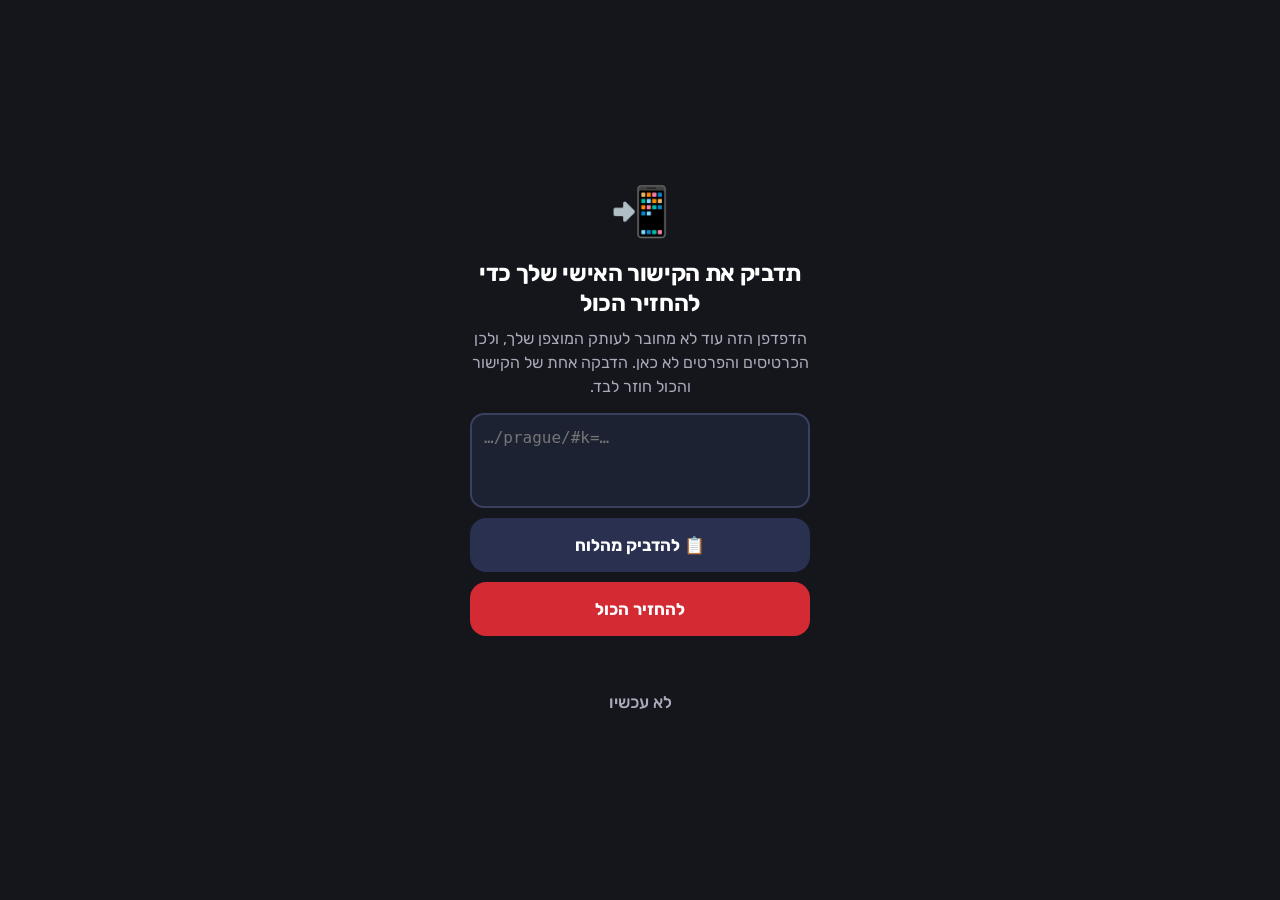
==== index.html @ c8f21d33 "update private vault item Co-Authored-By: Claude Opus 5.5 <noreply@anthropic.com>" ====
<!doctype html>
<html lang="he" dir="rtl">
<head>
<meta charset="utf-8">
<style>
/* מסך טעינה מיידי: בתוך ה-HTML, בלי לחכות לשום קובץ. נעלם כשהממשק מוכן */
html{background:#14161b}
#boot{position:fixed;inset:0;z-index:99990;display:flex;flex-direction:column;align-items:center;justify-content:center;gap:16px;background:radial-gradient(130% 90% at 50% 28%,#3a1519 0,#14161b 62%);color:#fff;font:600 1rem/1.4 -apple-system,system-ui,sans-serif;direction:rtl;transition:opacity .35s}
#boot.out{opacity:0;pointer-events:none}
#boot svg{width:88px;height:88px;border-radius:22px;box-shadow:0 12px 34px rgba(0,0,0,.45)}
#boot b{font-size:1.5rem;letter-spacing:.01em}
#boot i{width:30px;height:30px;border-radius:50%;border:3px solid rgba(255,255,255,.18);border-top-color:#e8a317;animation:bootSp .8s linear infinite}
#boot small{opacity:.6;font-weight:500}
@keyframes bootSp{to{transform:rotate(360deg)}}
@media (prefers-reduced-motion:reduce){#boot i{animation-duration:2.4s}}
</style>
<meta name="viewport" content="width=device-width,initial-scale=1,maximum-scale=1,viewport-fit=cover">
<title>פראג</title>
<meta name="description" content="המסלול שלי בפראג">
<meta name="robots" content="noindex,nofollow">
<meta name="theme-color" content="#d42a33">
<meta name="apple-mobile-web-app-capable" content="yes">
<meta name="mobile-web-app-capable" content="yes">
<meta name="apple-mobile-web-app-title" content="פראג">
<meta name="apple-mobile-web-app-status-bar-style" content="black-translucent">
<script>
/* סוללה: כשהאפליקציה מוסתרת, כל הטיימרים התקופתיים (setInterval) נעצרים באמת, וחוזרים כשחוזרים אליה.
   בלי זה הטלפון מתעורר כמה פעמים בשנייה גם ברקע. לא נוגע בנתונים, רק בתזמון. */
(function () {
  try { var si = window.setInterval.bind(window), ci = window.clearInterval.bind(window), reg = {}, n = 0;
    window.setInterval = function (fn, ms) { var a = [].slice.call(arguments, 2), k = "i" + (++n), o = { fn: fn, ms: ms, a: a, real: null }; if (!document.hidden) o.real = si.apply(window, [fn, ms].concat(a)); reg[k] = o; return k; };
    window.clearInterval = function (k) { var o = reg[k]; if (o) { if (o.real != null) ci(o.real); delete reg[k]; } else ci(k); };
    document.addEventListener("visibilitychange", function () { for (var k in reg) { var o = reg[k]; if (document.hidden) { if (o.real != null) { ci(o.real); o.real = null; } } else if (o.real == null) o.real = si.apply(window, [o.fn, o.ms].concat(o.a)); } });
  } catch (e) {}
})();
</script>
<script>
/* שומר עלייה: אם משהו נכשל בעלייה, במקום מסך לבן מופיע "משהו השתבש · לטעון מחדש".
   הניקוי מוחק רק את קבצי האפליקציה השמורים (מטמון + service worker), אף פעם לא את הנתונים (פרטים, כרטיסים, יומן). */
(function () {
  var errs = [];
  function note(m) { try { m = String(m || "").slice(0, 300); errs.push(m); localStorage.setItem("prg.lastErr", JSON.stringify({ t: Date.now(), m: m, ua: navigator.userAgent.slice(0, 160) })); } catch (e) {} }
  window.__bootErrs = errs;
  window.__scriptErrs = {}; window.addEventListener("error", function (e) { if (!e || !e.message || e.target !== window && e.target && e.target.tagName) return; /* קובץ חיצוני שלא נטען (גופן/תמונה בלי אינטרנט) הוא לא קריסה */ var f = String(e.filename || "").split("/").pop().split("?")[0]; if (f) window.__scriptErrs[f] = String(e.message || "error").slice(0, 160); if (/(cine|intro)\.js/.test(f)) return; if (!window.__ui) note((e.message || "error") + " @ " + String(e.filename || "").split("/").pop() + ":" + (e.lineno || "")); }, true);
  window.addEventListener("unhandledrejection", function (e) { if (!window.__ui) note("promise: " + (e.reason && (e.reason.message || e.reason))); });
  window.__safeReload = function () {
    var b = document.getElementById("bootFailBtn"); if (b) { b.disabled = true; b.textContent = "מנקה ומעלה מחדש…"; }
    var jobs = [];
    try { if (navigator.serviceWorker) jobs.push(navigator.serviceWorker.getRegistrations().then(function (rs) { return Promise.all(rs.map(function (r) { return r.unregister(); })); })); } catch (e) {}
    try { if (window.caches) jobs.push(caches.keys().then(function (ks) { return Promise.all(ks.filter(function (k) { return k.indexOf("prg-v") === 0; }).map(function (k) { return caches.delete(k); })); })); } catch (e) {}
    var go = function () { location.replace(location.pathname + "?r=" + Date.now() + location.hash); };
    Promise.all(jobs).then(go, go); setTimeout(go, 4000);
  };
  function show() {
    if (window.__ui || document.getElementById("bootFail")) return;
    var d = document.createElement("div"); d.id = "bootFail";
    d.setAttribute("style", "position:fixed;inset:0;z-index:99999;background:#14161b;color:#fff;font:16px/1.5 -apple-system,system-ui,sans-serif;direction:rtl;display:flex;flex-direction:column;align-items:center;justify-content:center;text-align:center;padding:24px");
    d.innerHTML = '<div style="font-size:3rem">🧳</div><h1 style="margin:10px 0 6px;font-size:1.5rem">משהו השתבש בעלייה</h1><p style="margin:0 0 18px;opacity:.8;max-width:30ch">הנתונים שלך שמורים ולא נמחקים (פרטים, כרטיסים, יומן). רק טוענים את האפליקציה מחדש.</p><button id="bootFailBtn" style="min-height:54px;min-width:220px;border:0;border-radius:27px;background:#d42a33;color:#fff;font:700 1.1rem -apple-system,system-ui,sans-serif">לטעון מחדש</button><details style="margin-top:22px;opacity:.6;font-size:.8rem;max-width:90vw"><summary>פרטים טכניים</summary><div dir="ltr" style="text-align:left;word-break:break-word;margin-top:6px" id="bootFailMsg"></div></details>';
    (document.body || document.documentElement).appendChild(d);
    document.getElementById("bootFailMsg").textContent = (errs.join(" | ") || "timeout") + " · " + (document.querySelector('script[src*="extras.js"]') || {}).src;
    document.getElementById("bootFailBtn").onclick = window.__safeReload;
  }
  window.__bootFail = show;
  /* אם הממשק עלה בכל זאת, מסך השגיאה יורד לבד */
  setInterval(function () { var d = document.getElementById("bootFail"); if (d && window.__ui) d.remove(); }, 1000);
  /* בדיקה: אחרי 2.5 שנ' עם שגיאה, או אחרי 15 שנ' בלי שהממשק עלה */
  setTimeout(function () { if (!window.__ui && errs.length) show(); }, 2500);
  var waited = 0; (function later() { waited += 5000; setTimeout(function () { if (window.__ui) return; if (document.readyState === "complete" || waited >= 45000) show(); else later(); }, waited === 5000 ? 15000 : 5000); })(); // ברשת איטית מחכים שהקבצים ייטענו
})();
</script>
<link rel="manifest" href="manifest.webmanifest">
<link rel="icon" href="icons/icon.svg" type="image/svg+xml">
<link rel="apple-touch-icon" href="icons/icon-180.png?v=41">
<link rel="preconnect" href="https://fonts.googleapis.com">
<link rel="preconnect" href="https://fonts.gstatic.com" crossorigin>
<link href="https://fonts.googleapis.com/css2?family=Rubik:wght@400;500;600;700;800;900&display=swap" rel="stylesheet" media="print" onload="this.media='all'">
<link rel="stylesheet" href="styles.css?v=65" media="print" onload="this.media='all';window.__css=1;dispatchEvent(new Event('prg-css'))">
<noscript><link rel="stylesheet" href="styles.css?v=65"></noscript>
</head>
<body>
<div id="boot" role="status" aria-live="polite"><svg viewBox="0 0 1024 1024" aria-hidden="true"> <defs> <linearGradient id="bt-sky" x1="0" y1="0" x2="0" y2="1"><stop offset="0" stop-color="#090d2b"/><stop offset=".48" stop-color="#1b1f55"/><stop offset=".7" stop-color="#4a2c66"/><stop offset=".78" stop-color="#7a3a5e"/></linearGradient> <linearGradient id="bt-river" x1="0" y1="0" x2="0" y2="1"><stop offset="0" stop-color="#1a1d4a"/><stop offset="1" stop-color="#05061a"/></linearGradient> <radialGradient id="bt-moonG"><stop offset="0" stop-color="#ffe9b8" stop-opacity=".55"/><stop offset="1" stop-color="#ffe9b8" stop-opacity="0"/></radialGradient> <radialGradient id="bt-lampG"><stop offset="0" stop-color="#ffc56b" stop-opacity=".95"/><stop offset=".25" stop-color="#ffb04a" stop-opacity=".5"/><stop offset="1" stop-color="#ffb04a" stop-opacity="0"/></radialGradient> <linearGradient id="bt-refl" x1="0" y1="0" x2="0" y2="1"><stop offset="0" stop-color="#ffc56b" stop-opacity=".8"/><stop offset="1" stop-color="#ffc56b" stop-opacity="0"/></linearGradient> <radialGradient id="bt-castleGlow" cx=".5" cy=".7"><stop offset="0" stop-color="#ffb46b" stop-opacity=".75"/><stop offset="1" stop-color="#ffb46b" stop-opacity="0"/></radialGradient> <linearGradient id="bt-hill" x1="0" y1="0" x2="0" y2="1"><stop offset="0" stop-color="#363c86"/><stop offset="1" stop-color="#1c2052"/></linearGradient> <linearGradient id="bt-bridge" x1="0" y1="0" x2="0" y2="1"><stop offset="0" stop-color="#121538"/><stop offset="1" stop-color="#080a22"/></linearGradient> <mask id="bt-cres"><rect width="1024" height="1024" fill="#fff"/><circle cx="800" cy="204" r="70" fill="#000"/></mask></defs> <rect width="1024" height="1024" fill="url(#bt-sky)"/><rect y="720" width="1024" height="304" fill="#070820"/> <g transform="translate(512 512) scale(1) translate(-512 -512)"> <circle cx="760" cy="230" r="190" fill="url(#bt-moonG)"/><circle cx="760" cy="230" r="80" fill="#fff4d6" mask="url(#bt-cres)"/> <ellipse cx="440" cy="560" rx="400" ry="210" fill="url(#bt-castleGlow)"/> <g fill="url(#bt-hill)"><path d="M-40 700C140 610 330 590 520 598S860 640 1064 650V760H-40z"/> <path d="M170 612v-60h470v60z"/><path d="M160 554l20-22h450l20 22z"/> <path d="M410 554V360h54v194z"/><path d="M400 368h74v-14h-74z"/><path d="M410 352c0-38 54-38 54 0z"/><path d="M420 320c0-30 34-30 34 0z"/><path d="M432 292l5-70 5 70z"/> <path d="M492 554V400h28v154zM534 554V400h28v154z"/><path d="M492 402l14-140 14 140zM534 402l14-146 14 146z"/><path d="M464 554v-80l28-20v100z"/> <path d="M230 554v-40l16-20 16 20v40zM600 554v-34l14-18 14 18v34z"/></g> <g fill="#ffd38a"><rect x="204" y="566" width="8" height="12" rx="2" opacity="0.66"/><rect x="224" y="566" width="8" height="12" rx="2" opacity="0.71"/><rect x="264" y="566" width="8" height="12" rx="2" opacity="0.61"/><rect x="284" y="566" width="8" height="12" rx="2" opacity="0.78"/><rect x="324" y="566" width="8" height="12" rx="2" opacity="0.75"/><rect x="364" y="566" width="8" height="12" rx="2" opacity="0.84"/><rect x="424" y="566" width="8" height="12" rx="2" opacity="0.72"/><rect x="444" y="566" width="8" height="12" rx="2" opacity="0.86"/><rect x="464" y="566" width="8" height="12" rx="2" opacity="0.57"/><rect x="484" y="566" width="8" height="12" rx="2" opacity="0.56"/><rect x="564" y="566" width="8" height="12" rx="2" opacity="0.55"/><rect x="584" y="566" width="8" height="12" rx="2" opacity="0.92"/><rect x="604" y="566" width="8" height="12" rx="2" opacity="0.59"/><rect x="224" y="588" width="8" height="12" rx="2" opacity="0.60"/><rect x="244" y="588" width="8" height="12" rx="2" opacity="0.75"/><rect x="284" y="588" width="8" height="12" rx="2" opacity="0.62"/><rect x="324" y="588" width="8" height="12" rx="2" opacity="0.71"/><rect x="344" y="588" width="8" height="12" rx="2" opacity="0.84"/><rect x="364" y="588" width="8" height="12" rx="2" opacity="0.73"/><rect x="404" y="588" width="8" height="12" rx="2" opacity="0.51"/><rect x="424" y="588" width="8" height="12" rx="2" opacity="0.58"/><rect x="444" y="588" width="8" height="12" rx="2" opacity="0.47"/><rect x="464" y="588" width="8" height="12" rx="2" opacity="0.67"/><rect x="504" y="588" width="8" height="12" rx="2" opacity="0.80"/><rect x="584" y="588" width="8" height="12" rx="2" opacity="0.50"/><rect x="604" y="588" width="8" height="12" rx="2" opacity="0.70"/> <rect x="428" y="400" width="7" height="16" rx="2" opacity=".8"/><rect x="440" y="440" width="7" height="16" rx="2" opacity=".7"/><rect x="428" y="480" width="7" height="16" rx="2" opacity=".75"/></g> <rect y="720" width="1024" height="304" fill="url(#bt-river)"/> <rect x="111" y="790" width="14" height="230" fill="url(#bt-refl)" opacity=".75"/><rect x="255" y="790" width="14" height="230" fill="url(#bt-refl)" opacity=".75"/><rect x="399" y="790" width="14" height="230" fill="url(#bt-refl)" opacity=".75"/><rect x="543" y="790" width="14" height="230" fill="url(#bt-refl)" opacity=".75"/><rect x="687" y="790" width="14" height="230" fill="url(#bt-refl)" opacity=".75"/><rect x="831" y="790" width="14" height="230" fill="url(#bt-refl)" opacity=".75"/> <g opacity=".35" stroke="#9fb3ff" stroke-width="3" stroke-linecap="round"><path d="M120 880h70"/><path d="M330 930h90"/><path d="M610 870h60"/><path d="M820 950h80"/><path d="M460 990h70"/></g> <circle cx="118" cy="690" r="80" fill="url(#bt-lampG)"/><circle cx="262" cy="690" r="80" fill="url(#bt-lampG)"/><circle cx="406" cy="690" r="80" fill="url(#bt-lampG)"/><circle cx="550" cy="690" r="80" fill="url(#bt-lampG)"/><circle cx="694" cy="690" r="80" fill="url(#bt-lampG)"/><circle cx="838" cy="690" r="80" fill="url(#bt-lampG)"/> <g fill="url(#bt-bridge)"> <path d="M-20 726H1044V770H-20z"/> <path d="M40 770h40v150h-40z"/><path d="M40 920l20 26 20-26z"/><path d="M80 770h140v150c0-96-140-96-140 0z" fill="#070920"/><path d="M220 770h40v150h-40z"/><path d="M220 920l20 26 20-26z"/><path d="M260 770h140v150c0-96-140-96-140 0z" fill="#070920"/><path d="M400 770h40v150h-40z"/><path d="M400 920l20 26 20-26z"/><path d="M440 770h140v150c0-96-140-96-140 0z" fill="#070920"/><path d="M580 770h40v150h-40z"/><path d="M580 920l20 26 20-26z"/><path d="M620 770h140v150c0-96-140-96-140 0z" fill="#070920"/><path d="M760 770h40v150h-40z"/><path d="M760 920l20 26 20-26z"/><path d="M800 770h140v150c0-96-140-96-140 0z" fill="#070920"/><path d="M940 770h40v150h-40z"/><path d="M940 920l20 26 20-26z"/><path d="M980 770h140v150c0-96-140-96-140 0z" fill="#070920"/> <path d="M115 726v-34h6v34z"/><path d="M108 692h20l-4-20h-12z"/><path d="M259 726v-34h6v34z"/><path d="M252 692h20l-4-20h-12z"/><path d="M403 726v-34h6v34z"/><path d="M396 692h20l-4-20h-12z"/><path d="M547 726v-34h6v34z"/><path d="M540 692h20l-4-20h-12z"/><path d="M691 726v-34h6v34z"/><path d="M684 692h20l-4-20h-12z"/><path d="M835 726v-34h6v34z"/><path d="M828 692h20l-4-20h-12z"/> <g transform="translate(190 726)"><rect x="-13" y="-20" width="26" height="20"/><path d="M-10 -20L-12 -58Q0 -76 12 -58L10 -20z"/><circle cx="0" cy="-70" r="8"/><path d="M-2 -104h4v36h-4zM-11 -94h22v4h-11z"/></g><g transform="translate(334 726)"><rect x="-13" y="-20" width="26" height="20"/><path d="M-10 -20L-12 -58Q0 -76 12 -58L10 -20z"/><circle cx="0" cy="-70" r="8"/><path d="M8 -60l20 -22 4 4-20 22z"/></g><g transform="translate(478 726)"><rect x="-13" y="-20" width="26" height="20"/><path d="M-10 -20L-12 -58Q0 -76 12 -58L10 -20z"/><circle cx="0" cy="-70" r="8"/><path d="M-2 -104h4v36h-4zM-11 -94h22v4h-11z"/></g><g transform="translate(622 726)"><rect x="-13" y="-20" width="26" height="20"/><path d="M-10 -20L-12 -58Q0 -76 12 -58L10 -20z"/><circle cx="0" cy="-70" r="8"/><path d="M8 -60l20 -22 4 4-20 22z"/></g><g transform="translate(766 726)"><rect x="-13" y="-20" width="26" height="20"/><path d="M-10 -20L-12 -58Q0 -76 12 -58L10 -20z"/><circle cx="0" cy="-70" r="8"/><path d="M-2 -104h4v36h-4zM-11 -94h22v4h-11z"/></g> </g> <rect x="112" y="674" width="12" height="16" rx="3" fill="#ffe0a3"/><rect x="256" y="674" width="12" height="16" rx="3" fill="#ffe0a3"/><rect x="400" y="674" width="12" height="16" rx="3" fill="#ffe0a3"/><rect x="544" y="674" width="12" height="16" rx="3" fill="#ffe0a3"/><rect x="688" y="674" width="12" height="16" rx="3" fill="#ffe0a3"/><rect x="832" y="674" width="12" height="16" rx="3" fill="#ffe0a3"/> <path d="M-20 726H1044" stroke="#e9eeff" stroke-opacity=".7" stroke-width="5" stroke-linecap="round"/> </g> </svg><b>פראג</b><i></i><small>טוען…</small></div>
<div id="map" aria-label="מפת פראג"></div>

<div id="hud">
  <header id="top">
    <div class="clock"><b id="ck">--:--</b><span class="ck-l">פראג</span></div>
    <p id="st" aria-live="polite"></p>
    <button id="wx" class="tbtn" aria-label="מזג אוויר">🌡️</button>
    <button id="nowBtn" class="tbtn now">עכשיו</button>
    <button id="sos" class="tbtn sos" aria-label="חירום">SOS</button>
    <button id="menuBtn" class="tbtn menu" aria-label="תפריט: יומן, כרטיסים, פרטים ועוד"><i></i><i></i><i></i></button>
  </header>
  <nav id="days" role="tablist" aria-label="ימי הטיול"></nav>
  <div id="net" hidden>📡 בלי אינטרנט · הכול שמור</div>
  <div id="navChip" hidden></div>
  <div id="legend" hidden></div>
</div>

<div id="fabs">
  <button id="fabChat" class="fab chat" aria-label="צ'אט עם Claude"><span>💬</span><small>Claude</small></button>
  <button id="fabHere" class="fab" aria-label="מה יש פה?"><span>📍</span><small>מה פה?</small></button>
  <button id="fab3d" class="fab" aria-label="תלת-ממד"><b>3D</b></button>
  <button id="fabLoc" class="fab loc" aria-label="מרכז עליי"><svg viewBox="0 0 24 24" width="24" height="24" aria-hidden="true"><path d="M12 2 4.5 20.3l.7.7L12 18l6.8 3 .7-.7z" fill="currentColor"/></svg></button>
</div>
<div id="playCard" aria-live="polite"></div>

<section id="sheet" aria-label="המסלול" data-state="low">
  <button id="grab" aria-label="פתח או סגור את הרשימה"><i></i></button>
  <div id="sheetBody">
    <div id="nextCard"></div>
    <div id="nxMore"></div>
    <div id="player">
      <button id="playBtn" aria-label="נגן את היום">▶</button>
      <input id="scrub" type="range" aria-label="שעה ביום" dir="ltr">
      <output id="scrubT">--:--</output>
      <button id="speedBtn" aria-label="מהירות הנגן">x1</button>
    </div>
    <div id="quick">
      <button data-q="upd">🔔 עדכונים<i id="updBadge" hidden>0</i></button>
      <button data-q="wa">💬 ווטסאפ</button>
      <button data-q="claude">✨ שאל את Claude</button>
      <button data-q="cold">🥶 קר לי / נמאס</button>
      <button data-q="delay">⏱️ דחיתי</button>
      <button data-q="today">☀️ היום שלי</button>
      <button data-q="exp">💰 הוצאות</button>
      <button data-q="pack">🎒 מה לקחת</button>
      <button data-q="more">⋯ עוד</button>
    </div>
    <div id="listHead">
      <div class="lh-t"><h2 id="listTitle"></h2><small id="listSub"></small></div>
      <button id="freeBtn" class="chipbtn" aria-label="יום חופשי">🧭 חופשי</button>
      <label class="sw mini"><span>ספונטני</span><input type="checkbox" id="spont"><i></i></label>
      <button id="editBtn" class="lnk">עריכה</button>
    </div>
    <ol id="list"></ol>
    <div id="listFoot">
      <button id="addBtn" class="btn">➕ הוסף עוד</button>
      <button id="enoughBtn" class="btn ghost">😴 מספיק להיום</button>
      <button id="resetBtn" class="btn ghost" hidden>↩︎ התוכנית המקורית</button>
    </div>
    <p class="fine attr">לחיצה ארוכה על המפה מוסיפה משהו שראית בדרך.<br><span id="attr"></span></p>
  </div>
</section>

<div id="pop" aria-live="polite"></div>
<div id="modal" hidden>
  <div id="mback"></div>
  <div id="mbox" class="mbox" role="dialog" aria-modal="true">
    <button id="mclose" aria-label="סגור">✕</button>
    <div id="mbody"></div>
  </div>
</div>
<div id="toast" role="status" aria-live="polite"></div>
<div id="splash" hidden></div>
<div id="big" hidden></div>

<script>
/* התאוששות: אם העלייה נכשלת (למשל קבצים מגרסאות שונות מיד אחרי עדכון), מנקים את מטמון האפליקציה וטוענים מחדש פעם אחת */
window.__boot = function (why) {
  try { if (window.__booted || Date.now() - (+sessionStorage.getItem("prg.heal") || 0) < 60000) return; sessionStorage.setItem("prg.heal", Date.now()); } catch (e) { return; }
  var go = function () { location.replace(location.pathname + "?r=" + Date.now() + location.hash); };
  if (window.caches) caches.keys().then(function (ks) { return Promise.all(ks.filter(function (k) { return /^prg-v/.test(k); }).map(function (k) { return caches.delete(k); })); }).then(go, go); else go();
};
window.addEventListener("error", function (e) { if (!e || !e.message) return; if (!window.__booted && !window.__ui) window.__boot(e.message); }); /* רק שגיאת קוד אמיתית לפני שהממשק עלה, לא קובץ חיצוני שנכשל */
window.addEventListener("unhandledrejection", function (e) { if (!window.__booted && !window.__ui) window.__boot(String(e.reason)); });
</script>
<script src="data.js?v=65"></script>
<script src="routes.js?v=65"></script>
<script src="js/config.js?v=65"></script>
<script src="js/core.js?v=65"></script>
<script src="js/map.js?v=65"></script>
<script src="js/ui.js?v=65"></script>
<script src="js/chat.js?v=65"></script>
<script src="js/flow.js?v=65"></script>
<script src="js/safety.js?v=65"></script>
<script src="js/updates.js?v=65"></script>
<script src="js/more.js?v=65"></script>
<script src="js/gallery.js?v=65"></script>
<script src="js/media.js?v=65"></script>
<script src="js/journal.js?v=65"></script>
<script src="js/arrive.js?v=65"></script>
<script src="js/tickets.js?v=65"></script>
<script src="js/ask.js?v=65"></script>
<script src="js/talk.js?v=65"></script>
<script src="js/poi-rules.js?v=65"></script>
<script src="js/go.js?v=65"></script>
<script src="js/where.js?v=65"></script>
<script src="js/nav.js?v=65"></script>
<script src="js/prep.js?v=65"></script>
<script src="js/import.js?v=65"></script>
<script src="js/harel.js?v=65"></script>
<script src="js/docs.js?v=65"></script>
<script src="js/transfer.js?v=65"></script>
<script src="js/vault.js?v=65"></script>
<script src="js/feel.js?v=65"></script>
<script src="js/splash.js?v=65"></script>
<script src="js/music.js?v=65"></script>
<script src="js/cine.js?v=65"></script>
<script src="js/intro.js?v=65"></script>
<script src="js/home.js?v=65"></script>
<script src="js/esim.js?v=65"></script>
<script src="js/tkview.js?v=65"></script>
<script src="js/flight.js?v=65"></script>
<script src="js/back.js?v=65"></script>
<script src="js/extras.js?v=65"></script>
<script src="js/photos-data.js?v=65"></script>
<script src="js/placecard.js?v=65"></script>
<script src="js/mapclean.js?v=65"></script>
<script src="js/priv.js?v=65"></script>
</body>
</html>
---- styles.css ----
/* שפה עיצובית: פינות 14 / 18 / 26, שני צללים, Rubik, אדום חשמליות כצבע ראשי, חרדל ל"עכשיו", כחול לנהר ולמיקום */
:root{
  --bg:#f5f1ea;--card:#ffffff;--card2:#f4f0ea;--ink:#1b1c20;--mut:#6a6c75;--line:#e8e2d9;
  --red:#d42a33;--red-ink:#b81f28;--blue:#2f7de1;--must:#e8a317;--must-ink:#8a5d00;--ok:#2a9558;--day:#d42a33;
  --glass:rgba(255,255,255,.88);--sh1:0 2px 10px rgba(24,22,18,.10);--sh2:0 10px 34px rgba(24,22,18,.18);--halo:#fff;
  --r1:14px;--r2:18px;--r3:26px;--spring:cubic-bezier(.3,1.35,.5,1);--ease:cubic-bezier(.2,.8,.2,1);
  --sat:env(safe-area-inset-top,0px);--sab:env(safe-area-inset-bottom,0px);--sab-px:0;
  color-scheme:light;
}
:root[data-theme="dark"]{
  --bg:#12141a;--card:#1c1f27;--card2:#262a34;--ink:#f3f2f0;--mut:#a0a4b0;--line:#30343f;
  --red:#ea454e;--red-ink:#ff7178;--blue:#5fa0f2;--must:#f1b43c;--must-ink:#f1b43c;--ok:#4cba7c;
  --glass:rgba(28,31,39,.86);--sh1:0 2px 10px rgba(0,0,0,.35);--sh2:0 10px 36px rgba(0,0,0,.55);--halo:#12141a;
  color-scheme:dark;
}
html.night{font-size:112.5%}
*{box-sizing:border-box;-webkit-tap-highlight-color:transparent}
[hidden]{display:none!important}
html,body{margin:0;height:100%;overflow:hidden;overscroll-behavior:none}
body{font-family:Rubik,system-ui,-apple-system,"Segoe UI",sans-serif;background:var(--bg);color:var(--ink);font-size:1rem;line-height:1.4;-webkit-text-size-adjust:100%;-webkit-font-smoothing:antialiased}
button,input,select,textarea{font:inherit;color:inherit}
button{cursor:pointer}
a{color:inherit}
bdi{unicode-bidi:isolate}
h2{font-size:1.32rem;margin:0 0 .4rem;font-weight:700;letter-spacing:-.01em;text-wrap:balance}
h3{font-size:.8rem;margin:1.2rem 0 .4rem;color:var(--mut);font-weight:600;letter-spacing:.02em}
:focus-visible{outline:3px solid var(--blue);outline-offset:2px}

/* ---------- map + markers ---------- */
#map{position:fixed;inset:0;direction:ltr;background:var(--bg)}
#map > .empty{position:absolute;inset:0;display:grid;place-content:center;direction:rtl}
.maplibregl-canvas{outline:none}
.mkc{width:0;height:0}
.mk-ln{display:none;position:absolute;left:0;top:-1px;height:2px;background:var(--ink);opacity:.45;transform-origin:0 50%;border-radius:1px;pointer-events:none}
.mkc::before{content:"";position:absolute;left:-3px;top:-3px;width:6px;height:6px;border-radius:50%;background:var(--ink);opacity:0;pointer-events:none}
.mkc:has(.mk-ln[style*="block"])::before{opacity:.55}
.mk{--c:var(--red);position:absolute;left:0;top:0;transform:translate(-50%,0) translate(var(--dx,0px),calc(var(--dy,0px) - var(--r)));transition:transform .18s var(--ease);background:none;border:0;padding:0;display:flex;flex-direction:column;align-items:center;font-family:inherit;cursor:pointer;color:var(--ink)}
.mk-b{position:relative;width:calc(var(--r)*2);height:calc(var(--r)*2);border-radius:50%;background:var(--card);border:3px solid var(--c);display:grid;place-items:center;box-shadow:0 3px 10px rgba(0,0,0,.3)}
.mk-i{font-size:calc(var(--r)*.92);line-height:1}
.mk-n{position:absolute;top:-8px;right:-9px;min-width:20px;height:20px;padding:0 5px;border-radius:10px;background:var(--c);color:#fff;font-size:11.5px;font-weight:700;line-height:20px;font-variant-numeric:tabular-nums;box-shadow:0 0 0 2px var(--card)}
.mk-c{font-size:17px;font-weight:700;color:var(--c);font-variant-numeric:tabular-nums}
.mk-l{margin-top:3px;display:flex;flex-direction:column;align-items:center;line-height:1.15;direction:rtl;max-width:150px;text-shadow:0 0 3px var(--halo),0 0 3px var(--halo),0 0 6px var(--halo),0 0 6px var(--halo)}
.mk-l b{font-size:12.5px;font-weight:600;white-space:nowrap;overflow:hidden;text-overflow:ellipsis;max-width:100%}
.mk-l small{font-size:10px;font-weight:500;color:var(--mut);white-space:nowrap;overflow:hidden;text-overflow:ellipsis;max-width:100%}
.mk.big .mk-b{border-width:4px}
.mk.big .mk-l b{font-size:13.5px;font-weight:700}
/* ציון דרך: אייקון מעוצב על רקע צבעוני */
.mk.lmk .mk-b{background:linear-gradient(145deg,color-mix(in srgb,var(--c) 82%,#fff),var(--c));border-color:var(--card);color:#fff}
.mk.lmk .mk-b svg{width:62%;height:62%}
.mk.lmk.free{--c:#3d4760}
:root[data-theme="dark"] .mk.lmk .mk-b{box-shadow:0 0 0 1px rgba(255,255,255,.12),0 0 18px color-mix(in srgb,var(--c) 70%,transparent),0 3px 10px rgba(0,0,0,.5)}
:root[data-theme="dark"] .mk.lmk.free{--c:#6f7fb0}
.mk.next .mk-b{border-color:var(--must);border-width:4px}
.mk.next.lmk .mk-b{border-color:var(--must)}
.mk.next .mk-n{background:var(--must);color:#1b1c20}
.mk.next .mk-b::after{content:"";position:absolute;inset:-10px;border-radius:50%;border:3px solid var(--must);animation:pulse 1.8s ease-out infinite}
.mk.now .mk-b{border-color:transparent;background:conic-gradient(var(--must) calc(var(--p,0)*1%),var(--line) 0)}
.mk.now .mk-b::before{content:"";position:absolute;inset:4px;border-radius:50%;background:var(--card)}
.mk.now.lmk .mk-b::before{background:var(--c)}
.mk.now .mk-b > *{position:relative}
.mk.past{filter:grayscale(1);opacity:.75}
.mk.past .mk-b{border-width:2px;border-color:var(--mut)}
.mk.past .mk-n{top:-7px;right:-8px;min-width:16px;height:16px;line-height:16px;font-size:10px;padding:0 3px;background:var(--mut)}
.mk.past .mk-l{display:none}
.mk-x .mk-b{border:2px solid var(--line);box-shadow:var(--sh1)}
.mk-x .mk-l b{font-size:11px;font-weight:500;color:var(--mut)}
.mk-near .mk-b{border:2.5px solid var(--blue)}
.mk-near.veg .mk-b{border-color:var(--ok)}
.mk-near .mk-l b,.mk-ev .mk-l b{font-size:11.5px}
.mk-ev .mk-b{border:2.5px solid #ff7a1a;background:#fff5ea}
:root[data-theme="dark"] .mk-ev .mk-b{background:#3a2412}
.mk-ev.hot .mk-b{box-shadow:0 0 0 4px rgba(255,122,26,.25),0 3px 10px rgba(0,0,0,.3)}
.mkc.cl{display:none}
#map.mid .mkc.x .mk-l,#map.mid .mkc.ev .mk-l,#map.mid .mkc.near .mk-l{display:none}
#map.far .mkc.x{display:none}
#map.far .mk-b{transform:scale(.82)}
#map.mid .mk:not(.next):not(.now):not(.big) .mk-l{display:none}
#map.mid .mk-l small{display:none}
#map.mid .mk.lmk.free:not(.big) .mk-l{display:none}
#map.far .mk:not(.big):not(.next):not(.lmk) .mk-l{display:none}
#map.far .mk.lmk.free .mk-l small{display:none}
#map.vfar .mkc.stop,#map.vfar .mkc.x,#map.vfar .mkc.ev,#map.vfar .mkc.near{display:none}
#map.vfar .mkc.cl{display:block}
@keyframes pulse{from{transform:scale(.82);opacity:.85}to{transform:scale(1.45);opacity:0}}
.me{width:68px;height:68px;position:relative;pointer-events:none}
.me-dot{position:absolute;left:50%;top:50%;width:20px;height:20px;margin:-10px;border-radius:50%;background:var(--blue);border:3px solid #fff;box-shadow:0 0 0 2px rgba(47,125,225,.35),0 2px 8px rgba(0,0,0,.35)}
.me-dot::after{content:"";position:absolute;inset:-9px;border-radius:50%;border:2px solid var(--blue);animation:pulse 2.4s ease-out infinite}
.me-cone{display:none;position:absolute;left:50%;top:0;width:46px;height:38px;margin-left:-23px;background:linear-gradient(to top,rgba(47,125,225,.8),rgba(47,125,225,0));clip-path:polygon(50% 100%,0 0,100% 0)}
.me.has-h .me-cone{display:block}
.pl{width:22px;height:22px;border-radius:50%;background:var(--must);border:3px solid #fff;box-shadow:0 0 0 7px rgba(232,163,23,.3),0 2px 8px rgba(0,0,0,.4)}

/* ---------- HUD ---------- */
#hud{position:fixed;z-index:5;top:calc(var(--sat) + 8px);inset-inline:10px;display:flex;flex-direction:column;gap:8px;pointer-events:none}
#hud > *{pointer-events:auto}
#top{display:grid;grid-template-columns:auto 1fr auto auto auto auto;align-items:center;gap:6px;padding:6px;padding-inline-start:14px;background:var(--glass);backdrop-filter:blur(16px) saturate(1.4);-webkit-backdrop-filter:blur(16px) saturate(1.4);border-radius:var(--r3);box-shadow:var(--sh2)}
.clock{display:flex;flex-direction:column;line-height:1}
.clock b{font-size:1.6rem;font-weight:700;font-variant-numeric:tabular-nums;letter-spacing:-.02em}
.ck-l{font-size:.64rem;color:var(--mut);font-weight:500;margin-top:2px}
#st{margin:0;font-size:.82rem;font-weight:600;line-height:1.25;min-width:0;text-wrap:balance;display:-webkit-box;-webkit-line-clamp:2;-webkit-box-orient:vertical;overflow:hidden}
.tbtn{min-width:48px;height:48px;border-radius:var(--r2);border:0;background:var(--card2);font-weight:600;font-size:.88rem;padding:0 11px;white-space:nowrap;transition:transform .15s var(--spring)}
.tbtn.now{background:var(--must);color:#1b1c20}
.tbtn.sos{background:transparent;box-shadow:inset 0 0 0 2px var(--red);color:var(--red-ink);font-size:.76rem;font-weight:700;padding:0 6px}
#wx b{font-weight:600}
#days{display:flex;gap:6px}
.day{--dc:var(--red);flex:1;min-height:50px;border:0;border-radius:var(--r2);background:var(--glass);backdrop-filter:blur(16px);-webkit-backdrop-filter:blur(16px);box-shadow:var(--sh1);display:flex;flex-direction:column;align-items:center;justify-content:center;line-height:1.15;position:relative;transition:transform .2s var(--spring),background .2s}
.day b{font-size:1rem;font-weight:700}
.day span{font-size:.7rem;color:var(--mut);font-variant-numeric:tabular-nums}
.day.sel{background:var(--dc);color:#fff;transform:translateY(1px) scale(1.03);box-shadow:0 6px 16px color-mix(in srgb,var(--dc) 40%,transparent)}
.day.sel span{color:rgba(255,255,255,.88)}
.day.today::after{content:"";position:absolute;top:6px;inset-inline-end:8px;width:8px;height:8px;border-radius:50%;background:var(--must);box-shadow:0 0 0 2px var(--card)}
#net{align-self:center;background:var(--ink);color:var(--card);font-size:.78rem;font-weight:600;padding:6px 14px;border-radius:20px;box-shadow:var(--sh1);animation:drop .4s var(--spring)}
#navChip{align-self:stretch;display:flex;align-items:center;gap:12px;background:var(--blue);color:#fff;border-radius:var(--r3);padding:8px 8px 8px 14px;padding-inline:14px 8px;box-shadow:var(--sh2);animation:drop .4s var(--spring)}
#navChip > span:nth-child(2){flex:1;min-width:0;display:flex;flex-direction:column;line-height:1.2}
#navChip b{font-size:1.1rem;font-variant-numeric:tabular-nums}
#navChip small{font-size:.78rem;opacity:.9;white-space:nowrap;overflow:hidden;text-overflow:ellipsis}
.nv-ar{flex:none;width:46px;height:46px;border-radius:50%;background:rgba(255,255,255,.2);display:grid;place-items:center;font-size:1.7rem;font-weight:700;transition:transform .3s var(--ease)}
.nv-ar.wait{animation:blink 1.2s infinite}
#navX{flex:none;width:44px;height:44px;border-radius:50%;border:0;background:rgba(0,0,0,.18);color:#fff}
@keyframes drop{from{transform:translateY(-14px);opacity:0}}

/* ---------- FABs: עמודה אחת מסודרת ---------- */
#fabs{position:fixed;z-index:4;inset-inline-end:10px;bottom:170px;display:flex;flex-direction:column;gap:8px;transition:bottom .42s var(--spring),opacity .2s}
#fabs.hide{opacity:0;pointer-events:none}
.fab{width:52px;height:52px;border-radius:var(--r2);border:0;background:var(--card);box-shadow:var(--sh2);display:flex;flex-direction:column;align-items:center;justify-content:center;gap:1px;color:var(--ink);transition:transform .15s var(--spring),background .2s}
.fab span{font-size:1.15rem;line-height:1}
.fab small{font-size:.56rem;font-weight:600;color:var(--mut);line-height:1}
.fab b{font-size:.92rem;font-weight:700}
.fab.chat{background:var(--ink)}
.fab.chat small{color:var(--card);opacity:.85}
.fab.chat.off{opacity:.6}
.fab.on{background:var(--blue);color:#fff}
.fab.on small{color:#fff}
#fabEv.on{background:#ff7a1a}
.fab.loc{color:var(--mut)}
.fab.loc.has{color:var(--blue)}
.fab.loc.on{color:#fff}
.fab:active,.btn:active,.tbtn:active,.day:active,.chip:active,#quick button:active{transform:scale(.94)}
#playCard{position:fixed;z-index:4;left:50%;bottom:170px;transform:translate(-50%,16px) scale(.9);opacity:0;pointer-events:none;display:flex;align-items:center;gap:10px;background:var(--card);border-radius:var(--r3);padding:8px 16px 8px 8px;padding-inline:8px 16px;box-shadow:var(--sh2);transition:.3s var(--spring);max-width:80vw;white-space:nowrap}
#playCard.show{transform:translate(-50%,0);opacity:1}
#playCard > span:last-child{display:flex;flex-direction:column;line-height:1.2;min-width:0}
#playCard b{font-size:.98rem;overflow:hidden;text-overflow:ellipsis}
#playCard small{font-size:.78rem;color:var(--mut);font-variant-numeric:tabular-nums}
.pc-ic{flex:none;width:40px;height:40px;border-radius:50%;display:grid;place-items:center;font-size:1.2rem;background:color-mix(in srgb,var(--c) 16%,var(--card))}

/* ---------- sheet ---------- */
#sheet{position:fixed;z-index:6;inset-inline:0;bottom:0;height:160px;background:var(--card);border-radius:var(--r3) var(--r3) 0 0;box-shadow:0 -10px 34px rgba(24,22,18,.2);display:flex;flex-direction:column;transition:height .46s var(--spring);will-change:height}
#sheet.noanim{transition:none}
#grab{flex:none;height:24px;border:0;background:none;display:grid;place-items:center;touch-action:none;cursor:grab;width:100%}
#grab i{width:40px;height:5px;border-radius:3px;background:var(--line)}
#sheetBody{position:relative;flex:1;overflow-y:auto;overscroll-behavior:contain;padding:0 14px calc(var(--sab) + 18px);-webkit-overflow-scrolling:touch}
#sheet:not([data-state="full"]) #sheetBody{overflow:hidden}
#nextCard{touch-action:none;padding-bottom:16px}
.nx-top{display:flex;justify-content:space-between;align-items:baseline;gap:8px;font-size:.8rem;margin-bottom:6px}
.nx-k{color:var(--mut);font-weight:600}
.nx-when{font-weight:600;color:var(--must-ink);font-variant-numeric:tabular-nums}
.late{color:var(--must-ink)}
.nx-row{display:flex;align-items:center;gap:10px}
.nx-main{flex:1;min-width:0;display:flex;align-items:center;gap:12px;background:none;border:0;padding:0;text-align:start}
.nx-main.static{cursor:default}
.nx-ic{--c:var(--red);flex:none;width:52px;height:52px;border-radius:var(--r2);background:color-mix(in srgb,var(--c) 14%,var(--card));display:grid;place-items:center;font-size:26px}
.nx-tx{min-width:0;display:flex;flex-direction:column}
.nx-tx b{font-size:1.16rem;font-weight:700;line-height:1.2;overflow:hidden;text-overflow:ellipsis;white-space:nowrap}
.nx-tx small{font-size:.83rem;color:var(--mut);overflow:hidden;text-overflow:ellipsis;white-space:nowrap}
.nx-go{flex:none!important;min-width:84px;min-height:52px!important;font-size:1rem!important}
#nxMore{padding-bottom:4px}
@media (max-width:899px){#sheet[data-state="low"] #nxMore{visibility:hidden}}
.nx-btns,.row,.nrow{display:flex;gap:8px}
.nx-btns .btn{flex:1;padding:0 8px}
.row.wrap{flex-wrap:wrap}
.nrow{margin-top:10px}
.nrow .btn{flex:1}
.btn.home{flex:2!important;background:var(--blue);color:#fff}
.nx-hint{margin:10px 0 0;font-size:.85rem;color:var(--mut);line-height:1.5}
.btn{min-height:48px;padding:0 16px;border-radius:var(--r1);border:0;background:var(--card2);font-weight:600;font-size:.94rem;display:inline-flex;align-items:center;justify-content:center;gap:6px;text-decoration:none;white-space:nowrap;color:var(--ink);transition:transform .15s var(--spring),background .2s}
.btn.pri{background:var(--red);color:#fff;flex:1;box-shadow:0 4px 14px color-mix(in srgb,var(--red) 35%,transparent)}
:root[data-theme="dark"] .btn.pri{background:#d42a33}
.btn.ok{background:color-mix(in srgb,var(--ok) 16%,var(--card));color:var(--ok)}
.btn.ghost{background:transparent;color:var(--mut);box-shadow:inset 0 0 0 1.5px var(--line)}
.btn.dark{background:var(--ink);color:var(--card)}
.btn.wide{width:100%;margin-top:12px}
.btn.big{min-height:66px;font-size:1.05rem}
.btn:disabled{opacity:.55}
.lnk{background:none;border:0;padding:8px 4px;color:var(--red-ink);font-weight:600;font-size:.9rem;min-height:48px}
.nx-hint .lnk,.msg .lnk{min-height:0;padding:2px 0;text-decoration:underline;display:inline}
.evc{display:flex;align-items:center;gap:6px;margin-top:10px;background:linear-gradient(100deg,rgba(255,122,26,.16),rgba(255,122,26,.05));border-radius:var(--r1);padding:4px 6px 4px 4px;padding-inline:12px 4px}
.evc-m{flex:1;min-width:0;background:none;border:0;text-align:start;display:flex;flex-direction:column;padding:6px 0;min-height:48px;justify-content:center}
.evc-m b{font-size:.92rem;overflow:hidden;text-overflow:ellipsis;white-space:nowrap}
.evc-m small{font-size:.78rem;color:var(--mut);overflow:hidden;text-overflow:ellipsis;white-space:nowrap}
.evc-x{flex:none;width:44px;height:44px;border:0;background:none;color:var(--mut)}

/* player */
#player{display:flex;align-items:center;gap:10px;padding:8px 0 6px;border-top:1px solid var(--line);margin-top:10px}
#playBtn{flex:none;width:48px;height:48px;border-radius:50%;border:0;background:var(--must);color:#1b1c20;font-size:1rem;box-shadow:0 4px 12px rgba(232,163,23,.4);transition:transform .15s var(--spring)}
#playBtn:active{transform:scale(.9)}
#scrub{flex:1;min-width:0;height:48px;margin:0;appearance:none;-webkit-appearance:none;background:transparent;--f:0%}
#scrub::-webkit-slider-runnable-track{height:6px;border-radius:3px;background:linear-gradient(to right,var(--must) var(--f),var(--line) var(--f))}
#scrub::-moz-range-track{height:6px;border-radius:3px;background:var(--line)}
#scrub::-moz-range-progress{height:6px;border-radius:3px;background:var(--must)}
#scrub::-webkit-slider-thumb{-webkit-appearance:none;width:26px;height:26px;margin-top:-10px;border-radius:50%;background:var(--must);border:3px solid var(--card);box-shadow:0 1px 5px rgba(0,0,0,.35)}
#scrub::-moz-range-thumb{width:22px;height:22px;border-radius:50%;background:var(--must);border:3px solid var(--card)}
#scrubT{flex:none;width:3em;text-align:center;font-weight:600;font-variant-numeric:tabular-nums;font-size:.95rem}
#speedBtn{flex:none;width:48px;height:48px;border-radius:var(--r1);border:0;background:var(--card2);font-weight:700;font-size:.86rem;font-variant-numeric:tabular-nums}

/* quick */
#quick{display:flex;gap:8px;overflow-x:auto;padding:8px 14px 12px;margin:0 -14px;scrollbar-width:none}
#quick::-webkit-scrollbar,.chips::-webkit-scrollbar{display:none}
#quick button,.chip{flex:none;min-height:48px;padding:0 15px;border-radius:24px;border:0;box-shadow:inset 0 0 0 1.5px var(--line);background:var(--card);font-weight:500;font-size:.9rem;white-space:nowrap;transition:transform .15s var(--spring),background .2s}
.chip.sel{background:var(--ink);color:var(--card);box-shadow:none}
.chips{display:flex;gap:8px;overflow-x:auto;padding:4px 16px 10px;margin:0 -16px;scrollbar-width:none}

/* list */
#listHead{display:flex;align-items:center;gap:10px;padding-top:10px;border-top:1px solid var(--line)}
.lh-t{flex:1;min-width:0;display:flex;flex-direction:column}
#listHead h2{font-size:1.08rem;margin:0;white-space:nowrap;overflow:hidden;text-overflow:ellipsis}
#listSub{font-size:.76rem;color:var(--mut)}
#list{list-style:none;margin:6px 0 0;padding:0}
.st{--c:var(--red);display:flex;align-items:center;gap:6px;border-bottom:1px solid var(--line);position:relative;background:var(--card)}
.st-main{flex:1;min-width:0;display:flex;align-items:center;gap:10px;background:none;border:0;padding:12px 0;text-align:start;min-height:66px}
.st-t{flex:none;width:3.2em;font-size:1.24rem;font-weight:700;font-variant-numeric:tabular-nums;letter-spacing:-.02em;line-height:1.05}
.st-t i{display:block;font-size:.6rem;font-style:normal;font-weight:500;color:var(--mut);letter-spacing:0}
.st-t.num{width:2em;text-align:center;color:var(--mut);font-size:1rem}
.st-ic{flex:none;width:40px;height:40px;border-radius:50%;display:grid;place-items:center;font-size:1.15rem;background:color-mix(in srgb,var(--c) 14%,var(--card))}
.st-x{flex:1;min-width:0;display:flex;flex-direction:column;gap:1px}
.st-x b{font-weight:600;font-size:.98rem;overflow:hidden;text-overflow:ellipsis;white-space:nowrap}
.st-x small{font-size:.79rem;color:var(--mut);overflow:hidden;text-overflow:ellipsis;white-space:nowrap}
.st-x b{white-space:normal;display:-webkit-box;-webkit-line-clamp:2;-webkit-box-orient:vertical;line-height:1.25}
/* שורת משנה: השם המקורי (לטיני, נחתך מסוף המילה) ואחריו ההערה בעברית */
.sub2{display:flex!important;gap:6px;min-width:0;overflow:hidden}
.sub2 > span{min-width:0;overflow:hidden;text-overflow:ellipsis;white-space:nowrap}
.cz1{flex:0 1 auto;direction:ltr;text-align:right}
.nt1{flex:0 2 auto}
.cz1 + .nt1::before{content:"· "}
.st.big .st-x b{font-weight:700}
.st.big .st-t{color:var(--red-ink)}
.pill{flex:none;font-size:.7rem;font-weight:700;padding:4px 9px;border-radius:10px;background:var(--card2);color:var(--mut)}
.pill.next{background:var(--must);color:#1b1c20}
.pill.now{background:var(--blue);color:#fff}
.pill.done{background:transparent;color:var(--ok);padding:0}
.st.done .st-main,.st.skip .st-main,.st.past .st-main{opacity:.48}
.st.skip .st-x b{text-decoration:line-through}
.st.next::before{content:"";position:absolute;inset:4px -8px;border-radius:var(--r1);background:color-mix(in srgb,var(--must) 13%,transparent);pointer-events:none}
.st.next > *{position:relative}
.st.scrub::after{content:"";position:absolute;inset-inline-start:-14px;top:10px;bottom:10px;width:4px;border-radius:2px;background:var(--must)}
.st-nav{flex:none;min-width:48px;min-height:48px;display:grid;place-items:center;border-radius:var(--r1);background:var(--card2);font-size:.82rem;font-weight:600;text-decoration:none;padding:0 8px}
.st-nav.off{visibility:hidden}
.st-chk{flex:none;width:48px;height:48px;border:0;background:none;display:grid;place-items:center}
.st-chk::before{content:"";grid-area:1/1;width:28px;height:28px;border-radius:50%;border:2px solid var(--line);transition:.25s var(--spring)}
.st-chk[aria-pressed="true"]::before{background:var(--ok);border-color:var(--ok);transform:scale(1.08)}
.st-chk[aria-pressed="true"]::after{content:"✓";grid-area:1/1;color:#fff;font-weight:700;font-size:.95rem}
.st.edit{gap:8px;padding:8px 0}
.st-h{flex:none;width:48px;height:48px;border:0;background:none;font-size:1.4rem;color:var(--mut);touch-action:none;cursor:grab}
.st-time{flex:none;width:6.6em!important;height:48px;min-height:0!important;border-radius:var(--r1);font-weight:600;font-variant-numeric:tabular-nums}
.st-del{flex:none;width:48px;height:48px;border:0;border-radius:var(--r1);background:none;color:var(--red-ink);font-size:1rem}
.st.dragging{z-index:5;box-shadow:var(--sh2);border-radius:var(--r1);border-color:transparent}
.empty{display:flex;flex-direction:column;align-items:center;gap:4px;padding:26px 16px;text-align:center;list-style:none}
.empty span{font-size:2.2rem}
.empty b{font-size:1rem}
.empty small{color:var(--mut);font-size:.86rem;max-width:30ch;line-height:1.45}
#listFoot{display:flex;gap:8px;padding:14px 0 4px;flex-wrap:wrap}
.fine{font-size:.72rem;color:var(--mut);line-height:1.55;margin:12px 0 0}
.fine a{text-decoration:underline}

/* ---------- switch ---------- */
.sw{display:flex;align-items:center;gap:10px;min-height:60px;cursor:pointer;border-bottom:1px solid var(--line)}
.sw span{flex:1;display:flex;flex-direction:column}
.sw small{color:var(--mut);font-size:.8rem;line-height:1.35}
.sw input{position:absolute;opacity:0;pointer-events:none}
.sw i{flex:none;width:48px;height:29px;border-radius:15px;background:var(--line);position:relative;transition:background .2s}
.sw i::after{content:"";position:absolute;top:3px;inset-inline-start:3px;width:23px;height:23px;border-radius:50%;background:#fff;box-shadow:0 1px 3px rgba(0,0,0,.3);transition:transform .3s var(--spring)}
.sw input:checked + i{background:var(--must)}
.sw input:checked + i::after{transform:translateX(-19px)}
.sw input:focus-visible + i{outline:3px solid var(--blue);outline-offset:2px}
.sw.mini{min-height:48px;border:0;font-size:.84rem;font-weight:500;color:var(--mut);gap:7px}
.sw.mini span{flex:none}

/* ---------- modal ---------- */
#modal{position:fixed;inset:0;z-index:20}
#mback{position:absolute;inset:0;background:rgba(10,11,14,.42);opacity:0;transition:opacity .25s}
.mbox{position:absolute;inset-inline:0;bottom:0;max-height:88dvh;overflow-y:auto;overscroll-behavior:contain;background:var(--card);border-radius:var(--r3) var(--r3) 0 0;padding:24px 16px calc(var(--sab) + 22px);transform:translateY(102%);transition:transform .44s var(--spring);box-shadow:0 -10px 40px rgba(0,0,0,.3)}
.mbox.tall{min-height:58dvh}
.mbox.chat{height:64dvh;display:flex;flex-direction:column;padding-bottom:calc(var(--sab) + 10px)}
.mbox.chat #mbody{flex:1;min-height:0;display:flex;flex-direction:column}
#modal:has(.mbox.chat) #mback{background:rgba(10,11,14,.12)}
#modal.show #mback{opacity:1}
#modal.show .mbox{transform:none}
#mclose{position:absolute;top:12px;inset-inline-end:12px;z-index:3;width:44px;height:44px;border-radius:50%;border:0;background:var(--card2);font-size:.95rem}
.mbox h2{padding-inline-end:52px}
.h-sub{font-size:.78rem;font-weight:500;color:var(--mut);margin-inline-start:6px}
.sub{color:var(--mut);font-size:.88rem;margin:.2rem 0 .7rem;line-height:1.5}
.kick{margin:0 0 2px;font-size:.8rem;font-weight:600;color:var(--red-ink)}
.desc{font-size:.98rem;line-height:1.6;margin:.5rem 0 .9rem;max-width:60ch}
.card{border-radius:var(--r2);padding:14px;margin:10px 0}
.card.soft{background:var(--card2)}
.card .desc{margin-bottom:0}
.fld{display:flex;flex-direction:column;gap:5px;font-size:.84rem;font-weight:500;color:var(--mut);margin:12px 0}
input[type=text],input[type=search],input[type=tel],input[type=number],input[type=time],input[type=password],input:not([type]),select,textarea{min-height:50px;border-radius:var(--r1);border:1.5px solid var(--line);background:var(--card);padding:10px 13px;font-size:1rem;color:var(--ink);width:100%;min-width:0}
input:focus,select:focus,textarea:focus{outline:none;border-color:var(--blue);box-shadow:0 0 0 3px color-mix(in srgb,var(--blue) 22%,transparent)}
textarea{resize:vertical;line-height:1.5}
.row > input{flex:1}
.rlist{display:flex;flex-direction:column}
.ritem{display:flex;align-items:center;gap:10px;min-height:60px;padding:8px 0;border:0;border-bottom:1px solid var(--line);background:none;text-align:start;width:100%}
.ritem > span,.rmain{flex:1;min-width:0;display:flex;flex-direction:column;background:none;border:0;text-align:start;padding:4px 0}
.ritem b{font-weight:600;font-size:.96rem;overflow:hidden;text-overflow:ellipsis;white-space:nowrap}
.ritem small{color:var(--mut);font-size:.8rem;overflow:hidden;text-overflow:ellipsis;white-space:nowrap}
button.ritem{flex-direction:column;align-items:stretch;justify-content:center;gap:0}
.ritem.veg b::after{content:" · בלי בשר";color:var(--ok);font-size:.74rem;font-weight:700}
.ritem.gone{opacity:.45}
.amt{flex:none!important;font-weight:600;font-variant-numeric:tabular-nums}
.grid4{display:grid;grid-template-columns:1fr 1fr;gap:10px}
.menu{display:grid;grid-template-columns:repeat(3,1fr);gap:10px;margin-top:12px}
.menu button{min-height:88px;border-radius:var(--r2);border:0;background:var(--card2);display:flex;flex-direction:column;align-items:center;justify-content:center;gap:6px;font-weight:500;font-size:.84rem;transition:transform .15s var(--spring)}
.menu button:active{transform:scale(.95)}
.menu span{font-size:1.6rem}
.chk{display:flex;align-items:center;gap:12px;min-height:50px;border-bottom:1px solid var(--line);cursor:pointer}
.chk input{width:24px;height:24px;accent-color:var(--ok);flex:none}
.chk input:checked + span{color:var(--mut);text-decoration:line-through}
.money{font-size:2.3rem;font-weight:700;font-variant-numeric:tabular-nums;line-height:1.1;text-align:right;letter-spacing:-.02em}
.money.neg{color:var(--red-ink)}
.bar{height:8px;border-radius:4px;background:var(--line);overflow:hidden;margin:10px 0 6px}
.bar.big{height:12px;border-radius:6px}
.bar i{display:block;height:100%;background:var(--must);border-radius:inherit;transition:width .3s var(--ease)}
.stats{display:grid;grid-template-columns:repeat(3,1fr);gap:8px;margin:12px 0}
.stats div{background:var(--card2);border-radius:var(--r2);padding:14px 6px;text-align:center}
.stats b{display:block;font-size:1.45rem;font-weight:700;font-variant-numeric:tabular-nums;letter-spacing:-.02em}
.stats i{font-style:normal;font-size:.9rem;color:var(--mut);font-weight:500}
.stats small{color:var(--mut);font-size:.74rem}
.minimap{width:100%;height:auto;background:var(--card2);border-radius:var(--r2)}
.sosb{display:flex;flex-direction:column;gap:2px;width:100%;text-align:start;text-decoration:none;border:0;box-shadow:inset 0 0 0 2px var(--line);background:var(--card);border-radius:var(--r2);padding:14px 16px;margin:10px 0;min-height:66px}
.sosb b{font-size:1.1rem}
.sosb span{color:var(--mut);font-size:.86rem}
.sosb.big{background:var(--red);box-shadow:0 6px 18px color-mix(in srgb,var(--red) 40%,transparent);color:#fff}
.sosb.big b{font-size:2.1rem;line-height:1}
.sosb.big span{color:rgba(255,255,255,.92)}
.wx-h{display:flex;justify-content:space-between;align-items:baseline}
.wx-big{font-size:1.7rem;font-weight:700}
.wx-big small{font-size:1rem;color:var(--mut);font-weight:500}
.wx-row{display:flex;gap:4px;overflow-x:auto;margin:12px -4px 0;scrollbar-width:none;direction:ltr}
.wx-c{flex:1;min-width:44px;display:flex;flex-direction:column;align-items:center;gap:2px;font-variant-numeric:tabular-nums}
.wx-c small{font-size:.68rem;color:var(--mut)}
.wx-c small.wet{color:var(--blue);font-weight:700}
.wx-c b{font-size:.92rem}
.dl{text-align:center;padding-top:8px}
.dl h2{padding:0}
.dl-ic{width:84px;height:84px;margin:0 auto 14px;border-radius:50%;background:var(--card2);display:grid;place-items:center;font-size:2.2rem;transition:.4s var(--spring)}
.dl-ic.ok{background:var(--ok);color:#fff;font-weight:700;transform:scale(1.06)}

/* place card */
.mbox.place{padding:0 0 calc(var(--sab) + 20px)}
.hero{--c:var(--red);height:200px;background:linear-gradient(140deg,color-mix(in srgb,var(--c) 70%,#fff),var(--c));display:grid;place-items:center;border-radius:var(--r3) var(--r3) 0 0;overflow:hidden;position:relative;color:#fff}
.hero > span{font-size:76px;filter:drop-shadow(0 4px 12px rgba(0,0,0,.25))}
.hero > svg{width:96px;height:96px;opacity:.95}
.hero img{position:absolute;inset:0;width:100%;height:100%;object-fit:cover;animation:fade .5s}
.hero.has::after{content:"";position:absolute;inset:auto 0 0 0;height:70px;background:linear-gradient(transparent,rgba(0,0,0,.35))}
@keyframes fade{from{opacity:0}}
.pc{padding:16px 16px 0}
.pc h2{padding:0;font-size:1.5rem;margin:0}
.cz{margin:2px 0 0;color:var(--mut);font-size:.9rem;font-weight:500;text-align:right}
.meta{display:flex;flex-wrap:wrap;gap:6px;margin:10px 0 0}
.meta span{font-size:.8rem;font-weight:500;background:var(--card2);border-radius:10px;padding:5px 10px}
.note{margin:10px 0 0;font-size:.9rem;color:var(--mut)}
.one{margin:12px 0 0;padding:10px 14px;border-inline-start:3px solid var(--must);background:color-mix(in srgb,var(--must) 10%,transparent);border-radius:4px 12px 12px 4px;font-size:.96rem;font-weight:500;line-height:1.5}
.mbox.place #mclose{background:rgba(0,0,0,.45);color:#fff;backdrop-filter:blur(8px)}

/* chat */
.ch-log{flex:1;min-height:0;overflow-y:auto;display:flex;flex-direction:column;gap:8px;padding:6px 0 10px;overscroll-behavior:contain}
.msg{max-width:88%;padding:10px 14px;border-radius:var(--r2);font-size:.96rem;line-height:1.5;white-space:pre-wrap;overflow-wrap:anywhere;animation:msg .35s var(--spring)}
@keyframes msg{from{transform:translateY(8px) scale(.97);opacity:0}}
.msg.u{align-self:flex-start;background:var(--red);color:#fff;border-end-start-radius:6px}
:root[data-theme="dark"] .msg.u{background:#d42a33}
.msg.u.pend{opacity:.55}
.msg.a{align-self:flex-end;background:var(--card2);border-end-end-radius:6px}
.msg.sys{align-self:center;background:none;color:var(--mut);font-size:.82rem;text-align:center;max-width:100%;padding:4px 8px}
.ch-pl{align-self:stretch;display:flex;flex-direction:column;gap:6px}
.ch-p{display:flex;align-items:center;gap:8px;box-shadow:inset 0 0 0 1.5px var(--line);border-radius:var(--r2);padding:6px 6px 6px 12px;padding-inline:12px 6px}
.ch-p > button:first-child{flex:1;min-width:0;background:none;border:0;text-align:start;display:flex;flex-direction:column;padding:2px 0;min-height:48px;justify-content:center}
.ch-p b{font-size:.94rem;overflow:hidden;text-overflow:ellipsis;white-space:nowrap;text-align:right}
.ch-p small{font-size:.78rem;color:var(--mut);overflow:hidden;text-overflow:ellipsis;white-space:nowrap}
.ch-p .btn{min-height:48px;padding:0 12px;font-size:.84rem}
.ch-bar{display:flex;gap:8px;padding-top:6px}
.ch-bar input{flex:1}
.dots::after{content:"…";animation:blink 1s steps(3) infinite}
@keyframes blink{50%{opacity:.3}}

.ask-grid{display:grid;grid-template-columns:1fr 1fr;gap:8px;margin-bottom:12px}
.ask{min-height:60px;border:0;border-radius:var(--r2);background:var(--card2);padding:10px 14px;text-align:start;font-weight:600;font-size:.94rem;line-height:1.3;display:flex;align-items:center;justify-content:space-between;gap:8px;transition:transform .15s var(--spring)}
.ask:active{transform:scale(.96)}
.ask i{font-style:normal;color:var(--mut);font-size:.9rem}
.ask:last-child:nth-child(odd){grid-column:1/-1}
/* arrival pop */
#pop{position:fixed;z-index:25;left:50%;top:42%;transform:translate(-50%,-50%) scale(.7);opacity:0;pointer-events:none;background:var(--card);border-radius:var(--r3);padding:22px 30px 18px;box-shadow:var(--sh2);display:flex;flex-direction:column;align-items:center;gap:2px;text-align:center;transition:.4s var(--spring);max-width:80vw}
#pop.show{transform:translate(-50%,-50%);opacity:1}
#pop svg{width:64px;height:64px;margin-bottom:6px}
#pop circle{fill:var(--ok)}
#pop path{fill:none;stroke:#fff;stroke-width:5;stroke-linecap:round;stroke-linejoin:round;stroke-dasharray:40;stroke-dashoffset:40}
#pop.show path{animation:draw .5s .25s var(--ease) forwards}
@keyframes draw{to{stroke-dashoffset:0}}
#pop b{font-size:.84rem;color:var(--ok);font-weight:700}
#pop span{font-size:1.15rem;font-weight:700}

#toast{position:fixed;z-index:30;left:50%;bottom:calc(var(--sab) + 190px);transform:translate(-50%,14px) scale(.96);background:var(--ink);color:var(--card);padding:11px 18px;border-radius:var(--r2);font-size:.9rem;font-weight:500;opacity:0;pointer-events:none;transition:.3s var(--spring);max-width:86vw;text-align:center;box-shadow:var(--sh2)}
#toast.show{opacity:1;transform:translate(-50%,0)}

/* splash */
#splash{position:fixed;inset:0;z-index:40;background:radial-gradient(120% 90% at 80% 0%,#ee4d55 0%,#d42a33 45%,#9c1820 100%);color:#fff;display:flex;align-items:flex-end;padding:0 24px calc(var(--sab) + 44px);transition:transform .5s var(--ease),opacity .5s;cursor:pointer}
#splash::before{content:"";position:absolute;inset:0;background:radial-gradient(circle at 18% 22%,rgba(232,163,23,.5),transparent 34%);pointer-events:none}
#splash.out{transform:translateY(-100%);opacity:.4}
.sp-in{position:relative;width:100%;max-width:440px;animation:rise .7s var(--ease)}
@keyframes rise{from{transform:translateY(26px);opacity:0}}
.sp-hi{margin:0;font-size:1.05rem;font-weight:500;opacity:.9}
#splash h1{margin:2px 0 4px;font-size:3rem;line-height:1.05;font-weight:700;letter-spacing:-.03em}
.sp-st{margin:0 0 14px;font-size:1.15rem;font-weight:500}
.sp-wx{margin:0 0 14px;font-size:.95rem;background:rgba(255,255,255,.16);display:inline-block;padding:8px 14px;border-radius:var(--r1)}
#splash ul{list-style:none;margin:0 0 22px;padding:0;display:flex;flex-direction:column;gap:2px}
#splash li{display:flex;align-items:center;gap:12px;padding:9px 0;border-bottom:1px solid rgba(255,255,255,.18);font-size:1rem}
#splash li span{font-size:1.25rem}
#splash li b{flex:1;font-weight:600;min-width:0;overflow:hidden;text-overflow:ellipsis;white-space:nowrap}
#splash li i{font-style:normal;font-variant-numeric:tabular-nums;opacity:.85}
.sp-go{width:100%;min-height:56px;border:0;border-radius:var(--r2);background:#fff;color:#b81f28;font-weight:700;font-size:1.05rem}


/* ---------- flow: שעות "בערך", מה עכשיו, אולי בהמשך ---------- */
.st-t.soft{font-size:.92rem;font-weight:600;color:var(--mut);letter-spacing:0;line-height:1.2}
.st-t.soft i{font-size:.66rem;font-weight:500;opacity:.85;font-variant-numeric:tabular-nums}
.st-t.fx{color:var(--ink)}
.st.big .st-t{color:var(--ink)}
.st-t.fx i{color:var(--must-ink);font-weight:600}
.nx-when{color:var(--mut);font-weight:500}
.nx-when.fx{color:var(--must-ink);font-weight:600}
.st.later .st-main{opacity:.62}
.pill.later{background:transparent;color:var(--mut)}
.sep{list-style:none;display:flex;flex-direction:column;padding:18px 0 6px;border-bottom:1px solid var(--line)}
.sep b{font-size:.84rem;color:var(--mut);font-weight:600}
.sep small{font-size:.74rem;color:var(--mut);opacity:.85}
.st.swiping{transition:none;z-index:3}
.btn.what{width:100%;min-height:54px;margin-bottom:8px;font-size:1.02rem;background:linear-gradient(100deg,color-mix(in srgb,var(--must) 26%,var(--card)),color-mix(in srgb,var(--must) 10%,var(--card)));color:var(--ink);box-shadow:inset 0 0 0 1.5px color-mix(in srgb,var(--must) 45%,transparent)}
.btn.wa{flex:1;background:color-mix(in srgb,#25d366 18%,var(--card));color:var(--ink)}
.chipbtn{flex:none;min-height:40px;padding:0 12px;border-radius:20px;border:0;box-shadow:inset 0 0 0 1.5px var(--line);background:var(--card);font-size:.8rem;font-weight:600;color:var(--mut)}
.chipbtn.on{background:var(--ink);color:var(--card);box-shadow:none}
.col{display:flex;flex-direction:column;gap:10px}
.btn.sel{box-shadow:inset 0 0 0 2px var(--must)}
.what-list{display:flex;flex-direction:column;gap:10px;margin:6px 0 14px}
.wcard{display:flex;align-items:center;gap:10px;background:var(--card2);border-radius:var(--r2);padding:10px 10px 10px 12px;padding-inline:12px 10px}
.w-main{flex:1;min-width:0;display:flex;align-items:center;gap:12px;background:none;border:0;text-align:start;padding:0;min-height:60px}
.w-ic{flex:none;width:48px;height:48px;border-radius:50%;background:var(--card);display:grid;place-items:center;font-size:1.4rem;box-shadow:var(--sh1)}
.w-tx{min-width:0;display:flex;flex-direction:column}
.w-tx b{font-size:1.02rem;overflow:hidden;text-overflow:ellipsis;white-space:nowrap}
.w-tag{font-size:.7rem;font-weight:600;color:var(--must-ink)}
.w-tx small{font-size:.8rem;color:var(--mut)}
.wcard .btn{flex:none}
.chips.wrapc{flex-wrap:wrap;overflow:visible;margin:0;padding:0}
.evc.soft{background:var(--card2)}
.evc.upd{background:linear-gradient(100deg,color-mix(in srgb,var(--blue) 16%,var(--card)),color-mix(in srgb,var(--blue) 5%,var(--card)));margin:0 0 10px}
#quick button{position:relative}
#updBadge{position:absolute;top:4px;inset-inline-end:6px;min-width:18px;height:18px;border-radius:9px;background:var(--blue);color:#fff;font-size:.68rem;font-weight:700;font-style:normal;line-height:18px;text-align:center;padding:0 4px}
#toast.act{pointer-events:auto;display:flex;align-items:center;gap:12px;padding:8px 8px 8px 16px;padding-inline:16px 8px}
#toast button{flex:none;min-height:40px;padding:0 14px;border-radius:12px;border:0;background:var(--must);color:#1b1c20;font-weight:700}

/* ---------- updates ---------- */
.upd-i{display:flex;gap:12px;padding:14px;border-radius:var(--r2);background:var(--card2);margin:8px 0}
.upd-i.lv2{background:color-mix(in srgb,var(--blue) 11%,var(--card));box-shadow:inset 0 0 0 1.5px color-mix(in srgb,var(--blue) 30%,transparent)}
.upd-ic{flex:none;width:44px;height:44px;border-radius:50%;background:var(--card);display:grid;place-items:center;font-size:1.3rem}
.upd-i > div{min-width:0;flex:1}
.upd-i b{display:block;font-size:.98rem}
.upd-i p{margin:3px 0 0;font-size:.88rem;color:var(--mut);line-height:1.5}
.upd-i .cz1{display:block;font-size:.78rem;color:var(--mut);overflow:hidden;text-overflow:ellipsis;white-space:nowrap}
.upd-i .row{margin-top:8px}
.upd-i .btn{min-height:44px;background:var(--card);font-size:.84rem}

/* ---------- emergency ---------- */
.mbox.sos{padding-top:0}
.sos-head{margin:0 -16px 14px;padding:26px 16px 16px;background:var(--red);color:#fff;border-radius:var(--r3) var(--r3) 0 0}
:root[data-theme="dark"] .sos-head{background:#c2232c}
.sos-head h2{font-size:1.7rem;margin:0}
.sos-head p{margin:2px 0 0;font-size:.86rem;opacity:.92}
.mbox.sos #mclose{background:rgba(0,0,0,.25);color:#fff}
.sos-112{display:flex;align-items:center;gap:16px;text-decoration:none;background:var(--red);color:#fff;border-radius:var(--r2);padding:16px 18px;min-height:88px;box-shadow:0 8px 22px color-mix(in srgb,var(--red) 42%,transparent)}
:root[data-theme="dark"] .sos-112{background:#c2232c}
.sos-112 b{font-size:2.9rem;line-height:1;font-weight:700;letter-spacing:-.02em}
.sos-112 span{font-size:.88rem;line-height:1.4;opacity:.95}
.sos-wa{width:100%;min-height:60px;margin-top:10px;border:0;border-radius:var(--r2);background:#1fa855;color:#fff;font-weight:700;font-size:1.02rem}
.sos-loc{margin-top:10px;background:var(--card2);border-radius:var(--r2);padding:14px}
.coords{font-size:1.75rem;font-weight:700;font-variant-numeric:tabular-nums;letter-spacing:-.01em;margin:4px 0 2px;text-align:right}
.where{margin:0 0 10px;color:var(--mut);font-size:.92rem;text-align:right}
.sos-loc .btn{flex:1;background:var(--card);padding:0 8px}
.sos-grid{display:grid;grid-template-columns:1fr 1fr;gap:10px;margin-top:10px}
.sos-t{display:flex;flex-direction:column;gap:2px;min-height:104px;padding:12px;border-radius:var(--r2);border:0;background:var(--card2);text-decoration:none;text-align:start;justify-content:center;color:var(--ink)}
.sos-t span{font-size:1.5rem;line-height:1.2}
.sos-t b{font-size:.98rem}
.sos-t small{font-size:.76rem;color:var(--mut);line-height:1.35;overflow:hidden;display:-webkit-box;-webkit-line-clamp:2;-webkit-box-orient:vertical}
.phr{display:grid;grid-template-columns:1fr 1fr;gap:8px}
.phr button{min-height:56px;border:0;border-radius:var(--r1);background:var(--card2);text-align:start;padding:8px 12px;font-weight:600;font-size:.9rem;display:flex;align-items:center;gap:8px;line-height:1.25}
.phr span{font-size:1.2rem}
.sos-more{margin-top:14px}
.sos-more summary{min-height:48px;display:flex;align-items:center;font-weight:600;cursor:pointer;color:var(--mut)}
.sosb-lite{background:color-mix(in srgb,var(--red) 14%,var(--card));color:var(--red-ink)}
#big{position:fixed;inset:0;z-index:60;background:#fff;color:#111;display:grid;place-items:center;padding:28px 22px;text-align:center}
#big small{display:block;font-size:1rem;color:#666;margin-bottom:18px;direction:rtl}
#big .en{font-size:clamp(2rem,9vw,3.4rem);font-weight:700;line-height:1.15;margin:0 0 22px;overflow-wrap:anywhere}
#big .cz{font-size:clamp(1.5rem,7vw,2.6rem);font-weight:600;line-height:1.2;margin:0;color:#b81f28;overflow-wrap:anywhere}
#bigX{position:absolute;top:calc(var(--sat) + 14px);right:14px;width:52px;height:52px;border-radius:50%;border:0;background:#eee;color:#111;font-size:1.1rem}
.row.cta{margin-top:8px}
.row.cta input:first-child{flex:1}
.row.cta input:last-child{flex:1.3}
.tips{margin:8px 0 0;padding-inline-start:18px;font-size:.92rem;line-height:1.6;color:var(--ink)}
.tips li{margin-bottom:4px}
.fxr{align-items:center;margin-top:8px}
.fx-o{flex:none;font-size:1.4rem;font-weight:700;font-variant-numeric:tabular-nums;min-width:5.2em;text-align:left}
.cal .ritem{min-height:52px}
@media (max-width:374px){.sos-112 b{font-size:2.4rem}.coords{font-size:1.45rem}.phr{grid-template-columns:1fr}}


/* ---------- מפה נקייה: רק היום הנבחר בולט ---------- */
.pin{position:absolute;left:0;top:0;transform:translate(-50%,-50%);background:none;border:0;padding:0;font-family:inherit;cursor:pointer;display:block;width:0;height:0}
.pin-n{position:absolute;left:0;top:0;transform:translate(-50%,-50%);width:34px;height:34px;border-radius:50%;background:var(--day);color:#fff;border:3px solid #fff;display:grid;place-items:center;font-size:15px;font-weight:700;font-variant-numeric:tabular-nums;line-height:1;box-shadow:0 3px 10px rgba(0,0,0,.4);transition:width .25s var(--ease),height .25s var(--ease),font-size .25s var(--ease),opacity .25s}
:root[data-theme="dark"] .pin-n{border-color:#12141a;box-shadow:0 0 0 1.5px rgba(255,255,255,.55),0 3px 12px rgba(0,0,0,.6)}
.pin-l{position:absolute;left:0;top:22px;transform:translateX(-50%);white-space:nowrap;direction:rtl;font-size:12.5px;font-weight:700;color:var(--ink);padding:2px 8px;border-radius:9px;background:color-mix(in srgb,var(--card) 88%,transparent);box-shadow:var(--sh1);max-width:170px;overflow:hidden;text-overflow:ellipsis;transition:opacity .3s,transform .3s var(--ease);pointer-events:none}
.pin.fx .pin-n{box-shadow:0 0 0 3px var(--must),0 3px 10px rgba(0,0,0,.4)}
.pin.next .pin-n{width:44px;height:44px;font-size:19px;background:var(--must);color:#1b1c20}
.pin.next .pin-n::after{content:"";position:absolute;inset:-9px;border-radius:50%;border:3px solid var(--must);animation:pulse 1.8s ease-out infinite}
.pin.next .pin-l{top:28px;font-size:13.5px;background:var(--must);color:#1b1c20}
.pin.now .pin-n{box-shadow:0 0 0 3px var(--blue),0 3px 10px rgba(0,0,0,.4)}
.pin.done .pin-n,.pin.past .pin-n{width:22px;height:22px;font-size:11px;background:var(--mut);border-width:2px;opacity:.8}
.pin.done .pin-n{background:var(--ok)}
.pin.done .pin-l,.pin.past .pin-l{opacity:0}
/* זום רחוק: מספרים קטנים, ושם רק לתחנה הבאה. המעבר הדרגתי */
#map.far .pin:not(.next) .pin-n{width:26px;height:26px;font-size:12.5px}
#map.far .pin.done .pin-n,#map.far .pin.past .pin-n{width:16px;height:16px;font-size:9px}
#map.far .pin:not(.next) .pin-l{opacity:0;transform:translateX(-50%) translateY(-4px)}
#map.far .pin.next .pin-n{width:38px;height:38px;font-size:17px}
#map.far .pin-l{top:20px}
#map.far .pin.next .pin-l{top:25px}
.mk-ln,.mkc::before{display:none!important}
.mk{transition:none}
#legend{align-self:flex-start;position:relative;background:var(--glass);backdrop-filter:blur(16px);-webkit-backdrop-filter:blur(16px);border-radius:var(--r2);box-shadow:var(--sh2);padding:12px 14px 6px;max-width:290px;animation:drop .4s var(--spring)}
#legend b{display:block;font-size:.9rem;margin-bottom:6px;padding-inline-end:40px}
#legend p{margin:0;display:flex;align-items:center;gap:10px;font-size:.82rem;min-height:30px}
#legend i{flex:none;font-style:normal}
#lgX{position:absolute;top:4px;inset-inline-end:4px;width:44px;height:44px;border:0;background:none;color:var(--mut);font-size:.9rem}
.lg-pin{width:24px;height:24px;border-radius:50%;background:var(--day);color:#fff;display:grid;place-items:center;font-size:11px;font-weight:700;border:2px solid #fff}
.lg-pin.nx{background:var(--must);color:#1b1c20}
.lg-pin.dn{background:var(--ok)}
.lg-ln{width:24px;height:5px;border-radius:3px;background:var(--day)}
.lg-ln.nx{height:7px;background:var(--must);box-shadow:0 0 0 2px var(--ink)}
.lg-dot{width:10px;height:10px;margin:0 7px;border-radius:50%;background:#7c8394;opacity:.8}
.lg-me{width:14px;height:14px;margin:0 5px;border-radius:50%;background:var(--blue);border:2px solid #fff;box-shadow:0 0 0 2px rgba(47,125,225,.35)}
#legend .sw.mini{display:flex!important;border-top:1px solid var(--line);margin-top:4px;color:var(--ink)}
#legend .sw.mini span{flex:1}

/* ---------- desktop ---------- */
@media (min-width:900px){
  #sheet{inset-inline:auto;inset-inline-start:0;top:0;bottom:0;height:auto!important;width:420px;border-radius:0;box-shadow:0 0 34px rgba(24,22,18,.2)}
  #grab{display:none}
  #sheetBody{padding:22px 20px 24px;overflow-y:auto!important}
  #map{right:420px}
  #hud{left:16px;right:436px;max-width:560px}
  #fabs{bottom:24px!important;inset-inline-end:16px}
  #playCard{left:calc(50% - 210px);bottom:28px!important}
  #quick{flex-wrap:wrap;overflow:visible;margin:0;padding:10px 0}
  .mbox{inset:auto;left:calc(50% - 210px);top:50%;bottom:auto;width:480px;max-height:84vh;border-radius:var(--r3);transform:translate(-50%,-46%) scale(.96);opacity:0;transition:.3s var(--spring);padding:26px 22px}
  #modal.show .mbox{transform:translate(-50%,-50%);opacity:1}
  .mbox.chat{height:76vh}
  .mbox.place{padding:0 0 22px}
  .hero{height:230px;border-radius:var(--r3) var(--r3) 0 0}
  #toast{bottom:40px;left:calc(50% - 210px)}
  #pop{left:calc(50% - 210px)}
  #splash{align-items:center;justify-content:center}
}
@media (max-width:374px){
  #top{gap:4px;padding-inline-start:10px}
  .clock b{font-size:1.4rem}
  .tbtn{padding:0 8px;font-size:.8rem;min-width:44px}
  #st{font-size:.74rem}
  .btn{padding:0 12px;font-size:.9rem}
  .nx-go{min-width:72px}
  .st-t{font-size:1.1rem}
  .st-nav{min-width:46px}
  .st-chk{width:42px}
}
@media (prefers-reduced-motion:reduce){
  *,*::before,*::after{animation:none!important;transition:none!important}
}

#listHead .sw.mini{display:none}
#listHead h2{white-space:normal;display:-webkit-box;-webkit-line-clamp:2;-webkit-box-orient:vertical}
.evc.upd{margin:10px 0 0}

.sos-send{display:grid;grid-template-columns:1fr 1fr;gap:10px;margin-top:10px}
.sos-sms,.sos-send .sos-wa{min-height:84px;margin:0;border:0;border-radius:var(--r2);color:#fff;display:flex;flex-direction:column;align-items:center;justify-content:center;gap:3px;padding:10px 8px;text-align:center}
.sos-sms{background:var(--ink);color:var(--card)}
.sos-send b{font-size:1rem;font-weight:700}
.sos-send small{font-size:.74rem;opacity:.9;line-height:1.3}

#map.far.few .pin:not(.next) .pin-l{opacity:1;transform:translateX(-50%)}

/* ---------- חירום: חיוג להורים, מדרגות לפי רשת ---------- */
.sos-calls{display:grid;grid-template-columns:1fr 1fr;gap:10px;margin-bottom:10px}
.sos-calls:has(.sos-call:only-child){grid-template-columns:1fr}
.sos-call{display:flex;flex-direction:column;align-items:center;justify-content:center;gap:2px;min-height:112px;border-radius:var(--r2);border:0;background:#1fa855;color:#fff;text-decoration:none;padding:12px 8px;text-align:center;box-shadow:0 8px 20px rgba(31,168,85,.35)}
.sos-call span{font-size:1.7rem;line-height:1}
.sos-call b{font-size:1.12rem;font-weight:700}
.sos-call small{font-size:.8rem;opacity:.92;font-variant-numeric:tabular-nums}
.sos-call.empty{background:var(--card2);color:var(--ink);box-shadow:none;grid-column:1/-1}
.sos-send{margin-top:0;margin-bottom:10px}
.sos-send.solo{grid-template-columns:1fr}
.sos-head.test{background:var(--blue)}
:root[data-theme="dark"] .sos-head.test{background:#2c66c2}
#big .cz,#big .en{white-space:pre-line}
#sosBanner{align-self:stretch;display:flex;align-items:center;gap:8px;background:var(--red);color:#fff;border-radius:var(--r2);padding:6px 6px 6px 14px;padding-inline:14px 6px;box-shadow:var(--sh2);font-weight:600;font-size:.9rem;animation:drop .4s var(--spring)}
#sosBanner span{flex:1}
#sosBanner button{min-height:44px;min-width:44px;border:0;border-radius:12px;background:rgba(255,255,255,.22);color:#fff;font-weight:700;padding:0 12px}
.cta2{display:grid;grid-template-columns:1fr 1.3fr;gap:8px;margin-top:8px}
.cta2 small{grid-column:1/-1;font-size:.76rem;color:var(--ok);min-height:1em;text-align:right}
/* ---------- רוצה עוד? / לילה טוב ---------- */
.copt{display:flex;align-items:center;gap:14px;min-height:76px;width:100%;border:0;border-radius:var(--r2);background:var(--card2);padding:12px 14px;text-align:start;transition:transform .15s var(--spring)}
.copt:active{transform:scale(.97)}
.copt > span:first-child{flex:none;width:48px;height:48px;border-radius:50%;background:var(--card);display:grid;place-items:center;font-size:1.45rem;box-shadow:var(--sh1)}
.copt > span:last-child{min-width:0;display:flex;flex-direction:column;gap:2px}
.copt b{font-size:1.02rem}
.copt small{font-size:.8rem;color:var(--mut);line-height:1.4}
.gn{text-align:center;padding-top:6px}
.gn > span{font-size:3rem;display:block}
.gn h2{padding:0;font-size:1.6rem}
.fine.note{background:color-mix(in srgb,var(--must) 12%,transparent);border-radius:var(--r1);padding:10px 12px;margin:0 0 6px;color:var(--ink);font-size:.8rem}
.diary{display:grid;grid-template-columns:1fr 1fr;gap:10px;margin-top:14px}
.diary .empty{grid-column:1/-1}
.diary figure{margin:0;position:relative;border-radius:var(--r2);overflow:hidden;background:var(--card2)}
.diary img{display:block;width:100%;aspect-ratio:1;object-fit:cover}
.diary figcaption{padding:8px 10px;display:flex;flex-direction:column}
.diary figcaption b{font-size:.84rem;overflow:hidden;text-overflow:ellipsis;white-space:nowrap}
.diary figcaption small{font-size:.72rem;color:var(--mut)}
.diary figure button{position:absolute;top:6px;inset-inline-end:6px;width:36px;height:36px;border-radius:50%;border:0;background:rgba(0,0,0,.5);color:#fff}

/* ============ מסך הפתיחה: טיימר, קו הרקיע, שלג, כרטיס עלייה למטוס ============ */
:root{--gold:#d9b25a;--night:#0c1536;--snowc:#f4f7fb}
#splash.cd{position:fixed;inset:0;z-index:40;padding:0;display:block;overflow:hidden;cursor:default;color:#fff;transition:transform .7s var(--ease),opacity .7s;background:linear-gradient(180deg,#070d26 0%,#141d4a 42%,#3a2a5e 74%,#7a3b4f 100%)}
#splash.cd::before{display:none}
#splash.cd.dy{color:#16203f;background:linear-gradient(180deg,#bcd6f0 0%,#dbe7f3 40%,#f6e3d9 72%,#f3c9b4 100%)}
#splash.cd.out{transform:translateY(-8%) scale(1.06);opacity:0;pointer-events:none}
.sky{position:absolute;inset:auto 0 calc(var(--sab) + 232px) 0;width:100%;height:auto;display:block}
#splash.cd::after{content:"";position:absolute;inset:auto 0 0 0;height:calc(var(--sab) + 233px);background:linear-gradient(180deg,#0a112c,#060a1c);pointer-events:none}
#splash.cd.dy::after{background:linear-gradient(180deg,#4c5f86,#3b4c72)}
#splash.cd.wl .sky,#splash.cd.dl .sky{bottom:0}
#splash.cd.wl::after,#splash.cd.dl::after{display:none}
.sky .l1{fill:#1a2452}.sky .l2{fill:#111a40}.sky .l3{fill:#0a112c}.sky .l3s{stroke:#1a2452}.sky .rv{fill:#0a112c;opacity:.9}
.sky .lamp{fill:var(--gold)}.sky .xm .c0{fill:#ff5a5f}.sky .xm .c1{fill:var(--gold)}.sky .xm .c2{fill:#6fd08c}
.dy .sky .l1{fill:#8ea3c4}.dy .sky .l2{fill:#6f84a8}.dy .sky .l3{fill:#4c5f86}.dy .sky .l3s{stroke:#8ea3c4}.dy .sky .rv{fill:#4c5f86;opacity:.55}.dy .sky .lamp{fill:#fff2c4}
.tw{animation:tw 2.6s ease-in-out infinite}
@keyframes tw{0%,100%{opacity:1}50%{opacity:.25}}
.snow{position:absolute;inset:0;pointer-events:none;overflow:hidden}
.snow i{position:absolute;top:-12px;width:var(--s);height:var(--s);border-radius:50%;background:var(--snowc);animation:fall var(--d) linear infinite;will-change:transform}
.dy .snow i{background:#fff;box-shadow:0 0 0 1px rgba(120,140,180,.25)}
@keyframes fall{to{transform:translate3d(26px,105vh,0)}}
.burst{position:fixed;inset:0;z-index:70;pointer-events:none;overflow:hidden}
.burst i{position:absolute;top:-14px;width:var(--s);height:var(--s);border-radius:50%;background:#fff;box-shadow:0 0 6px rgba(160,190,255,.8);animation:burst 2.9s cubic-bezier(.2,.6,.4,1) forwards}
@keyframes burst{to{transform:translate3d(var(--x),102vh,0) rotate(200deg);opacity:.2}}
.cd-top{position:absolute;inset:calc(var(--sat) + 6px) 0 auto 0;height:21%;min-height:120px;direction:ltr}
.route{position:absolute;inset:0;width:100%;height:100%;overflow:visible}
.route .dash{stroke:currentColor;stroke-opacity:.5;stroke-width:1.6;stroke-dasharray:3 6;vector-effect:non-scaling-stroke}
.route .pt{fill:var(--gold)}
.route .pl path{fill:currentColor}
.ap{position:absolute;font-size:.7rem;font-weight:700;letter-spacing:.12em;opacity:.8}
.ap.a1{left:3%;bottom:2%}.ap.a2{right:3%;top:22%}
.cd-in{position:absolute;inset:0;z-index:2;display:flex;flex-direction:column;align-items:center;justify-content:flex-start;padding:calc(var(--sat) + 21vh) 18px calc(var(--sab) + 22px);gap:12px;text-align:center}
.cd-k{margin:0;font-size:1rem;font-weight:500;opacity:.9;letter-spacing:.01em}
.flaps{display:flex;direction:rtl;align-items:flex-start;justify-content:center;gap:6px}
.fu{display:flex;flex-direction:column;align-items:center;gap:6px}
.fu small{font-size:.72rem;font-weight:500;opacity:.8}
.fd{display:flex;gap:3px;perspective:400px}
.flap{position:relative;display:grid;place-items:center;width:clamp(30px,9.4vw,44px);height:clamp(48px,15vw,68px);border-radius:9px;background:linear-gradient(180deg,#1b2238 0%,#1b2238 49%,#0f1424 51%,#161c30 100%);color:#fdf6e3;font-size:clamp(1.7rem,8.6vw,2.7rem);font-weight:700;font-variant-numeric:tabular-nums;line-height:1;box-shadow:0 6px 16px rgba(0,0,0,.45),inset 0 1px 0 rgba(255,255,255,.12);transform-origin:50% 50%;backface-visibility:hidden}
.flap::after{content:"";position:absolute;inset:50% 0 auto 0;height:1.5px;background:rgba(0,0,0,.55)}
.dy .flap{background:linear-gradient(180deg,#23305c 0%,#23305c 49%,#172146 51%,#1e2a52 100%)}
.flap.flip{animation:flip .32s cubic-bezier(.4,0,.2,1)}
@keyframes flip{0%{transform:rotateX(0)}48%{transform:rotateX(-88deg)}52%{transform:rotateX(88deg)}100%{transform:rotateX(0)}}
.flaps .col{font-style:normal;font-size:clamp(1.4rem,6vw,2rem);font-weight:700;opacity:.55;padding-top:clamp(8px,3.2vw,16px)}
.flaps.nod .flap{width:clamp(40px,12.5vw,56px);height:clamp(60px,19vw,84px);font-size:clamp(2.1rem,11vw,3.3rem)}
.cd-line{margin:2px 0 0;min-height:1.5em;font-size:1.02rem;font-weight:600;transition:opacity .35s,transform .35s var(--ease)}
.cd-line.out{opacity:0;transform:translateY(8px)}
.cd-sub{margin:2px 0 0;font-size:.86rem;opacity:.9;max-width:32ch;line-height:1.5}
.cd-ms{display:flex;flex-direction:column;gap:2px;padding:10px 16px;border-radius:var(--r2);background:linear-gradient(100deg,rgba(217,178,90,.95),rgba(232,163,23,.95));color:#1b1c20;max-width:340px;animation:pop .6s var(--spring) .3s both;box-shadow:0 8px 24px rgba(0,0,0,.3)}
.cd-ms b{font-size:1.05rem}.cd-ms span{font-size:.82rem;line-height:1.4}
@keyframes pop{from{transform:scale(.6);opacity:0}}
/* כרטיס עלייה למטוס עם פינות חתוכות */
.bp{margin-top:auto;width:100%;max-width:360px;direction:ltr;display:grid;grid-template-columns:1fr auto 1fr;align-items:center;gap:4px 10px;padding:14px 18px 12px;color:#16203f;background:#fdfaf3;border-radius:18px;box-shadow:0 14px 34px rgba(0,0,0,.35);-webkit-mask:radial-gradient(circle 11px at 0 62%,#0000 98%,#000) left/51% 100% no-repeat,radial-gradient(circle 11px at 100% 62%,#0000 98%,#000) right/51% 100% no-repeat;mask:radial-gradient(circle 11px at 0 62%,#0000 98%,#000) left/51% 100% no-repeat,radial-gradient(circle 11px at 100% 62%,#0000 98%,#000) right/51% 100% no-repeat}
.bp-a{display:flex;flex-direction:column;line-height:1.05}
.bp-a:last-of-type{text-align:right}
.bp-a small{font-size:.58rem;font-weight:600;letter-spacing:.14em;color:#7a8199}
.bp-a b{font-size:2rem;font-weight:700;letter-spacing:.02em}
.bp-m{display:grid;grid-template-columns:1fr auto 1fr;align-items:center;gap:6px;min-width:84px}
.bp-m i{height:0;border-top:2px dashed #b9bfd0}
.bp-m span{color:var(--red);font-size:1.1rem}
.bp-m small{grid-column:1/-1;text-align:center;font-size:.7rem;font-weight:700;letter-spacing:.1em;color:#7a8199}
.bp-f{grid-column:1/-1;direction:rtl;display:flex;align-items:flex-end;gap:16px;margin-top:10px;padding-top:10px;border-top:2px dashed #d8dbe6;font-weight:700;font-size:.95rem}
.bp-f span{display:flex;flex-direction:column;text-align:right;line-height:1.2}
.bp-f small{font-size:.6rem;font-weight:600;color:#7a8199}
.bp-f .bar{flex:1;height:26px;background:repeating-linear-gradient(90deg,#16203f 0 2px,transparent 2px 4px,#16203f 4px 5px,transparent 5px 8px,#16203f 8px 11px,transparent 11px 13px);opacity:.8;border-radius:2px}
.cd-go{width:100%;max-width:360px;min-height:58px;border:0;border-radius:var(--r2);background:var(--red);color:#fff;font-weight:700;font-size:1.08rem;box-shadow:0 10px 26px rgba(212,42,51,.45);transition:transform .15s var(--spring)}
.cd-go:active{transform:scale(.96)}
.cd-go.alt{background:rgba(255,255,255,.16);box-shadow:none;color:inherit;backdrop-filter:blur(8px)}
.dy .cd-go.alt{background:rgba(22,32,63,.1)}
/* ברוך הבא + מסך יומי */
.wl-in,.dl-in{justify-content:center;padding-top:calc(var(--sat) + 30px);padding-bottom:calc(var(--sab) + 30vh)}
.wl-flag{font-size:3.4rem;animation:pop .7s var(--spring) both}
#splash.cd h1{margin:0;font-size:clamp(2.2rem,10.5vw,3rem);font-weight:700;letter-spacing:-.02em;line-height:1.05;animation:rise .7s var(--ease) both}
.wl-s{margin:0;font-size:1.05rem;opacity:.85}
.wl-l,.dl-l{list-style:none;margin:8px 0 6px;padding:0;width:100%;max-width:340px;display:flex;flex-direction:column;gap:8px;text-align:right}
.wl-l li,.dl-l li{display:flex;align-items:center;gap:12px;padding:11px 14px;border-radius:var(--r1);background:rgba(255,255,255,.13);backdrop-filter:blur(8px);font-weight:500;font-size:.96rem;animation:rise .6s var(--ease) both}
.dy .wl-l li,.dy .dl-l li{background:rgba(255,255,255,.6)}
.wl-l li:nth-child(2),.dl-l li:nth-child(2){animation-delay:.08s}.wl-l li:nth-child(3),.dl-l li:nth-child(3){animation-delay:.16s}.wl-l li:nth-child(4){animation-delay:.24s}
.wl-l b{flex:none;width:26px;height:26px;border-radius:50%;background:var(--gold);color:#1b1c20;display:grid;place-items:center;font-size:.8rem}
.dl-l b{flex:1;min-width:0;overflow:hidden;text-overflow:ellipsis;white-space:nowrap;font-weight:600}
.dl-l i{font-style:normal;opacity:.8;font-variant-numeric:tabular-nums;font-size:.86rem}
.dl-l span{font-size:1.2rem}
.dl-wx{margin:0;font-size:.92rem;padding:8px 14px;border-radius:var(--r1);background:rgba(255,255,255,.14)}
.dy .dl-wx{background:rgba(255,255,255,.6)}
.wl-in .row{width:100%;max-width:360px}
.wl-in .cd-go{flex:1}
@media (min-width:900px){.cd-in{padding-top:18vh}.sky{max-width:900px;left:50%;right:auto;transform:translateX(-50%)}}

/* ============ ליטוש: גוונים חורפיים, זכוכית עדינה, אייקונים אחידים ============ */
.ico{width:22px;height:22px;fill:none;stroke:currentColor;stroke-width:1.9;stroke-linecap:round;stroke-linejoin:round;flex:none}
#quick button{display:inline-flex;align-items:center;gap:7px}
#quick .ico{width:19px;height:19px;color:var(--mut)}
.fab .ico{width:23px;height:23px}
#top{box-shadow:var(--sh2),inset 0 0 0 1px color-mix(in srgb,var(--gold) 26%,transparent)}
:root[data-theme="dark"] #top,:root[data-theme="dark"] .day:not(.sel),:root[data-theme="dark"] #legend{background:rgba(18,24,48,.78)}
:root[data-theme="dark"]{--card:#171c30;--card2:#212741;--line:#2c3352;--bg:#0d1226}
#sheet{background:linear-gradient(180deg,color-mix(in srgb,var(--card) 100%,transparent),var(--card))}
#sheet::before{content:"";position:absolute;inset:0 22% auto 22%;height:2px;border-radius:2px;background:linear-gradient(90deg,transparent,color-mix(in srgb,var(--gold) 70%,transparent),transparent);opacity:.55;pointer-events:none}
.fab.chat{background:linear-gradient(160deg,#1b2550,#0c1536);color:#fdf6e3}
:root[data-theme="dark"] .fab.chat{background:linear-gradient(160deg,#fdf6e3,#e8dcc0);color:#0c1536}
.fab.chat small{color:inherit!important}
.tbtn.now{background:linear-gradient(160deg,#f1b43c,#e09a12)}
.card.soft,.wcard,.copt,.upd-i{box-shadow:inset 0 1px 0 rgba(255,255,255,.04)}
.mbox{box-shadow:0 -14px 44px rgba(8,12,30,.35)}
#splash.cd ul{margin:8px 0 6px}
#splash.cd li{border:0;padding:11px 14px}
#splash.cd .wl-l li b{flex:none;width:26px;min-width:26px}
#splash.cd .wl-l li{justify-content:flex-start}
/* כניסות בלי שקיפות התחלתית: גם אם אנימציה נתקעת (חיסכון בסוללה, לשונית ברקע), התוכן תמיד נראה */
@keyframes rise2{from{transform:translateY(18px)}}
@keyframes pop2{from{transform:scale(.82)}}
#splash.cd h1,.wl-l li,.dl-l li{animation-name:rise2}
.wl-flag,.cd-ms{animation-name:pop2}
#splash.cd .wl-l{margin-bottom:16px;gap:10px}

/* ---------- יומן טיול להורים ---------- */
.jm{background:var(--card2);border-radius:var(--r2);overflow:hidden;margin:0 0 12px;cursor:pointer;transition:transform .15s var(--spring)}
.jm:active{transform:scale(.985)}
.jm-ph{display:grid;gap:2px;position:relative}
.jm-ph:empty{display:none}
.jm-ph img{display:block;width:100%;height:100%;object-fit:cover;aspect-ratio:4/3;background:var(--line)}
.jm-ph.n1 img{aspect-ratio:16/9}
.jm-ph.n2{grid-template-columns:1fr 1fr}.jm-ph.n2 img{aspect-ratio:1}
.jm-ph.n3{grid-template-columns:2fr 1fr;grid-template-rows:1fr 1fr}.jm-ph.n3 img{aspect-ratio:auto}.jm-ph.n3 img:first-child{grid-row:1/3;aspect-ratio:1}
.jm-ph span{position:absolute;bottom:8px;inset-inline-end:8px;background:rgba(0,0,0,.6);color:#fff;border-radius:10px;padding:3px 9px;font-size:.8rem;font-weight:600}
.jm-b{padding:12px 14px}
.jm-b p{margin:0 0 4px;font-size:1rem;line-height:1.45}
.jm-b small{color:var(--mut);font-size:.82rem}
.jm-f{display:flex;flex-wrap:wrap;gap:6px;margin-top:8px}
.jb{font-style:normal;font-size:.76rem;font-weight:600;border-radius:10px;padding:4px 9px;background:var(--card);color:var(--mut)}
.jb.ok{color:var(--ok)}.jb.wait{color:var(--ink);background:color-mix(in srgb,var(--must) 30%,var(--card))}.jb.re{color:var(--red-ink)}
.jm-re{margin:8px 0 0!important;font-size:.88rem!important;color:var(--mut)}.jm-re b{color:var(--ink)}
.jr-note{margin:12px 0 0;padding:10px 12px;border-radius:var(--r1);font-size:.86rem;background:color-mix(in srgb,var(--must) 18%,var(--card))}
.jr-pick{display:flex;flex-direction:column;align-items:center;gap:2px;padding:22px 12px;margin-top:8px;border:2px dashed var(--line);border-radius:var(--r2);text-align:center;cursor:pointer}
.jr-pick span{font-size:2rem}.jr-pick small{color:var(--mut);font-size:.8rem}
.jr-pick.has{padding:10px;flex-direction:row;justify-content:center;gap:8px}.jr-pick.has span{font-size:1.2rem}.jr-pick.has small{display:none}
.jr-prev{display:flex;gap:8px;overflow-x:auto;margin-top:10px;scrollbar-width:none}
.jr-prev:empty{display:none}
.jr-prev img{flex:none;width:96px;height:96px;object-fit:cover;border-radius:14px;background:var(--card2)}
.jr-prev.big img{width:150px;height:150px}
.fld textarea{font:inherit;color:var(--ink);background:var(--card2);border:1.5px solid var(--line);border-radius:var(--r1);padding:10px 12px;resize:none;font-size:1rem}
.seg{display:flex;gap:6px;padding:4px;border-radius:var(--r1);background:var(--card2);margin:12px 0 0}
.seg button{flex:1;min-height:46px;border:0;border-radius:calc(var(--r1) - 4px);background:transparent;font-weight:600;font-size:.92rem;color:var(--mut)}
.seg button.sel{background:var(--card);color:var(--ink);box-shadow:0 1px 5px rgba(0,0,0,.12)}
.steps{margin:10px 0;padding-inline-start:22px;display:flex;flex-direction:column;gap:8px;font-size:.92rem;line-height:1.5}

/* ---------- יומן: פתיח יום, קולאז', סרטון ---------- */
.jm .gc{border-radius:0}
.jd{position:relative;margin:18px 0 12px;border-radius:var(--r3);overflow:hidden;aspect-ratio:16/10;background:var(--card2) center/cover;display:flex;align-items:flex-end;color:#fff}
.jd:first-child{margin-top:12px}
.jd img{position:absolute;inset:0;width:100%;height:100%;object-fit:cover;opacity:0;transition:opacity .5s}
.jd img.ld{opacity:1}
.jd::after{content:"";position:absolute;inset:0;background:linear-gradient(transparent 30%,rgba(0,0,0,.72))}
.jd div{position:relative;z-index:1;padding:16px 18px;display:flex;flex-direction:column;text-shadow:0 1px 6px rgba(0,0,0,.5)}
.jd small{font-size:.78rem;font-weight:600;letter-spacing:.04em;opacity:.9}
.jd b{font-size:1.5rem;line-height:1.15;font-weight:700;letter-spacing:-.01em;margin:2px 0 4px}
.jd span{font-size:.82rem;opacity:.9;font-variant-numeric:tabular-nums}
.btn.jr-play{background:var(--ink);color:var(--card)}
body.replay > :not(#map):not(#grp):not(#gv){visibility:hidden!important}

/* ---------- מגיעים למלון ---------- */
.arr-bar{height:6px;border-radius:3px;background:var(--line);overflow:hidden;margin:4px 0 12px}
.arr-bar i{display:block;height:100%;background:var(--ok);border-radius:3px;transition:width .4s var(--ease)}
.arr{list-style:none;margin:0 0 14px;padding:0;display:flex;flex-direction:column;gap:8px}
.arr li{background:var(--card2);border-radius:var(--r2);overflow:hidden}
.arr li.cur{box-shadow:inset 0 0 0 2px var(--must)}
.arr-h{width:100%;min-height:56px;border:0;background:none;display:flex;align-items:center;gap:12px;padding:8px 14px;text-align:start;font-size:1rem;color:var(--ink)}
.arr-h span{flex:none;width:36px;height:36px;border-radius:50%;background:var(--card);display:grid;place-items:center;font-size:1.1rem}
.arr li.ok .arr-h span{background:var(--ok);color:#fff;font-weight:700}
.arr li.ok:not(.cur) .arr-h b{color:var(--mut);font-weight:500}
.arr-b{padding:0 14px 14px}
.arr-b p{margin:0 0 10px;font-size:.98rem;line-height:1.55}
.arr-l{display:block;color:var(--mut);font-size:.8rem;font-weight:600;margin:6px 0 4px}
.arr-code{font:700 3.2rem/1.1 ui-monospace,SFMono-Regular,Menlo,monospace;letter-spacing:.06em;text-align:center;background:var(--card);border-radius:var(--r2);padding:16px 8px;margin:0 0 10px;color:var(--ink);font-variant-numeric:tabular-nums}
.arr-code i{display:inline-block;width:.18em}
.arr-code.room{font-family:inherit;font-size:2.2rem;letter-spacing:0}
.arr-miss{width:100%;min-height:56px;border:2px dashed var(--line);border-radius:var(--r2);background:none;color:var(--red-ink);font-weight:600;font-size:.92rem;padding:8px 12px;margin:0 0 10px}
.arr-img{display:block;width:100%;border-radius:var(--r1);margin:0 0 10px}

/* ---------- הכרטיסים שלי ---------- */
.tix{display:flex;flex-direction:column;gap:10px;margin-top:10px}
.tk{background:var(--card2);border-radius:var(--r2);padding:12px 14px}
.tk.now,.tk.focus{box-shadow:inset 0 0 0 2px var(--must)}
.tk.past{opacity:.6}
.tk header{display:flex;align-items:center;gap:12px}
.tk header>span{flex:none;width:42px;height:42px;border-radius:14px;background:var(--card);display:grid;place-items:center;font-size:1.3rem}
.tk header div{flex:1;display:flex;flex-direction:column;min-width:0}
.tk header small{color:var(--mut);font-size:.8rem;line-height:1.35}
.tk-now{font-style:normal;font-size:.72rem;font-weight:700;background:var(--must);color:#1b1c20;border-radius:9px;padding:3px 8px}
.tk-f{display:flex;flex-direction:column;gap:6px;margin-top:10px}
.tk-i{position:relative;min-height:56px;border:0;border-radius:var(--r1);background:var(--card);display:grid;grid-template-columns:auto 1fr auto;align-items:center;gap:0 10px;padding:8px 12px;text-align:start;color:var(--ink)}
.tk-i span{grid-row:1/3;font-size:1.4rem}
.tk-i b{font-size:.92rem;overflow:hidden;text-overflow:ellipsis;white-space:nowrap;direction:ltr;text-align:end}
.tk-i small{grid-column:2;color:var(--mut);font-size:.76rem}
.tk-i i{grid-row:1/3;grid-column:3;font-style:normal;width:40px;height:40px;display:grid;place-items:center;color:var(--mut)}
#tkView{position:fixed;inset:0;z-index:9000;background:#fff;color:#111;display:flex;flex-direction:column}
#tkView[hidden]{display:none}
#tkView header{display:flex;align-items:center;justify-content:space-between;padding:calc(env(safe-area-inset-top,0px) + 10px) 16px 8px;font-size:1rem}
#tkView header button{width:48px;height:48px;border-radius:50%;border:0;background:#eee;color:#111;font-size:1.1rem}
#tkView img{flex:1;min-height:0;width:100%;object-fit:contain;padding:8px;background:#fff}
#tkView footer{padding:10px 16px calc(env(safe-area-inset-bottom,0px) + 16px);text-align:center;display:flex;flex-direction:column;gap:8px}
#tkView footer button{min-height:50px;border:0;border-radius:14px;background:#111;color:#fff;font:600 1rem inherit}
#tkView footer small{color:#555;font-size:.84rem}

/* ---------- העוזר ---------- */
.qa{background:var(--card2);border-radius:var(--r2);padding:14px 16px;margin:12px 0}
.qa>small{color:var(--mut);font-size:.76rem;font-weight:600}
.qa h3{margin:2px 0 8px;font-size:1.12rem;color:var(--ink);letter-spacing:0}
.qa-a{font-size:.98rem;line-height:1.6}
.qa-b{margin-top:12px;gap:8px}
.qa-b .btn{background:var(--card);flex:1 1 auto}
.qa-l{list-style:none;margin:8px 0 0;padding:0;display:flex;flex-direction:column;gap:6px}
.qa-l li{background:var(--card);border-radius:var(--r1);padding:9px 12px;display:grid;grid-template-columns:1fr auto;gap:0 10px;align-items:center}
.qa-l li small{grid-column:1;color:var(--mut);font-size:.8rem;line-height:1.35}
.qa-l li a{grid-row:1/3;grid-column:2;color:var(--red-ink);font-weight:600;font-size:.88rem;text-decoration:none;min-height:44px;display:grid;place-items:center;padding:0 6px}
.qa-l.cz li small{font-size:.9rem;color:var(--ink)}
.qa-o{margin:6px 0 0;padding-inline-start:20px;display:flex;flex-direction:column;gap:6px}
#qaC{flex-wrap:wrap;overflow:visible;margin:0;padding:10px 0 0}

/* ---------- לפני הטיסה ---------- */
.prep{display:flex;flex-direction:column;gap:8px}
.pr{display:flex;gap:12px;align-items:flex-start;background:var(--card2);border-radius:var(--r2);padding:12px 14px}
.pr-c{flex:none;width:44px;height:44px;border-radius:50%;border:0;background:var(--card);font-size:1.15rem;color:var(--ink)}
.pr.ok .pr-c{background:var(--ok);color:#fff;font-weight:700}
.pr div{flex:1;display:flex;flex-direction:column;align-items:flex-start;min-width:0}
.pr small{color:var(--mut);font-size:.84rem;line-height:1.45}
.pr.ok b{color:var(--mut);font-weight:500;text-decoration:line-through}
.pr .lnk{min-height:40px;padding:4px 0}

/* ---------- ייבוא פרטים ---------- */
.imp{list-style:none;margin:8px 0 14px;padding:0;display:flex;flex-direction:column;gap:6px}
.imp li{background:var(--card2);border-radius:var(--r1);padding:9px 14px;display:flex;flex-direction:column}
.imp small{color:var(--mut);font-size:.78rem}
.imp b{font-size:1rem;word-break:break-word}

/* ---------- ביטוח הראל ---------- */
.hrl{background:var(--card2);border-radius:var(--r2);padding:14px 16px;margin:12px 0;display:flex;flex-direction:column;gap:6px;box-shadow:inset 0 0 0 2px color-mix(in srgb,var(--blue) 45%,transparent)}
.hrl>small{color:var(--mut);font-size:.84rem;line-height:1.4}
.hrl-pol{background:var(--card);border-radius:var(--r1);padding:10px 14px;margin:4px 0}
.hrl-pol small{display:block;color:var(--mut);font-size:.76rem}
.hrl-pol b{font:700 1.7rem/1.2 ui-monospace,SFMono-Regular,Menlo,monospace;letter-spacing:.04em}
.hrl .row .btn{flex:1}
.btn.hrl-call{background:var(--blue);color:#fff}
.dc-prog{margin:12px 0 0}
.dc-prog .arr-bar{height:10px;border-radius:5px;margin:0 0 6px}
.dc-prog .arr-bar i{background:var(--blue);transition:width .2s linear}
.dc-prog small{color:var(--mut);font-size:.84rem;font-variant-numeric:tabular-nums}

/* ---------- יומן: קבצים, כיתובים, אחסון, אנימציית שליחה ---------- */
.jr-items{display:grid;grid-template-columns:repeat(auto-fill,minmax(140px,1fr));gap:10px;margin-top:10px}
.jr-items:empty{display:none}
.jr-it{position:relative;background:var(--card2);border-radius:14px;overflow:hidden;display:flex;flex-direction:column}
.jr-it img,.jr-it video{width:100%;aspect-ratio:1;object-fit:cover;display:block;background:var(--line)}
.jr-it input{border:0;border-top:1px solid var(--line);background:var(--card);padding:9px 10px;font:inherit;font-size:.86rem;color:var(--ink);min-height:44px;border-radius:0}
.jr-it.bad{box-shadow:inset 0 0 0 3px var(--red)}
.jr-x{position:absolute;top:6px;inset-inline-end:6px;width:34px;height:34px;border-radius:50%;border:0;background:rgba(0,0,0,.55);color:#fff;font-size:.9rem}
.jr-v{position:absolute;top:8px;inset-inline-start:8px;background:rgba(0,0,0,.55);color:#fff;border-radius:9px;padding:2px 7px;font-size:.8rem}
.bad-t{color:var(--red-ink)}
.jm-caps{list-style:none;margin:0 0 6px;padding:0;font-size:.88rem;color:var(--mut);display:flex;flex-direction:column;gap:2px}
.jr-use{background:var(--card2);border-radius:var(--r1);padding:10px 12px;margin:12px 0 0}
.jr-use div{display:flex;justify-content:space-between;align-items:baseline;gap:8px;font-size:.82rem;color:var(--mut)}
.jr-use b{color:var(--ink);font-size:.86rem;font-weight:600}
.jr-use i{display:flex;height:6px;border-radius:3px;background:var(--line);overflow:hidden;margin-top:7px}
.jr-use s{display:block;height:100%;background:var(--ok);text-decoration:none}
.jr-use s.p{background:color-mix(in srgb,var(--ok) 40%,transparent)}
.jr-use.warn s{background:var(--must)}.jr-use.bad s{background:var(--red)}
.jr-use small{display:block;margin-top:6px;font-size:.8rem;color:var(--red-ink)}
.jr-fly{position:fixed;z-index:9500;pointer-events:none;border-radius:18px;overflow:hidden;box-shadow:0 18px 40px rgba(0,0,0,.35);transform-origin:0 0;will-change:transform}
.jr-fly img{width:100%;height:100%;object-fit:cover;display:block}
.jr-fly b{position:absolute;left:50%;top:50%;width:64px;height:64px;margin:-32px;border-radius:50%;background:var(--ok);color:#fff;font-size:34px;display:grid;place-items:center;transform:scale(0);opacity:0}
.jr-fly.done b{animation:jrok .9s cubic-bezier(.3,1.6,.5,1) forwards}
.jr-fly.done{animation:jrfade .9s ease forwards}
@keyframes jrok{30%{transform:scale(1.15);opacity:1}60%{transform:scale(1);opacity:1}100%{transform:scale(1);opacity:0}}
@keyframes jrfade{0%,60%{opacity:1}100%{opacity:0}}
.jb.pop{animation:jbpop .6s cubic-bezier(.3,1.6,.5,1)}
@keyframes jbpop{40%{transform:scale(1.18)}}

/* ---------- כפתור התפריט בפס העליון + שורת הקיצורים בתפריט ---------- */
.tbtn.menu{min-width:46px;width:46px;padding:0;display:flex;flex-direction:column;align-items:center;justify-content:center;gap:4px;background:var(--ink)}
.tbtn.menu i{display:block;width:18px;height:2.5px;border-radius:2px;background:var(--card)}
@media (max-width:400px){#top{gap:4px}.tbtn{min-width:44px;padding:0 8px}.tbtn.sos{padding:0 5px}}
.menu-top{display:grid;grid-template-columns:1fr 1fr;gap:10px;margin-top:12px}
.menu-top button{min-height:72px;border:0;border-radius:var(--r2);background:var(--card2);display:flex;align-items:center;gap:12px;padding:0 14px;font-weight:600;font-size:.98rem;text-align:start;color:var(--ink)}
.menu-top button span{font-size:1.6rem}
.menu-top button.big{grid-column:1/-1;background:var(--red);color:#fff;min-height:64px;justify-content:center}
.menu-top button.mv{grid-column:1/-1;background:color-mix(in srgb,var(--blue) 16%,var(--card2))}
.menu-top button small{display:block;font-weight:400;font-size:.78rem;color:var(--mut)}

/* ---------- הפס העליון: אחיד ונקי (אותו גובה, אותו רדיוס, אותו סגנון; SOS נשאר עם מסגרת אדומה) ---------- */
#top{grid-template-columns:auto minmax(0,1fr) auto auto auto auto;gap:6px;padding:6px;padding-inline-start:12px;align-items:center}
#top .tbtn,#top .tbtn.now,#top .tbtn.menu,:root[data-theme] #top .tbtn.now{height:44px;min-width:44px;border-radius:14px;border:0;background:var(--card2);color:var(--ink);font:600 .84rem/1 Rubik,system-ui,sans-serif;padding:0 10px;box-shadow:none;display:inline-flex;align-items:center;justify-content:center;gap:4px;white-space:nowrap}
#top .tbtn.now{position:relative}
#top .tbtn.now::after{content:"";position:absolute;top:7px;inset-inline-end:7px;width:6px;height:6px;border-radius:50%;background:var(--must)}
#top .tbtn.sos{background:transparent;box-shadow:inset 0 0 0 2px var(--red);color:var(--red-ink);font-weight:700;font-size:.78rem;padding:0 8px}
#top .tbtn.menu{width:44px;padding:0;flex-direction:column;gap:4px}
#top .tbtn.menu i{display:block;width:17px;height:2px;border-radius:2px;background:var(--ink)}
#top .tbtn:active{transform:scale(.93)}
#st{display:flex;flex-direction:column;justify-content:center;min-width:0;line-height:1.15;-webkit-line-clamp:unset;overflow:hidden}
#st b{font-size:.86rem;font-weight:700;white-space:nowrap;overflow:hidden;text-overflow:ellipsis}
#st small{font-size:.7rem;font-weight:500;color:var(--mut);white-space:nowrap;overflow:hidden;text-overflow:ellipsis}
@media (max-width:380px){#top{gap:4px;padding-inline-start:9px}#top .tbtn,#top .tbtn.now{padding:0 7px;font-size:.78rem}#top .tbtn.sos{padding:0 6px}.clock b{font-size:1.3rem}#st b{font-size:.8rem}#st small{font-size:.66rem}}
/* WebKit מצייר מעט רחב יותר: עד 430px השעון קצת קטן כדי ש"7 ימים" לא ייחתך */
@media (max-width:430px){.clock b{font-size:1.38rem}#top .tbtn,#top .tbtn.now{padding:0 8px}#st{min-width:3.6em}}

/* ---------- תחושת אפליקציה: בלי זום, בלי הבהובים, בלי בחירת טקסט בטעות ---------- */
html{touch-action:manipulation;-webkit-text-size-adjust:100%;text-size-adjust:100%}
input,select,textarea{font-size:max(16px,1em)!important}
button,a,.btn,label,summary,[data-act],[data-q],[data-c],[data-in],.day,.st-main,.tbtn,.fab,#grab,#nextCard,.menu button,.menu-top button,#quick button{-webkit-user-select:none;user-select:none;-webkit-touch-callout:none}
#map,#map .maplibregl-canvas-container{touch-action:none}
#sheet,#sheetBody,.mbox{overscroll-behavior:contain}
#sheetBody,.mbox{touch-action:pan-y}
.st-main{touch-action:pan-y}
img{-webkit-user-drag:none}

.dl-push,.cn-push{margin:10px 0 0;font-weight:700;font-size:1.02rem;line-height:1.4;color:var(--must,#e8a317)}

/* ================= שכבת גימור v40: שפה אחת לכל המסכים =================
   טיפוגרפיה חדה יותר, צללים רכים בשתי שכבות, כפתור ראשי עם עומק, כרטיסים עם קו עדין, שדות עם טבעת פוקוס,
   ומצבים מעוצבים: טעינה (shimmer), אין אינטרנט, ריק, שגיאה, הצלחה. */
:root{--sh1:0 1px 2px rgba(24,22,18,.06),0 4px 14px rgba(24,22,18,.08);--sh2:0 2px 6px rgba(24,22,18,.08),0 18px 44px rgba(24,22,18,.16)}
:root[data-theme="dark"]{--sh1:0 1px 2px rgba(0,0,0,.3),0 4px 14px rgba(0,0,0,.32);--sh2:0 2px 6px rgba(0,0,0,.35),0 18px 44px rgba(0,0,0,.55)}
h1,h2,h3{letter-spacing:-.015em}
.mbox h2{font-size:1.4rem;font-weight:800;line-height:1.15;margin:2px 0 8px}
.mbox h3{font-size:1.02rem;font-weight:700;margin:18px 0 6px}
.sub{font-size:.9rem}
.card{padding:15px 16px}
:root:not([data-theme="dark"]) .card.soft{box-shadow:inset 0 0 0 1px color-mix(in srgb,var(--line) 75%,transparent)}
.btn{min-height:50px;border-radius:15px}
.btn.pri{background:linear-gradient(180deg,color-mix(in srgb,var(--red) 88%,#fff),var(--red));box-shadow:0 6px 18px color-mix(in srgb,var(--red) 30%,transparent),inset 0 1px 0 rgba(255,255,255,.28)}
.btn:disabled,.btn[disabled]{opacity:.6;filter:saturate(.7)}
#mclose{background:color-mix(in srgb,var(--card2) 82%,transparent);-webkit-backdrop-filter:blur(10px);backdrop-filter:blur(10px)}
.menu button{min-height:94px;font-weight:600;font-size:.82rem;gap:8px;color:var(--ink)}
.menu button>span:first-child{width:44px;height:44px;border-radius:14px;display:grid;place-items:center;font-size:1.3rem;background:var(--card);box-shadow:var(--sh1)}
.menu-top button{box-shadow:var(--sh1)}
.menu-top button.big{background:linear-gradient(180deg,color-mix(in srgb,var(--red) 88%,#fff),var(--red));box-shadow:0 6px 18px color-mix(in srgb,var(--red) 30%,transparent),inset 0 1px 0 rgba(255,255,255,.28)}
input:focus,textarea:focus,select:focus{outline:0;border-color:var(--blue)!important;box-shadow:0 0 0 3px color-mix(in srgb,var(--blue) 22%,transparent)}
.imp li{border-radius:12px}
/* ריק */
.empty span{width:72px;height:72px;border-radius:24px;display:grid;place-items:center;background:var(--card2);font-size:2rem;margin-bottom:8px;box-shadow:inset 0 0 0 1px color-mix(in srgb,var(--line) 70%,transparent)}
.empty b{font-size:1.08rem;font-weight:700}
/* הודעות: הצלחה / אזהרה עם סימן */
#toast{border-radius:16px;font-weight:600;box-shadow:var(--sh2)}
#toast.t-ok,#toast.t-warn{display:flex;align-items:center;gap:9px;text-align:start}
#toast.t-ok::before,#toast.t-warn::before{content:"";flex:none;width:22px;height:22px;border-radius:50%;background:var(--ok) center/13px no-repeat url("data:image/svg+xml,%3Csvg xmlns='http://www.w3.org/2000/svg' viewBox='0 0 24 24'%3E%3Cpath d='M5 12.5l4.500 4.500L19 7.500' fill='none' stroke='%23fff' stroke-width='3.200' stroke-linecap='round' stroke-linejoin='round'/%3E%3C/svg%3E")}
#toast.t-warn::before{background-color:var(--must);background-image:url("data:image/svg+xml,%3Csvg xmlns='http://www.w3.org/2000/svg' viewBox='0 0 24 24'%3E%3Cpath d='M12 6v8M12 17.500v.500' fill='none' stroke='%231b1c20' stroke-width='3.200' stroke-linecap='round'/%3E%3C/svg%3E")}
#toast.show.t-ok::before,#toast.show.t-warn::before{animation:tPop .45s var(--spring)}
@keyframes tPop{from{transform:scale(0)}to{transform:none}}
/* אין אינטרנט */
#net{display:flex;align-items:center;gap:8px;padding:8px 14px 8px 12px;font-weight:600}
#net::before{content:"";width:8px;height:8px;border-radius:50%;background:var(--must);box-shadow:0 0 0 0 color-mix(in srgb,var(--must) 60%,transparent);animation:netPulse 1.8s ease-out infinite}
@keyframes netPulse{to{box-shadow:0 0 0 9px transparent}}
/* טעינה */
.skel,body.map-wait #map{background:linear-gradient(110deg,color-mix(in srgb,var(--card2) 70%,var(--bg)) 30%,var(--card) 50%,color-mix(in srgb,var(--card2) 70%,var(--bg)) 70%) 0 0/220% 100%;animation:shim 1.5s linear infinite}
.skel{border-radius:12px;min-height:16px;color:transparent!important}
@keyframes shim{to{background-position:-220% 0}}
body.map-wait #map::after{content:"טוען את המפה…";position:absolute;left:50%;top:42%;transform:translateX(-50%);font:600 .9rem Rubik,system-ui,sans-serif;color:var(--mut)}
@media (prefers-reduced-motion:reduce){.skel,body.map-wait #map,#net::before{animation:none}}

/* תפריט v45: שישה אריחים + קבוצות מתקפלות */
.m6{display:grid;grid-template-columns:repeat(3,1fr);gap:10px;margin-top:12px}
.m6 button{min-height:96px;border:0;border-radius:var(--r2);background:var(--card2);color:var(--ink);display:flex;flex-direction:column;align-items:center;justify-content:center;gap:8px;font-weight:700;font-size:1rem;box-shadow:var(--sh1);transition:transform .15s var(--spring)}
.m6 button:active{transform:scale(.95)}.m6 button span{font-size:2rem;line-height:1}
.m6 button[data-m="go"]{background:var(--ink);color:var(--card)}
.m6 button[data-m="sos"]{box-shadow:inset 0 0 0 2px var(--red)}
.mgrp{margin-top:12px;border-radius:var(--r2);background:color-mix(in srgb,var(--card2) 55%,transparent);overflow:hidden}
.mgrp summary{list-style:none;display:flex;align-items:center;gap:10px;min-height:56px;padding:0 14px;cursor:pointer;-webkit-tap-highlight-color:transparent}
.mgrp summary::-webkit-details-marker{display:none}
.mgrp summary span{font-size:1.3rem}.mgrp summary b{font-weight:700;font-size:1.02rem;flex:1}
.mgrp summary small{color:var(--mut);font-size:.8rem;font-weight:600}
.mgrp summary i{width:9px;height:9px;border-inline-end:2.5px solid var(--mut);border-bottom:2.5px solid var(--mut);transform:rotate(45deg);transition:transform .2s;margin-inline:4px 2px}
.mgrp[open] summary i{transform:rotate(-135deg)}
.mgrp .menu{margin:0;padding:2px 10px 12px}.mgrp .menu button{background:var(--card);min-height:80px;color:var(--ink)}

.arr-alt{margin-top:12px;border-radius:14px;background:var(--card);padding:2px 12px}.arr-alt summary{min-height:48px;display:flex;align-items:center;font-weight:700;cursor:pointer}

/* ---------- mapclean: מפה שקטה ---------- */
.pin .pin-l{opacity:0}
#map .pin.lb:not(.done):not(.past) .pin-l{opacity:1;transform:translateX(-50%)}
.pin.tuck .pin-n{width:13px!important;height:13px!important;font-size:0!important;border-width:2px;opacity:.9}
.pin.tuck .pin-n::after{display:none}
.pin.tuck .pin-n,.pin.fx.tuck .pin-n{box-shadow:0 1px 4px rgba(0,0,0,.35)}
html.alldays .pin:not(.tuck) .pin-n{width:24px;height:24px;font-size:11.5px;border-width:2px}
.mkc.hotelmk{z-index:7}
.pin-h{position:absolute;left:0;top:0;transform:translate(-50%,-50%);width:34px;height:34px;border-radius:11px;border:2.5px solid #fff;background:var(--blue,#2f7de1);display:grid;place-items:center;padding:0;cursor:pointer;box-shadow:0 3px 10px rgba(0,0,0,.4)}
.pin-h span{font-size:18px;line-height:1}
:root[data-theme="dark"] .pin-h{border-color:#12141a;box-shadow:0 0 0 1.5px rgba(255,255,255,.55),0 3px 12px rgba(0,0,0,.6)}
#mapChips{display:flex;gap:6px;justify-content:flex-start}
.mchip{font:inherit;font-size:13px;font-weight:700;padding:6px 12px;border-radius:999px;border:0;background:color-mix(in srgb,var(--card) 92%,transparent);color:var(--ink);box-shadow:var(--sh1);cursor:pointer;backdrop-filter:blur(8px)}
.mchip.on{background:var(--ink);color:var(--card)}
.hero-cr{position:absolute;left:8px;bottom:6px;z-index:2;max-width:75%;font-size:10px;line-height:1.3;color:rgba(255,255,255,.88);text-decoration:none;white-space:nowrap;overflow:hidden;text-overflow:ellipsis;text-shadow:0 1px 2px rgba(0,0,0,.6)}
.pc-sub{margin:2px 0 0;font-weight:700;color:var(--mut)}
.pc-what{margin:10px 0 0;font-weight:700;line-height:1.45}
.pc-do{margin:4px 0 0;line-height:1.5}
.pc-tip{margin:8px 0 0;padding:8px 10px;border-radius:10px;background:color-mix(in srgb,var(--must) 16%,transparent);line-height:1.45;font-size:.95em}
.pc-btns{display:grid;grid-template-columns:1fr 1.25fr 1fr;gap:8px;margin-top:14px}
.pc-btns .btn{justify-content:center;text-align:center}
.pc-btns .btn.on{background:color-mix(in srgb,var(--must) 30%,var(--card))}
.pc-more{margin-top:8px}
.pc-more:empty{display:none}
.pv-l{margin:6px 0 0;padding-inline-start:18px;line-height:1.55;list-style:disc}
.pv-l li{margin:3px 0;display:list-item}
---- styles.css ----
/* שפה עיצובית: פינות 14 / 18 / 26, שני צללים, Rubik, אדום חשמליות כצבע ראשי, חרדל ל"עכשיו", כחול לנהר ולמיקום */
:root{
  --bg:#f5f1ea;--card:#ffffff;--card2:#f4f0ea;--ink:#1b1c20;--mut:#6a6c75;--line:#e8e2d9;
  --red:#d42a33;--red-ink:#b81f28;--blue:#2f7de1;--must:#e8a317;--must-ink:#8a5d00;--ok:#2a9558;--day:#d42a33;
  --glass:rgba(255,255,255,.88);--sh1:0 2px 10px rgba(24,22,18,.10);--sh2:0 10px 34px rgba(24,22,18,.18);--halo:#fff;
  --r1:14px;--r2:18px;--r3:26px;--spring:cubic-bezier(.3,1.35,.5,1);--ease:cubic-bezier(.2,.8,.2,1);
  --sat:env(safe-area-inset-top,0px);--sab:env(safe-area-inset-bottom,0px);--sab-px:0;
  color-scheme:light;
}
:root[data-theme="dark"]{
  --bg:#12141a;--card:#1c1f27;--card2:#262a34;--ink:#f3f2f0;--mut:#a0a4b0;--line:#30343f;
  --red:#ea454e;--red-ink:#ff7178;--blue:#5fa0f2;--must:#f1b43c;--must-ink:#f1b43c;--ok:#4cba7c;
  --glass:rgba(28,31,39,.86);--sh1:0 2px 10px rgba(0,0,0,.35);--sh2:0 10px 36px rgba(0,0,0,.55);--halo:#12141a;
  color-scheme:dark;
}
html.night{font-size:112.5%}
*{box-sizing:border-box;-webkit-tap-highlight-color:transparent}
[hidden]{display:none!important}
html,body{margin:0;height:100%;overflow:hidden;overscroll-behavior:none}
body{font-family:Rubik,system-ui,-apple-system,"Segoe UI",sans-serif;background:var(--bg);color:var(--ink);font-size:1rem;line-height:1.4;-webkit-text-size-adjust:100%;-webkit-font-smoothing:antialiased}
button,input,select,textarea{font:inherit;color:inherit}
button{cursor:pointer}
a{color:inherit}
bdi{unicode-bidi:isolate}
h2{font-size:1.32rem;margin:0 0 .4rem;font-weight:700;letter-spacing:-.01em;text-wrap:balance}
h3{font-size:.8rem;margin:1.2rem 0 .4rem;color:var(--mut);font-weight:600;letter-spacing:.02em}
:focus-visible{outline:3px solid var(--blue);outline-offset:2px}

/* ---------- map + markers ---------- */
#map{position:fixed;inset:0;direction:ltr;background:var(--bg)}
#map > .empty{position:absolute;inset:0;display:grid;place-content:center;direction:rtl}
.maplibregl-canvas{outline:none}
.mkc{width:0;height:0}
.mk-ln{display:none;position:absolute;left:0;top:-1px;height:2px;background:var(--ink);opacity:.45;transform-origin:0 50%;border-radius:1px;pointer-events:none}
.mkc::before{content:"";position:absolute;left:-3px;top:-3px;width:6px;height:6px;border-radius:50%;background:var(--ink);opacity:0;pointer-events:none}
.mkc:has(.mk-ln[style*="block"])::before{opacity:.55}
.mk{--c:var(--red);position:absolute;left:0;top:0;transform:translate(-50%,0) translate(var(--dx,0px),calc(var(--dy,0px) - var(--r)));transition:transform .18s var(--ease);background:none;border:0;padding:0;display:flex;flex-direction:column;align-items:center;font-family:inherit;cursor:pointer;color:var(--ink)}
.mk-b{position:relative;width:calc(var(--r)*2);height:calc(var(--r)*2);border-radius:50%;background:var(--card);border:3px solid var(--c);display:grid;place-items:center;box-shadow:0 3px 10px rgba(0,0,0,.3)}
.mk-i{font-size:calc(var(--r)*.92);line-height:1}
.mk-n{position:absolute;top:-8px;right:-9px;min-width:20px;height:20px;padding:0 5px;border-radius:10px;background:var(--c);color:#fff;font-size:11.5px;font-weight:700;line-height:20px;font-variant-numeric:tabular-nums;box-shadow:0 0 0 2px var(--card)}
.mk-c{font-size:17px;font-weight:700;color:var(--c);font-variant-numeric:tabular-nums}
.mk-l{margin-top:3px;display:flex;flex-direction:column;align-items:center;line-height:1.15;direction:rtl;max-width:150px;text-shadow:0 0 3px var(--halo),0 0 3px var(--halo),0 0 6px var(--halo),0 0 6px var(--halo)}
.mk-l b{font-size:12.5px;font-weight:600;white-space:nowrap;overflow:hidden;text-overflow:ellipsis;max-width:100%}
.mk-l small{font-size:10px;font-weight:500;color:var(--mut);white-space:nowrap;overflow:hidden;text-overflow:ellipsis;max-width:100%}
.mk.big .mk-b{border-width:4px}
.mk.big .mk-l b{font-size:13.5px;font-weight:700}
/* ציון דרך: אייקון מעוצב על רקע צבעוני */
.mk.lmk .mk-b{background:linear-gradient(145deg,color-mix(in srgb,var(--c) 82%,#fff),var(--c));border-color:var(--card);color:#fff}
.mk.lmk .mk-b svg{width:62%;height:62%}
.mk.lmk.free{--c:#3d4760}
:root[data-theme="dark"] .mk.lmk .mk-b{box-shadow:0 0 0 1px rgba(255,255,255,.12),0 0 18px color-mix(in srgb,var(--c) 70%,transparent),0 3px 10px rgba(0,0,0,.5)}
:root[data-theme="dark"] .mk.lmk.free{--c:#6f7fb0}
.mk.next .mk-b{border-color:var(--must);border-width:4px}
.mk.next.lmk .mk-b{border-color:var(--must)}
.mk.next .mk-n{background:var(--must);color:#1b1c20}
.mk.next .mk-b::after{content:"";position:absolute;inset:-10px;border-radius:50%;border:3px solid var(--must);animation:pulse 1.8s ease-out infinite}
.mk.now .mk-b{border-color:transparent;background:conic-gradient(var(--must) calc(var(--p,0)*1%),var(--line) 0)}
.mk.now .mk-b::before{content:"";position:absolute;inset:4px;border-radius:50%;background:var(--card)}
.mk.now.lmk .mk-b::before{background:var(--c)}
.mk.now .mk-b > *{position:relative}
.mk.past{filter:grayscale(1);opacity:.75}
.mk.past .mk-b{border-width:2px;border-color:var(--mut)}
.mk.past .mk-n{top:-7px;right:-8px;min-width:16px;height:16px;line-height:16px;font-size:10px;padding:0 3px;background:var(--mut)}
.mk.past .mk-l{display:none}
.mk-x .mk-b{border:2px solid var(--line);box-shadow:var(--sh1)}
.mk-x .mk-l b{font-size:11px;font-weight:500;color:var(--mut)}
.mk-near .mk-b{border:2.5px solid var(--blue)}
.mk-near.veg .mk-b{border-color:var(--ok)}
.mk-near .mk-l b,.mk-ev .mk-l b{font-size:11.5px}
.mk-ev .mk-b{border:2.5px solid #ff7a1a;background:#fff5ea}
:root[data-theme="dark"] .mk-ev .mk-b{background:#3a2412}
.mk-ev.hot .mk-b{box-shadow:0 0 0 4px rgba(255,122,26,.25),0 3px 10px rgba(0,0,0,.3)}
.mkc.cl{display:none}
#map.mid .mkc.x .mk-l,#map.mid .mkc.ev .mk-l,#map.mid .mkc.near .mk-l{display:none}
#map.far .mkc.x{display:none}
#map.far .mk-b{transform:scale(.82)}
#map.mid .mk:not(.next):not(.now):not(.big) .mk-l{display:none}
#map.mid .mk-l small{display:none}
#map.mid .mk.lmk.free:not(.big) .mk-l{display:none}
#map.far .mk:not(.big):not(.next):not(.lmk) .mk-l{display:none}
#map.far .mk.lmk.free .mk-l small{display:none}
#map.vfar .mkc.stop,#map.vfar .mkc.x,#map.vfar .mkc.ev,#map.vfar .mkc.near{display:none}
#map.vfar .mkc.cl{display:block}
@keyframes pulse{from{transform:scale(.82);opacity:.85}to{transform:scale(1.45);opacity:0}}
.me{width:68px;height:68px;position:relative;pointer-events:none}
.me-dot{position:absolute;left:50%;top:50%;width:20px;height:20px;margin:-10px;border-radius:50%;background:var(--blue);border:3px solid #fff;box-shadow:0 0 0 2px rgba(47,125,225,.35),0 2px 8px rgba(0,0,0,.35)}
.me-dot::after{content:"";position:absolute;inset:-9px;border-radius:50%;border:2px solid var(--blue);animation:pulse 2.4s ease-out infinite}
.me-cone{display:none;position:absolute;left:50%;top:0;width:46px;height:38px;margin-left:-23px;background:linear-gradient(to top,rgba(47,125,225,.8),rgba(47,125,225,0));clip-path:polygon(50% 100%,0 0,100% 0)}
.me.has-h .me-cone{display:block}
.pl{width:22px;height:22px;border-radius:50%;background:var(--must);border:3px solid #fff;box-shadow:0 0 0 7px rgba(232,163,23,.3),0 2px 8px rgba(0,0,0,.4)}

/* ---------- HUD ---------- */
#hud{position:fixed;z-index:5;top:calc(var(--sat) + 8px);inset-inline:10px;display:flex;flex-direction:column;gap:8px;pointer-events:none}
#hud > *{pointer-events:auto}
#top{display:grid;grid-template-columns:auto 1fr auto auto auto auto;align-items:center;gap:6px;padding:6px;padding-inline-start:14px;background:var(--glass);backdrop-filter:blur(16px) saturate(1.4);-webkit-backdrop-filter:blur(16px) saturate(1.4);border-radius:var(--r3);box-shadow:var(--sh2)}
.clock{display:flex;flex-direction:column;line-height:1}
.clock b{font-size:1.6rem;font-weight:700;font-variant-numeric:tabular-nums;letter-spacing:-.02em}
.ck-l{font-size:.64rem;color:var(--mut);font-weight:500;margin-top:2px}
#st{margin:0;font-size:.82rem;font-weight:600;line-height:1.25;min-width:0;text-wrap:balance;display:-webkit-box;-webkit-line-clamp:2;-webkit-box-orient:vertical;overflow:hidden}
.tbtn{min-width:48px;height:48px;border-radius:var(--r2);border:0;background:var(--card2);font-weight:600;font-size:.88rem;padding:0 11px;white-space:nowrap;transition:transform .15s var(--spring)}
.tbtn.now{background:var(--must);color:#1b1c20}
.tbtn.sos{background:transparent;box-shadow:inset 0 0 0 2px var(--red);color:var(--red-ink);font-size:.76rem;font-weight:700;padding:0 6px}
#wx b{font-weight:600}
#days{display:flex;gap:6px}
.day{--dc:var(--red);flex:1;min-height:50px;border:0;border-radius:var(--r2);background:var(--glass);backdrop-filter:blur(16px);-webkit-backdrop-filter:blur(16px);box-shadow:var(--sh1);display:flex;flex-direction:column;align-items:center;justify-content:center;line-height:1.15;position:relative;transition:transform .2s var(--spring),background .2s}
.day b{font-size:1rem;font-weight:700}
.day span{font-size:.7rem;color:var(--mut);font-variant-numeric:tabular-nums}
.day.sel{background:var(--dc);color:#fff;transform:translateY(1px) scale(1.03);box-shadow:0 6px 16px color-mix(in srgb,var(--dc) 40%,transparent)}
.day.sel span{color:rgba(255,255,255,.88)}
.day.today::after{content:"";position:absolute;top:6px;inset-inline-end:8px;width:8px;height:8px;border-radius:50%;background:var(--must);box-shadow:0 0 0 2px var(--card)}
#net{align-self:center;background:var(--ink);color:var(--card);font-size:.78rem;font-weight:600;padding:6px 14px;border-radius:20px;box-shadow:var(--sh1);animation:drop .4s var(--spring)}
#navChip{align-self:stretch;display:flex;align-items:center;gap:12px;background:var(--blue);color:#fff;border-radius:var(--r3);padding:8px 8px 8px 14px;padding-inline:14px 8px;box-shadow:var(--sh2);animation:drop .4s var(--spring)}
#navChip > span:nth-child(2){flex:1;min-width:0;display:flex;flex-direction:column;line-height:1.2}
#navChip b{font-size:1.1rem;font-variant-numeric:tabular-nums}
#navChip small{font-size:.78rem;opacity:.9;white-space:nowrap;overflow:hidden;text-overflow:ellipsis}
.nv-ar{flex:none;width:46px;height:46px;border-radius:50%;background:rgba(255,255,255,.2);display:grid;place-items:center;font-size:1.7rem;font-weight:700;transition:transform .3s var(--ease)}
.nv-ar.wait{animation:blink 1.2s infinite}
#navX{flex:none;width:44px;height:44px;border-radius:50%;border:0;background:rgba(0,0,0,.18);color:#fff}
@keyframes drop{from{transform:translateY(-14px);opacity:0}}

/* ---------- FABs: עמודה אחת מסודרת ---------- */
#fabs{position:fixed;z-index:4;inset-inline-end:10px;bottom:170px;display:flex;flex-direction:column;gap:8px;transition:bottom .42s var(--spring),opacity .2s}
#fabs.hide{opacity:0;pointer-events:none}
.fab{width:52px;height:52px;border-radius:var(--r2);border:0;background:var(--card);box-shadow:var(--sh2);display:flex;flex-direction:column;align-items:center;justify-content:center;gap:1px;color:var(--ink);transition:transform .15s var(--spring),background .2s}
.fab span{font-size:1.15rem;line-height:1}
.fab small{font-size:.56rem;font-weight:600;color:var(--mut);line-height:1}
.fab b{font-size:.92rem;font-weight:700}
.fab.chat{background:var(--ink)}
.fab.chat small{color:var(--card);opacity:.85}
.fab.chat.off{opacity:.6}
.fab.on{background:var(--blue);color:#fff}
.fab.on small{color:#fff}
#fabEv.on{background:#ff7a1a}
.fab.loc{color:var(--mut)}
.fab.loc.has{color:var(--blue)}
.fab.loc.on{color:#fff}
.fab:active,.btn:active,.tbtn:active,.day:active,.chip:active,#quick button:active{transform:scale(.94)}
#playCard{position:fixed;z-index:4;left:50%;bottom:170px;transform:translate(-50%,16px) scale(.9);opacity:0;pointer-events:none;display:flex;align-items:center;gap:10px;background:var(--card);border-radius:var(--r3);padding:8px 16px 8px 8px;padding-inline:8px 16px;box-shadow:var(--sh2);transition:.3s var(--spring);max-width:80vw;white-space:nowrap}
#playCard.show{transform:translate(-50%,0);opacity:1}
#playCard > span:last-child{display:flex;flex-direction:column;line-height:1.2;min-width:0}
#playCard b{font-size:.98rem;overflow:hidden;text-overflow:ellipsis}
#playCard small{font-size:.78rem;color:var(--mut);font-variant-numeric:tabular-nums}
.pc-ic{flex:none;width:40px;height:40px;border-radius:50%;display:grid;place-items:center;font-size:1.2rem;background:color-mix(in srgb,var(--c) 16%,var(--card))}

/* ---------- sheet ---------- */
#sheet{position:fixed;z-index:6;inset-inline:0;bottom:0;height:160px;background:var(--card);border-radius:var(--r3) var(--r3) 0 0;box-shadow:0 -10px 34px rgba(24,22,18,.2);display:flex;flex-direction:column;transition:height .46s var(--spring);will-change:height}
#sheet.noanim{transition:none}
#grab{flex:none;height:24px;border:0;background:none;display:grid;place-items:center;touch-action:none;cursor:grab;width:100%}
#grab i{width:40px;height:5px;border-radius:3px;background:var(--line)}
#sheetBody{position:relative;flex:1;overflow-y:auto;overscroll-behavior:contain;padding:0 14px calc(var(--sab) + 18px);-webkit-overflow-scrolling:touch}
#sheet:not([data-state="full"]) #sheetBody{overflow:hidden}
#nextCard{touch-action:none;padding-bottom:16px}
.nx-top{display:flex;justify-content:space-between;align-items:baseline;gap:8px;font-size:.8rem;margin-bottom:6px}
.nx-k{color:var(--mut);font-weight:600}
.nx-when{font-weight:600;color:var(--must-ink);font-variant-numeric:tabular-nums}
.late{color:var(--must-ink)}
.nx-row{display:flex;align-items:center;gap:10px}
.nx-main{flex:1;min-width:0;display:flex;align-items:center;gap:12px;background:none;border:0;padding:0;text-align:start}
.nx-main.static{cursor:default}
.nx-ic{--c:var(--red);flex:none;width:52px;height:52px;border-radius:var(--r2);background:color-mix(in srgb,var(--c) 14%,var(--card));display:grid;place-items:center;font-size:26px}
.nx-tx{min-width:0;display:flex;flex-direction:column}
.nx-tx b{font-size:1.16rem;font-weight:700;line-height:1.2;overflow:hidden;text-overflow:ellipsis;white-space:nowrap}
.nx-tx small{font-size:.83rem;color:var(--mut);overflow:hidden;text-overflow:ellipsis;white-space:nowrap}
.nx-go{flex:none!important;min-width:84px;min-height:52px!important;font-size:1rem!important}
#nxMore{padding-bottom:4px}
@media (max-width:899px){#sheet[data-state="low"] #nxMore{visibility:hidden}}
.nx-btns,.row,.nrow{display:flex;gap:8px}
.nx-btns .btn{flex:1;padding:0 8px}
.row.wrap{flex-wrap:wrap}
.nrow{margin-top:10px}
.nrow .btn{flex:1}
.btn.home{flex:2!important;background:var(--blue);color:#fff}
.nx-hint{margin:10px 0 0;font-size:.85rem;color:var(--mut);line-height:1.5}
.btn{min-height:48px;padding:0 16px;border-radius:var(--r1);border:0;background:var(--card2);font-weight:600;font-size:.94rem;display:inline-flex;align-items:center;justify-content:center;gap:6px;text-decoration:none;white-space:nowrap;color:var(--ink);transition:transform .15s var(--spring),background .2s}
.btn.pri{background:var(--red);color:#fff;flex:1;box-shadow:0 4px 14px color-mix(in srgb,var(--red) 35%,transparent)}
:root[data-theme="dark"] .btn.pri{background:#d42a33}
.btn.ok{background:color-mix(in srgb,var(--ok) 16%,var(--card));color:var(--ok)}
.btn.ghost{background:transparent;color:var(--mut);box-shadow:inset 0 0 0 1.5px var(--line)}
.btn.dark{background:var(--ink);color:var(--card)}
.btn.wide{width:100%;margin-top:12px}
.btn.big{min-height:66px;font-size:1.05rem}
.btn:disabled{opacity:.55}
.lnk{background:none;border:0;padding:8px 4px;color:var(--red-ink);font-weight:600;font-size:.9rem;min-height:48px}
.nx-hint .lnk,.msg .lnk{min-height:0;padding:2px 0;text-decoration:underline;display:inline}
.evc{display:flex;align-items:center;gap:6px;margin-top:10px;background:linear-gradient(100deg,rgba(255,122,26,.16),rgba(255,122,26,.05));border-radius:var(--r1);padding:4px 6px 4px 4px;padding-inline:12px 4px}
.evc-m{flex:1;min-width:0;background:none;border:0;text-align:start;display:flex;flex-direction:column;padding:6px 0;min-height:48px;justify-content:center}
.evc-m b{font-size:.92rem;overflow:hidden;text-overflow:ellipsis;white-space:nowrap}
.evc-m small{font-size:.78rem;color:var(--mut);overflow:hidden;text-overflow:ellipsis;white-space:nowrap}
.evc-x{flex:none;width:44px;height:44px;border:0;background:none;color:var(--mut)}

/* player */
#player{display:flex;align-items:center;gap:10px;padding:8px 0 6px;border-top:1px solid var(--line);margin-top:10px}
#playBtn{flex:none;width:48px;height:48px;border-radius:50%;border:0;background:var(--must);color:#1b1c20;font-size:1rem;box-shadow:0 4px 12px rgba(232,163,23,.4);transition:transform .15s var(--spring)}
#playBtn:active{transform:scale(.9)}
#scrub{flex:1;min-width:0;height:48px;margin:0;appearance:none;-webkit-appearance:none;background:transparent;--f:0%}
#scrub::-webkit-slider-runnable-track{height:6px;border-radius:3px;background:linear-gradient(to right,var(--must) var(--f),var(--line) var(--f))}
#scrub::-moz-range-track{height:6px;border-radius:3px;background:var(--line)}
#scrub::-moz-range-progress{height:6px;border-radius:3px;background:var(--must)}
#scrub::-webkit-slider-thumb{-webkit-appearance:none;width:26px;height:26px;margin-top:-10px;border-radius:50%;background:var(--must);border:3px solid var(--card);box-shadow:0 1px 5px rgba(0,0,0,.35)}
#scrub::-moz-range-thumb{width:22px;height:22px;border-radius:50%;background:var(--must);border:3px solid var(--card)}
#scrubT{flex:none;width:3em;text-align:center;font-weight:600;font-variant-numeric:tabular-nums;font-size:.95rem}
#speedBtn{flex:none;width:48px;height:48px;border-radius:var(--r1);border:0;background:var(--card2);font-weight:700;font-size:.86rem;font-variant-numeric:tabular-nums}

/* quick */
#quick{display:flex;gap:8px;overflow-x:auto;padding:8px 14px 12px;margin:0 -14px;scrollbar-width:none}
#quick::-webkit-scrollbar,.chips::-webkit-scrollbar{display:none}
#quick button,.chip{flex:none;min-height:48px;padding:0 15px;border-radius:24px;border:0;box-shadow:inset 0 0 0 1.5px var(--line);background:var(--card);font-weight:500;font-size:.9rem;white-space:nowrap;transition:transform .15s var(--spring),background .2s}
.chip.sel{background:var(--ink);color:var(--card);box-shadow:none}
.chips{display:flex;gap:8px;overflow-x:auto;padding:4px 16px 10px;margin:0 -16px;scrollbar-width:none}

/* list */
#listHead{display:flex;align-items:center;gap:10px;padding-top:10px;border-top:1px solid var(--line)}
.lh-t{flex:1;min-width:0;display:flex;flex-direction:column}
#listHead h2{font-size:1.08rem;margin:0;white-space:nowrap;overflow:hidden;text-overflow:ellipsis}
#listSub{font-size:.76rem;color:var(--mut)}
#list{list-style:none;margin:6px 0 0;padding:0}
.st{--c:var(--red);display:flex;align-items:center;gap:6px;border-bottom:1px solid var(--line);position:relative;background:var(--card)}
.st-main{flex:1;min-width:0;display:flex;align-items:center;gap:10px;background:none;border:0;padding:12px 0;text-align:start;min-height:66px}
.st-t{flex:none;width:3.2em;font-size:1.24rem;font-weight:700;font-variant-numeric:tabular-nums;letter-spacing:-.02em;line-height:1.05}
.st-t i{display:block;font-size:.6rem;font-style:normal;font-weight:500;color:var(--mut);letter-spacing:0}
.st-t.num{width:2em;text-align:center;color:var(--mut);font-size:1rem}
.st-ic{flex:none;width:40px;height:40px;border-radius:50%;display:grid;place-items:center;font-size:1.15rem;background:color-mix(in srgb,var(--c) 14%,var(--card))}
.st-x{flex:1;min-width:0;display:flex;flex-direction:column;gap:1px}
.st-x b{font-weight:600;font-size:.98rem;overflow:hidden;text-overflow:ellipsis;white-space:nowrap}
.st-x small{font-size:.79rem;color:var(--mut);overflow:hidden;text-overflow:ellipsis;white-space:nowrap}
.st-x b{white-space:normal;display:-webkit-box;-webkit-line-clamp:2;-webkit-box-orient:vertical;line-height:1.25}
/* שורת משנה: השם המקורי (לטיני, נחתך מסוף המילה) ואחריו ההערה בעברית */
.sub2{display:flex!important;gap:6px;min-width:0;overflow:hidden}
.sub2 > span{min-width:0;overflow:hidden;text-overflow:ellipsis;white-space:nowrap}
.cz1{flex:0 1 auto;direction:ltr;text-align:right}
.nt1{flex:0 2 auto}
.cz1 + .nt1::before{content:"· "}
.st.big .st-x b{font-weight:700}
.st.big .st-t{color:var(--red-ink)}
.pill{flex:none;font-size:.7rem;font-weight:700;padding:4px 9px;border-radius:10px;background:var(--card2);color:var(--mut)}
.pill.next{background:var(--must);color:#1b1c20}
.pill.now{background:var(--blue);color:#fff}
.pill.done{background:transparent;color:var(--ok);padding:0}
.st.done .st-main,.st.skip .st-main,.st.past .st-main{opacity:.48}
.st.skip .st-x b{text-decoration:line-through}
.st.next::before{content:"";position:absolute;inset:4px -8px;border-radius:var(--r1);background:color-mix(in srgb,var(--must) 13%,transparent);pointer-events:none}
.st.next > *{position:relative}
.st.scrub::after{content:"";position:absolute;inset-inline-start:-14px;top:10px;bottom:10px;width:4px;border-radius:2px;background:var(--must)}
.st-nav{flex:none;min-width:48px;min-height:48px;display:grid;place-items:center;border-radius:var(--r1);background:var(--card2);font-size:.82rem;font-weight:600;text-decoration:none;padding:0 8px}
.st-nav.off{visibility:hidden}
.st-chk{flex:none;width:48px;height:48px;border:0;background:none;display:grid;place-items:center}
.st-chk::before{content:"";grid-area:1/1;width:28px;height:28px;border-radius:50%;border:2px solid var(--line);transition:.25s var(--spring)}
.st-chk[aria-pressed="true"]::before{background:var(--ok);border-color:var(--ok);transform:scale(1.08)}
.st-chk[aria-pressed="true"]::after{content:"✓";grid-area:1/1;color:#fff;font-weight:700;font-size:.95rem}
.st.edit{gap:8px;padding:8px 0}
.st-h{flex:none;width:48px;height:48px;border:0;background:none;font-size:1.4rem;color:var(--mut);touch-action:none;cursor:grab}
.st-time{flex:none;width:6.6em!important;height:48px;min-height:0!important;border-radius:var(--r1);font-weight:600;font-variant-numeric:tabular-nums}
.st-del{flex:none;width:48px;height:48px;border:0;border-radius:var(--r1);background:none;color:var(--red-ink);font-size:1rem}
.st.dragging{z-index:5;box-shadow:var(--sh2);border-radius:var(--r1);border-color:transparent}
.empty{display:flex;flex-direction:column;align-items:center;gap:4px;padding:26px 16px;text-align:center;list-style:none}
.empty span{font-size:2.2rem}
.empty b{font-size:1rem}
.empty small{color:var(--mut);font-size:.86rem;max-width:30ch;line-height:1.45}
#listFoot{display:flex;gap:8px;padding:14px 0 4px;flex-wrap:wrap}
.fine{font-size:.72rem;color:var(--mut);line-height:1.55;margin:12px 0 0}
.fine a{text-decoration:underline}

/* ---------- switch ---------- */
.sw{display:flex;align-items:center;gap:10px;min-height:60px;cursor:pointer;border-bottom:1px solid var(--line)}
.sw span{flex:1;display:flex;flex-direction:column}
.sw small{color:var(--mut);font-size:.8rem;line-height:1.35}
.sw input{position:absolute;opacity:0;pointer-events:none}
.sw i{flex:none;width:48px;height:29px;border-radius:15px;background:var(--line);position:relative;transition:background .2s}
.sw i::after{content:"";position:absolute;top:3px;inset-inline-start:3px;width:23px;height:23px;border-radius:50%;background:#fff;box-shadow:0 1px 3px rgba(0,0,0,.3);transition:transform .3s var(--spring)}
.sw input:checked + i{background:var(--must)}
.sw input:checked + i::after{transform:translateX(-19px)}
.sw input:focus-visible + i{outline:3px solid var(--blue);outline-offset:2px}
.sw.mini{min-height:48px;border:0;font-size:.84rem;font-weight:500;color:var(--mut);gap:7px}
.sw.mini span{flex:none}

/* ---------- modal ---------- */
#modal{position:fixed;inset:0;z-index:20}
#mback{position:absolute;inset:0;background:rgba(10,11,14,.42);opacity:0;transition:opacity .25s}
.mbox{position:absolute;inset-inline:0;bottom:0;max-height:88dvh;overflow-y:auto;overscroll-behavior:contain;background:var(--card);border-radius:var(--r3) var(--r3) 0 0;padding:24px 16px calc(var(--sab) + 22px);transform:translateY(102%);transition:transform .44s var(--spring);box-shadow:0 -10px 40px rgba(0,0,0,.3)}
.mbox.tall{min-height:58dvh}
.mbox.chat{height:64dvh;display:flex;flex-direction:column;padding-bottom:calc(var(--sab) + 10px)}
.mbox.chat #mbody{flex:1;min-height:0;display:flex;flex-direction:column}
#modal:has(.mbox.chat) #mback{background:rgba(10,11,14,.12)}
#modal.show #mback{opacity:1}
#modal.show .mbox{transform:none}
#mclose{position:absolute;top:12px;inset-inline-end:12px;z-index:3;width:44px;height:44px;border-radius:50%;border:0;background:var(--card2);font-size:.95rem}
.mbox h2{padding-inline-end:52px}
.h-sub{font-size:.78rem;font-weight:500;color:var(--mut);margin-inline-start:6px}
.sub{color:var(--mut);font-size:.88rem;margin:.2rem 0 .7rem;line-height:1.5}
.kick{margin:0 0 2px;font-size:.8rem;font-weight:600;color:var(--red-ink)}
.desc{font-size:.98rem;line-height:1.6;margin:.5rem 0 .9rem;max-width:60ch}
.card{border-radius:var(--r2);padding:14px;margin:10px 0}
.card.soft{background:var(--card2)}
.card .desc{margin-bottom:0}
.fld{display:flex;flex-direction:column;gap:5px;font-size:.84rem;font-weight:500;color:var(--mut);margin:12px 0}
input[type=text],input[type=search],input[type=tel],input[type=number],input[type=time],input[type=password],input:not([type]),select,textarea{min-height:50px;border-radius:var(--r1);border:1.5px solid var(--line);background:var(--card);padding:10px 13px;font-size:1rem;color:var(--ink);width:100%;min-width:0}
input:focus,select:focus,textarea:focus{outline:none;border-color:var(--blue);box-shadow:0 0 0 3px color-mix(in srgb,var(--blue) 22%,transparent)}
textarea{resize:vertical;line-height:1.5}
.row > input{flex:1}
.rlist{display:flex;flex-direction:column}
.ritem{display:flex;align-items:center;gap:10px;min-height:60px;padding:8px 0;border:0;border-bottom:1px solid var(--line);background:none;text-align:start;width:100%}
.ritem > span,.rmain{flex:1;min-width:0;display:flex;flex-direction:column;background:none;border:0;text-align:start;padding:4px 0}
.ritem b{font-weight:600;font-size:.96rem;overflow:hidden;text-overflow:ellipsis;white-space:nowrap}
.ritem small{color:var(--mut);font-size:.8rem;overflow:hidden;text-overflow:ellipsis;white-space:nowrap}
button.ritem{flex-direction:column;align-items:stretch;justify-content:center;gap:0}
.ritem.veg b::after{content:" · בלי בשר";color:var(--ok);font-size:.74rem;font-weight:700}
.ritem.gone{opacity:.45}
.amt{flex:none!important;font-weight:600;font-variant-numeric:tabular-nums}
.grid4{display:grid;grid-template-columns:1fr 1fr;gap:10px}
.menu{display:grid;grid-template-columns:repeat(3,1fr);gap:10px;margin-top:12px}
.menu button{min-height:88px;border-radius:var(--r2);border:0;background:var(--card2);display:flex;flex-direction:column;align-items:center;justify-content:center;gap:6px;font-weight:500;font-size:.84rem;transition:transform .15s var(--spring)}
.menu button:active{transform:scale(.95)}
.menu span{font-size:1.6rem}
.chk{display:flex;align-items:center;gap:12px;min-height:50px;border-bottom:1px solid var(--line);cursor:pointer}
.chk input{width:24px;height:24px;accent-color:var(--ok);flex:none}
.chk input:checked + span{color:var(--mut);text-decoration:line-through}
.money{font-size:2.3rem;font-weight:700;font-variant-numeric:tabular-nums;line-height:1.1;text-align:right;letter-spacing:-.02em}
.money.neg{color:var(--red-ink)}
.bar{height:8px;border-radius:4px;background:var(--line);overflow:hidden;margin:10px 0 6px}
.bar.big{height:12px;border-radius:6px}
.bar i{display:block;height:100%;background:var(--must);border-radius:inherit;transition:width .3s var(--ease)}
.stats{display:grid;grid-template-columns:repeat(3,1fr);gap:8px;margin:12px 0}
.stats div{background:var(--card2);border-radius:var(--r2);padding:14px 6px;text-align:center}
.stats b{display:block;font-size:1.45rem;font-weight:700;font-variant-numeric:tabular-nums;letter-spacing:-.02em}
.stats i{font-style:normal;font-size:.9rem;color:var(--mut);font-weight:500}
.stats small{color:var(--mut);font-size:.74rem}
.minimap{width:100%;height:auto;background:var(--card2);border-radius:var(--r2)}
.sosb{display:flex;flex-direction:column;gap:2px;width:100%;text-align:start;text-decoration:none;border:0;box-shadow:inset 0 0 0 2px var(--line);background:var(--card);border-radius:var(--r2);padding:14px 16px;margin:10px 0;min-height:66px}
.sosb b{font-size:1.1rem}
.sosb span{color:var(--mut);font-size:.86rem}
.sosb.big{background:var(--red);box-shadow:0 6px 18px color-mix(in srgb,var(--red) 40%,transparent);color:#fff}
.sosb.big b{font-size:2.1rem;line-height:1}
.sosb.big span{color:rgba(255,255,255,.92)}
.wx-h{display:flex;justify-content:space-between;align-items:baseline}
.wx-big{font-size:1.7rem;font-weight:700}
.wx-big small{font-size:1rem;color:var(--mut);font-weight:500}
.wx-row{display:flex;gap:4px;overflow-x:auto;margin:12px -4px 0;scrollbar-width:none;direction:ltr}
.wx-c{flex:1;min-width:44px;display:flex;flex-direction:column;align-items:center;gap:2px;font-variant-numeric:tabular-nums}
.wx-c small{font-size:.68rem;color:var(--mut)}
.wx-c small.wet{color:var(--blue);font-weight:700}
.wx-c b{font-size:.92rem}
.dl{text-align:center;padding-top:8px}
.dl h2{padding:0}
.dl-ic{width:84px;height:84px;margin:0 auto 14px;border-radius:50%;background:var(--card2);display:grid;place-items:center;font-size:2.2rem;transition:.4s var(--spring)}
.dl-ic.ok{background:var(--ok);color:#fff;font-weight:700;transform:scale(1.06)}

/* place card */
.mbox.place{padding:0 0 calc(var(--sab) + 20px)}
.hero{--c:var(--red);height:200px;background:linear-gradient(140deg,color-mix(in srgb,var(--c) 70%,#fff),var(--c));display:grid;place-items:center;border-radius:var(--r3) var(--r3) 0 0;overflow:hidden;position:relative;color:#fff}
.hero > span{font-size:76px;filter:drop-shadow(0 4px 12px rgba(0,0,0,.25))}
.hero > svg{width:96px;height:96px;opacity:.95}
.hero img{position:absolute;inset:0;width:100%;height:100%;object-fit:cover;animation:fade .5s}
.hero.has::after{content:"";position:absolute;inset:auto 0 0 0;height:70px;background:linear-gradient(transparent,rgba(0,0,0,.35))}
@keyframes fade{from{opacity:0}}
.pc{padding:16px 16px 0}
.pc h2{padding:0;font-size:1.5rem;margin:0}
.cz{margin:2px 0 0;color:var(--mut);font-size:.9rem;font-weight:500;text-align:right}
.meta{display:flex;flex-wrap:wrap;gap:6px;margin:10px 0 0}
.meta span{font-size:.8rem;font-weight:500;background:var(--card2);border-radius:10px;padding:5px 10px}
.note{margin:10px 0 0;font-size:.9rem;color:var(--mut)}
.one{margin:12px 0 0;padding:10px 14px;border-inline-start:3px solid var(--must);background:color-mix(in srgb,var(--must) 10%,transparent);border-radius:4px 12px 12px 4px;font-size:.96rem;font-weight:500;line-height:1.5}
.mbox.place #mclose{background:rgba(0,0,0,.45);color:#fff;backdrop-filter:blur(8px)}

/* chat */
.ch-log{flex:1;min-height:0;overflow-y:auto;display:flex;flex-direction:column;gap:8px;padding:6px 0 10px;overscroll-behavior:contain}
.msg{max-width:88%;padding:10px 14px;border-radius:var(--r2);font-size:.96rem;line-height:1.5;white-space:pre-wrap;overflow-wrap:anywhere;animation:msg .35s var(--spring)}
@keyframes msg{from{transform:translateY(8px) scale(.97);opacity:0}}
.msg.u{align-self:flex-start;background:var(--red);color:#fff;border-end-start-radius:6px}
:root[data-theme="dark"] .msg.u{background:#d42a33}
.msg.u.pend{opacity:.55}
.msg.a{align-self:flex-end;background:var(--card2);border-end-end-radius:6px}
.msg.sys{align-self:center;background:none;color:var(--mut);font-size:.82rem;text-align:center;max-width:100%;padding:4px 8px}
.ch-pl{align-self:stretch;display:flex;flex-direction:column;gap:6px}
.ch-p{display:flex;align-items:center;gap:8px;box-shadow:inset 0 0 0 1.5px var(--line);border-radius:var(--r2);padding:6px 6px 6px 12px;padding-inline:12px 6px}
.ch-p > button:first-child{flex:1;min-width:0;background:none;border:0;text-align:start;display:flex;flex-direction:column;padding:2px 0;min-height:48px;justify-content:center}
.ch-p b{font-size:.94rem;overflow:hidden;text-overflow:ellipsis;white-space:nowrap;text-align:right}
.ch-p small{font-size:.78rem;color:var(--mut);overflow:hidden;text-overflow:ellipsis;white-space:nowrap}
.ch-p .btn{min-height:48px;padding:0 12px;font-size:.84rem}
.ch-bar{display:flex;gap:8px;padding-top:6px}
.ch-bar input{flex:1}
.dots::after{content:"…";animation:blink 1s steps(3) infinite}
@keyframes blink{50%{opacity:.3}}

.ask-grid{display:grid;grid-template-columns:1fr 1fr;gap:8px;margin-bottom:12px}
.ask{min-height:60px;border:0;border-radius:var(--r2);background:var(--card2);padding:10px 14px;text-align:start;font-weight:600;font-size:.94rem;line-height:1.3;display:flex;align-items:center;justify-content:space-between;gap:8px;transition:transform .15s var(--spring)}
.ask:active{transform:scale(.96)}
.ask i{font-style:normal;color:var(--mut);font-size:.9rem}
.ask:last-child:nth-child(odd){grid-column:1/-1}
/* arrival pop */
#pop{position:fixed;z-index:25;left:50%;top:42%;transform:translate(-50%,-50%) scale(.7);opacity:0;pointer-events:none;background:var(--card);border-radius:var(--r3);padding:22px 30px 18px;box-shadow:var(--sh2);display:flex;flex-direction:column;align-items:center;gap:2px;text-align:center;transition:.4s var(--spring);max-width:80vw}
#pop.show{transform:translate(-50%,-50%);opacity:1}
#pop svg{width:64px;height:64px;margin-bottom:6px}
#pop circle{fill:var(--ok)}
#pop path{fill:none;stroke:#fff;stroke-width:5;stroke-linecap:round;stroke-linejoin:round;stroke-dasharray:40;stroke-dashoffset:40}
#pop.show path{animation:draw .5s .25s var(--ease) forwards}
@keyframes draw{to{stroke-dashoffset:0}}
#pop b{font-size:.84rem;color:var(--ok);font-weight:700}
#pop span{font-size:1.15rem;font-weight:700}

#toast{position:fixed;z-index:30;left:50%;bottom:calc(var(--sab) + 190px);transform:translate(-50%,14px) scale(.96);background:var(--ink);color:var(--card);padding:11px 18px;border-radius:var(--r2);font-size:.9rem;font-weight:500;opacity:0;pointer-events:none;transition:.3s var(--spring);max-width:86vw;text-align:center;box-shadow:var(--sh2)}
#toast.show{opacity:1;transform:translate(-50%,0)}

/* splash */
#splash{position:fixed;inset:0;z-index:40;background:radial-gradient(120% 90% at 80% 0%,#ee4d55 0%,#d42a33 45%,#9c1820 100%);color:#fff;display:flex;align-items:flex-end;padding:0 24px calc(var(--sab) + 44px);transition:transform .5s var(--ease),opacity .5s;cursor:pointer}
#splash::before{content:"";position:absolute;inset:0;background:radial-gradient(circle at 18% 22%,rgba(232,163,23,.5),transparent 34%);pointer-events:none}
#splash.out{transform:translateY(-100%);opacity:.4}
.sp-in{position:relative;width:100%;max-width:440px;animation:rise .7s var(--ease)}
@keyframes rise{from{transform:translateY(26px);opacity:0}}
.sp-hi{margin:0;font-size:1.05rem;font-weight:500;opacity:.9}
#splash h1{margin:2px 0 4px;font-size:3rem;line-height:1.05;font-weight:700;letter-spacing:-.03em}
.sp-st{margin:0 0 14px;font-size:1.15rem;font-weight:500}
.sp-wx{margin:0 0 14px;font-size:.95rem;background:rgba(255,255,255,.16);display:inline-block;padding:8px 14px;border-radius:var(--r1)}
#splash ul{list-style:none;margin:0 0 22px;padding:0;display:flex;flex-direction:column;gap:2px}
#splash li{display:flex;align-items:center;gap:12px;padding:9px 0;border-bottom:1px solid rgba(255,255,255,.18);font-size:1rem}
#splash li span{font-size:1.25rem}
#splash li b{flex:1;font-weight:600;min-width:0;overflow:hidden;text-overflow:ellipsis;white-space:nowrap}
#splash li i{font-style:normal;font-variant-numeric:tabular-nums;opacity:.85}
.sp-go{width:100%;min-height:56px;border:0;border-radius:var(--r2);background:#fff;color:#b81f28;font-weight:700;font-size:1.05rem}


/* ---------- flow: שעות "בערך", מה עכשיו, אולי בהמשך ---------- */
.st-t.soft{font-size:.92rem;font-weight:600;color:var(--mut);letter-spacing:0;line-height:1.2}
.st-t.soft i{font-size:.66rem;font-weight:500;opacity:.85;font-variant-numeric:tabular-nums}
.st-t.fx{color:var(--ink)}
.st.big .st-t{color:var(--ink)}
.st-t.fx i{color:var(--must-ink);font-weight:600}
.nx-when{color:var(--mut);font-weight:500}
.nx-when.fx{color:var(--must-ink);font-weight:600}
.st.later .st-main{opacity:.62}
.pill.later{background:transparent;color:var(--mut)}
.sep{list-style:none;display:flex;flex-direction:column;padding:18px 0 6px;border-bottom:1px solid var(--line)}
.sep b{font-size:.84rem;color:var(--mut);font-weight:600}
.sep small{font-size:.74rem;color:var(--mut);opacity:.85}
.st.swiping{transition:none;z-index:3}
.btn.what{width:100%;min-height:54px;margin-bottom:8px;font-size:1.02rem;background:linear-gradient(100deg,color-mix(in srgb,var(--must) 26%,var(--card)),color-mix(in srgb,var(--must) 10%,var(--card)));color:var(--ink);box-shadow:inset 0 0 0 1.5px color-mix(in srgb,var(--must) 45%,transparent)}
.btn.wa{flex:1;background:color-mix(in srgb,#25d366 18%,var(--card));color:var(--ink)}
.chipbtn{flex:none;min-height:40px;padding:0 12px;border-radius:20px;border:0;box-shadow:inset 0 0 0 1.5px var(--line);background:var(--card);font-size:.8rem;font-weight:600;color:var(--mut)}
.chipbtn.on{background:var(--ink);color:var(--card);box-shadow:none}
.col{display:flex;flex-direction:column;gap:10px}
.btn.sel{box-shadow:inset 0 0 0 2px var(--must)}
.what-list{display:flex;flex-direction:column;gap:10px;margin:6px 0 14px}
.wcard{display:flex;align-items:center;gap:10px;background:var(--card2);border-radius:var(--r2);padding:10px 10px 10px 12px;padding-inline:12px 10px}
.w-main{flex:1;min-width:0;display:flex;align-items:center;gap:12px;background:none;border:0;text-align:start;padding:0;min-height:60px}
.w-ic{flex:none;width:48px;height:48px;border-radius:50%;background:var(--card);display:grid;place-items:center;font-size:1.4rem;box-shadow:var(--sh1)}
.w-tx{min-width:0;display:flex;flex-direction:column}
.w-tx b{font-size:1.02rem;overflow:hidden;text-overflow:ellipsis;white-space:nowrap}
.w-tag{font-size:.7rem;font-weight:600;color:var(--must-ink)}
.w-tx small{font-size:.8rem;color:var(--mut)}
.wcard .btn{flex:none}
.chips.wrapc{flex-wrap:wrap;overflow:visible;margin:0;padding:0}
.evc.soft{background:var(--card2)}
.evc.upd{background:linear-gradient(100deg,color-mix(in srgb,var(--blue) 16%,var(--card)),color-mix(in srgb,var(--blue) 5%,var(--card)));margin:0 0 10px}
#quick button{position:relative}
#updBadge{position:absolute;top:4px;inset-inline-end:6px;min-width:18px;height:18px;border-radius:9px;background:var(--blue);color:#fff;font-size:.68rem;font-weight:700;font-style:normal;line-height:18px;text-align:center;padding:0 4px}
#toast.act{pointer-events:auto;display:flex;align-items:center;gap:12px;padding:8px 8px 8px 16px;padding-inline:16px 8px}
#toast button{flex:none;min-height:40px;padding:0 14px;border-radius:12px;border:0;background:var(--must);color:#1b1c20;font-weight:700}

/* ---------- updates ---------- */
.upd-i{display:flex;gap:12px;padding:14px;border-radius:var(--r2);background:var(--card2);margin:8px 0}
.upd-i.lv2{background:color-mix(in srgb,var(--blue) 11%,var(--card));box-shadow:inset 0 0 0 1.5px color-mix(in srgb,var(--blue) 30%,transparent)}
.upd-ic{flex:none;width:44px;height:44px;border-radius:50%;background:var(--card);display:grid;place-items:center;font-size:1.3rem}
.upd-i > div{min-width:0;flex:1}
.upd-i b{display:block;font-size:.98rem}
.upd-i p{margin:3px 0 0;font-size:.88rem;color:var(--mut);line-height:1.5}
.upd-i .cz1{display:block;font-size:.78rem;color:var(--mut);overflow:hidden;text-overflow:ellipsis;white-space:nowrap}
.upd-i .row{margin-top:8px}
.upd-i .btn{min-height:44px;background:var(--card);font-size:.84rem}

/* ---------- emergency ---------- */
.mbox.sos{padding-top:0}
.sos-head{margin:0 -16px 14px;padding:26px 16px 16px;background:var(--red);color:#fff;border-radius:var(--r3) var(--r3) 0 0}
:root[data-theme="dark"] .sos-head{background:#c2232c}
.sos-head h2{font-size:1.7rem;margin:0}
.sos-head p{margin:2px 0 0;font-size:.86rem;opacity:.92}
.mbox.sos #mclose{background:rgba(0,0,0,.25);color:#fff}
.sos-112{display:flex;align-items:center;gap:16px;text-decoration:none;background:var(--red);color:#fff;border-radius:var(--r2);padding:16px 18px;min-height:88px;box-shadow:0 8px 22px color-mix(in srgb,var(--red) 42%,transparent)}
:root[data-theme="dark"] .sos-112{background:#c2232c}
.sos-112 b{font-size:2.9rem;line-height:1;font-weight:700;letter-spacing:-.02em}
.sos-112 span{font-size:.88rem;line-height:1.4;opacity:.95}
.sos-wa{width:100%;min-height:60px;margin-top:10px;border:0;border-radius:var(--r2);background:#1fa855;color:#fff;font-weight:700;font-size:1.02rem}
.sos-loc{margin-top:10px;background:var(--card2);border-radius:var(--r2);padding:14px}
.coords{font-size:1.75rem;font-weight:700;font-variant-numeric:tabular-nums;letter-spacing:-.01em;margin:4px 0 2px;text-align:right}
.where{margin:0 0 10px;color:var(--mut);font-size:.92rem;text-align:right}
.sos-loc .btn{flex:1;background:var(--card);padding:0 8px}
.sos-grid{display:grid;grid-template-columns:1fr 1fr;gap:10px;margin-top:10px}
.sos-t{display:flex;flex-direction:column;gap:2px;min-height:104px;padding:12px;border-radius:var(--r2);border:0;background:var(--card2);text-decoration:none;text-align:start;justify-content:center;color:var(--ink)}
.sos-t span{font-size:1.5rem;line-height:1.2}
.sos-t b{font-size:.98rem}
.sos-t small{font-size:.76rem;color:var(--mut);line-height:1.35;overflow:hidden;display:-webkit-box;-webkit-line-clamp:2;-webkit-box-orient:vertical}
.phr{display:grid;grid-template-columns:1fr 1fr;gap:8px}
.phr button{min-height:56px;border:0;border-radius:var(--r1);background:var(--card2);text-align:start;padding:8px 12px;font-weight:600;font-size:.9rem;display:flex;align-items:center;gap:8px;line-height:1.25}
.phr span{font-size:1.2rem}
.sos-more{margin-top:14px}
.sos-more summary{min-height:48px;display:flex;align-items:center;font-weight:600;cursor:pointer;color:var(--mut)}
.sosb-lite{background:color-mix(in srgb,var(--red) 14%,var(--card));color:var(--red-ink)}
#big{position:fixed;inset:0;z-index:60;background:#fff;color:#111;display:grid;place-items:center;padding:28px 22px;text-align:center}
#big small{display:block;font-size:1rem;color:#666;margin-bottom:18px;direction:rtl}
#big .en{font-size:clamp(2rem,9vw,3.4rem);font-weight:700;line-height:1.15;margin:0 0 22px;overflow-wrap:anywhere}
#big .cz{font-size:clamp(1.5rem,7vw,2.6rem);font-weight:600;line-height:1.2;margin:0;color:#b81f28;overflow-wrap:anywhere}
#bigX{position:absolute;top:calc(var(--sat) + 14px);right:14px;width:52px;height:52px;border-radius:50%;border:0;background:#eee;color:#111;font-size:1.1rem}
.row.cta{margin-top:8px}
.row.cta input:first-child{flex:1}
.row.cta input:last-child{flex:1.3}
.tips{margin:8px 0 0;padding-inline-start:18px;font-size:.92rem;line-height:1.6;color:var(--ink)}
.tips li{margin-bottom:4px}
.fxr{align-items:center;margin-top:8px}
.fx-o{flex:none;font-size:1.4rem;font-weight:700;font-variant-numeric:tabular-nums;min-width:5.2em;text-align:left}
.cal .ritem{min-height:52px}
@media (max-width:374px){.sos-112 b{font-size:2.4rem}.coords{font-size:1.45rem}.phr{grid-template-columns:1fr}}


/* ---------- מפה נקייה: רק היום הנבחר בולט ---------- */
.pin{position:absolute;left:0;top:0;transform:translate(-50%,-50%);background:none;border:0;padding:0;font-family:inherit;cursor:pointer;display:block;width:0;height:0}
.pin-n{position:absolute;left:0;top:0;transform:translate(-50%,-50%);width:34px;height:34px;border-radius:50%;background:var(--day);color:#fff;border:3px solid #fff;display:grid;place-items:center;font-size:15px;font-weight:700;font-variant-numeric:tabular-nums;line-height:1;box-shadow:0 3px 10px rgba(0,0,0,.4);transition:width .25s var(--ease),height .25s var(--ease),font-size .25s var(--ease),opacity .25s}
:root[data-theme="dark"] .pin-n{border-color:#12141a;box-shadow:0 0 0 1.5px rgba(255,255,255,.55),0 3px 12px rgba(0,0,0,.6)}
.pin-l{position:absolute;left:0;top:22px;transform:translateX(-50%);white-space:nowrap;direction:rtl;font-size:12.5px;font-weight:700;color:var(--ink);padding:2px 8px;border-radius:9px;background:color-mix(in srgb,var(--card) 88%,transparent);box-shadow:var(--sh1);max-width:170px;overflow:hidden;text-overflow:ellipsis;transition:opacity .3s,transform .3s var(--ease);pointer-events:none}
.pin.fx .pin-n{box-shadow:0 0 0 3px var(--must),0 3px 10px rgba(0,0,0,.4)}
.pin.next .pin-n{width:44px;height:44px;font-size:19px;background:var(--must);color:#1b1c20}
.pin.next .pin-n::after{content:"";position:absolute;inset:-9px;border-radius:50%;border:3px solid var(--must);animation:pulse 1.8s ease-out infinite}
.pin.next .pin-l{top:28px;font-size:13.5px;background:var(--must);color:#1b1c20}
.pin.now .pin-n{box-shadow:0 0 0 3px var(--blue),0 3px 10px rgba(0,0,0,.4)}
.pin.done .pin-n,.pin.past .pin-n{width:22px;height:22px;font-size:11px;background:var(--mut);border-width:2px;opacity:.8}
.pin.done .pin-n{background:var(--ok)}
.pin.done .pin-l,.pin.past .pin-l{opacity:0}
/* זום רחוק: מספרים קטנים, ושם רק לתחנה הבאה. המעבר הדרגתי */
#map.far .pin:not(.next) .pin-n{width:26px;height:26px;font-size:12.5px}
#map.far .pin.done .pin-n,#map.far .pin.past .pin-n{width:16px;height:16px;font-size:9px}
#map.far .pin:not(.next) .pin-l{opacity:0;transform:translateX(-50%) translateY(-4px)}
#map.far .pin.next .pin-n{width:38px;height:38px;font-size:17px}
#map.far .pin-l{top:20px}
#map.far .pin.next .pin-l{top:25px}
.mk-ln,.mkc::before{display:none!important}
.mk{transition:none}
#legend{align-self:flex-start;position:relative;background:var(--glass);backdrop-filter:blur(16px);-webkit-backdrop-filter:blur(16px);border-radius:var(--r2);box-shadow:var(--sh2);padding:12px 14px 6px;max-width:290px;animation:drop .4s var(--spring)}
#legend b{display:block;font-size:.9rem;margin-bottom:6px;padding-inline-end:40px}
#legend p{margin:0;display:flex;align-items:center;gap:10px;font-size:.82rem;min-height:30px}
#legend i{flex:none;font-style:normal}
#lgX{position:absolute;top:4px;inset-inline-end:4px;width:44px;height:44px;border:0;background:none;color:var(--mut);font-size:.9rem}
.lg-pin{width:24px;height:24px;border-radius:50%;background:var(--day);color:#fff;display:grid;place-items:center;font-size:11px;font-weight:700;border:2px solid #fff}
.lg-pin.nx{background:var(--must);color:#1b1c20}
.lg-pin.dn{background:var(--ok)}
.lg-ln{width:24px;height:5px;border-radius:3px;background:var(--day)}
.lg-ln.nx{height:7px;background:var(--must);box-shadow:0 0 0 2px var(--ink)}
.lg-dot{width:10px;height:10px;margin:0 7px;border-radius:50%;background:#7c8394;opacity:.8}
.lg-me{width:14px;height:14px;margin:0 5px;border-radius:50%;background:var(--blue);border:2px solid #fff;box-shadow:0 0 0 2px rgba(47,125,225,.35)}
#legend .sw.mini{display:flex!important;border-top:1px solid var(--line);margin-top:4px;color:var(--ink)}
#legend .sw.mini span{flex:1}

/* ---------- desktop ---------- */
@media (min-width:900px){
  #sheet{inset-inline:auto;inset-inline-start:0;top:0;bottom:0;height:auto!important;width:420px;border-radius:0;box-shadow:0 0 34px rgba(24,22,18,.2)}
  #grab{display:none}
  #sheetBody{padding:22px 20px 24px;overflow-y:auto!important}
  #map{right:420px}
  #hud{left:16px;right:436px;max-width:560px}
  #fabs{bottom:24px!important;inset-inline-end:16px}
  #playCard{left:calc(50% - 210px);bottom:28px!important}
  #quick{flex-wrap:wrap;overflow:visible;margin:0;padding:10px 0}
  .mbox{inset:auto;left:calc(50% - 210px);top:50%;bottom:auto;width:480px;max-height:84vh;border-radius:var(--r3);transform:translate(-50%,-46%) scale(.96);opacity:0;transition:.3s var(--spring);padding:26px 22px}
  #modal.show .mbox{transform:translate(-50%,-50%);opacity:1}
  .mbox.chat{height:76vh}
  .mbox.place{padding:0 0 22px}
  .hero{height:230px;border-radius:var(--r3) var(--r3) 0 0}
  #toast{bottom:40px;left:calc(50% - 210px)}
  #pop{left:calc(50% - 210px)}
  #splash{align-items:center;justify-content:center}
}
@media (max-width:374px){
  #top{gap:4px;padding-inline-start:10px}
  .clock b{font-size:1.4rem}
  .tbtn{padding:0 8px;font-size:.8rem;min-width:44px}
  #st{font-size:.74rem}
  .btn{padding:0 12px;font-size:.9rem}
  .nx-go{min-width:72px}
  .st-t{font-size:1.1rem}
  .st-nav{min-width:46px}
  .st-chk{width:42px}
}
@media (prefers-reduced-motion:reduce){
  *,*::before,*::after{animation:none!important;transition:none!important}
}

#listHead .sw.mini{display:none}
#listHead h2{white-space:normal;display:-webkit-box;-webkit-line-clamp:2;-webkit-box-orient:vertical}
.evc.upd{margin:10px 0 0}

.sos-send{display:grid;grid-template-columns:1fr 1fr;gap:10px;margin-top:10px}
.sos-sms,.sos-send .sos-wa{min-height:84px;margin:0;border:0;border-radius:var(--r2);color:#fff;display:flex;flex-direction:column;align-items:center;justify-content:center;gap:3px;padding:10px 8px;text-align:center}
.sos-sms{background:var(--ink);color:var(--card)}
.sos-send b{font-size:1rem;font-weight:700}
.sos-send small{font-size:.74rem;opacity:.9;line-height:1.3}

#map.far.few .pin:not(.next) .pin-l{opacity:1;transform:translateX(-50%)}

/* ---------- חירום: חיוג להורים, מדרגות לפי רשת ---------- */
.sos-calls{display:grid;grid-template-columns:1fr 1fr;gap:10px;margin-bottom:10px}
.sos-calls:has(.sos-call:only-child){grid-template-columns:1fr}
.sos-call{display:flex;flex-direction:column;align-items:center;justify-content:center;gap:2px;min-height:112px;border-radius:var(--r2);border:0;background:#1fa855;color:#fff;text-decoration:none;padding:12px 8px;text-align:center;box-shadow:0 8px 20px rgba(31,168,85,.35)}
.sos-call span{font-size:1.7rem;line-height:1}
.sos-call b{font-size:1.12rem;font-weight:700}
.sos-call small{font-size:.8rem;opacity:.92;font-variant-numeric:tabular-nums}
.sos-call.empty{background:var(--card2);color:var(--ink);box-shadow:none;grid-column:1/-1}
.sos-send{margin-top:0;margin-bottom:10px}
.sos-send.solo{grid-template-columns:1fr}
.sos-head.test{background:var(--blue)}
:root[data-theme="dark"] .sos-head.test{background:#2c66c2}
#big .cz,#big .en{white-space:pre-line}
#sosBanner{align-self:stretch;display:flex;align-items:center;gap:8px;background:var(--red);color:#fff;border-radius:var(--r2);padding:6px 6px 6px 14px;padding-inline:14px 6px;box-shadow:var(--sh2);font-weight:600;font-size:.9rem;animation:drop .4s var(--spring)}
#sosBanner span{flex:1}
#sosBanner button{min-height:44px;min-width:44px;border:0;border-radius:12px;background:rgba(255,255,255,.22);color:#fff;font-weight:700;padding:0 12px}
.cta2{display:grid;grid-template-columns:1fr 1.3fr;gap:8px;margin-top:8px}
.cta2 small{grid-column:1/-1;font-size:.76rem;color:var(--ok);min-height:1em;text-align:right}
/* ---------- רוצה עוד? / לילה טוב ---------- */
.copt{display:flex;align-items:center;gap:14px;min-height:76px;width:100%;border:0;border-radius:var(--r2);background:var(--card2);padding:12px 14px;text-align:start;transition:transform .15s var(--spring)}
.copt:active{transform:scale(.97)}
.copt > span:first-child{flex:none;width:48px;height:48px;border-radius:50%;background:var(--card);display:grid;place-items:center;font-size:1.45rem;box-shadow:var(--sh1)}
.copt > span:last-child{min-width:0;display:flex;flex-direction:column;gap:2px}
.copt b{font-size:1.02rem}
.copt small{font-size:.8rem;color:var(--mut);line-height:1.4}
.gn{text-align:center;padding-top:6px}
.gn > span{font-size:3rem;display:block}
.gn h2{padding:0;font-size:1.6rem}
.fine.note{background:color-mix(in srgb,var(--must) 12%,transparent);border-radius:var(--r1);padding:10px 12px;margin:0 0 6px;color:var(--ink);font-size:.8rem}
.diary{display:grid;grid-template-columns:1fr 1fr;gap:10px;margin-top:14px}
.diary .empty{grid-column:1/-1}
.diary figure{margin:0;position:relative;border-radius:var(--r2);overflow:hidden;background:var(--card2)}
.diary img{display:block;width:100%;aspect-ratio:1;object-fit:cover}
.diary figcaption{padding:8px 10px;display:flex;flex-direction:column}
.diary figcaption b{font-size:.84rem;overflow:hidden;text-overflow:ellipsis;white-space:nowrap}
.diary figcaption small{font-size:.72rem;color:var(--mut)}
.diary figure button{position:absolute;top:6px;inset-inline-end:6px;width:36px;height:36px;border-radius:50%;border:0;background:rgba(0,0,0,.5);color:#fff}

/* ============ מסך הפתיחה: טיימר, קו הרקיע, שלג, כרטיס עלייה למטוס ============ */
:root{--gold:#d9b25a;--night:#0c1536;--snowc:#f4f7fb}
#splash.cd{position:fixed;inset:0;z-index:40;padding:0;display:block;overflow:hidden;cursor:default;color:#fff;transition:transform .7s var(--ease),opacity .7s;background:linear-gradient(180deg,#070d26 0%,#141d4a 42%,#3a2a5e 74%,#7a3b4f 100%)}
#splash.cd::before{display:none}
#splash.cd.dy{color:#16203f;background:linear-gradient(180deg,#bcd6f0 0%,#dbe7f3 40%,#f6e3d9 72%,#f3c9b4 100%)}
#splash.cd.out{transform:translateY(-8%) scale(1.06);opacity:0;pointer-events:none}
.sky{position:absolute;inset:auto 0 calc(var(--sab) + 232px) 0;width:100%;height:auto;display:block}
#splash.cd::after{content:"";position:absolute;inset:auto 0 0 0;height:calc(var(--sab) + 233px);background:linear-gradient(180deg,#0a112c,#060a1c);pointer-events:none}
#splash.cd.dy::after{background:linear-gradient(180deg,#4c5f86,#3b4c72)}
#splash.cd.wl .sky,#splash.cd.dl .sky{bottom:0}
#splash.cd.wl::after,#splash.cd.dl::after{display:none}
.sky .l1{fill:#1a2452}.sky .l2{fill:#111a40}.sky .l3{fill:#0a112c}.sky .l3s{stroke:#1a2452}.sky .rv{fill:#0a112c;opacity:.9}
.sky .lamp{fill:var(--gold)}.sky .xm .c0{fill:#ff5a5f}.sky .xm .c1{fill:var(--gold)}.sky .xm .c2{fill:#6fd08c}
.dy .sky .l1{fill:#8ea3c4}.dy .sky .l2{fill:#6f84a8}.dy .sky .l3{fill:#4c5f86}.dy .sky .l3s{stroke:#8ea3c4}.dy .sky .rv{fill:#4c5f86;opacity:.55}.dy .sky .lamp{fill:#fff2c4}
.tw{animation:tw 2.6s ease-in-out infinite}
@keyframes tw{0%,100%{opacity:1}50%{opacity:.25}}
.snow{position:absolute;inset:0;pointer-events:none;overflow:hidden}
.snow i{position:absolute;top:-12px;width:var(--s);height:var(--s);border-radius:50%;background:var(--snowc);animation:fall var(--d) linear infinite;will-change:transform}
.dy .snow i{background:#fff;box-shadow:0 0 0 1px rgba(120,140,180,.25)}
@keyframes fall{to{transform:translate3d(26px,105vh,0)}}
.burst{position:fixed;inset:0;z-index:70;pointer-events:none;overflow:hidden}
.burst i{position:absolute;top:-14px;width:var(--s);height:var(--s);border-radius:50%;background:#fff;box-shadow:0 0 6px rgba(160,190,255,.8);animation:burst 2.9s cubic-bezier(.2,.6,.4,1) forwards}
@keyframes burst{to{transform:translate3d(var(--x),102vh,0) rotate(200deg);opacity:.2}}
.cd-top{position:absolute;inset:calc(var(--sat) + 6px) 0 auto 0;height:21%;min-height:120px;direction:ltr}
.route{position:absolute;inset:0;width:100%;height:100%;overflow:visible}
.route .dash{stroke:currentColor;stroke-opacity:.5;stroke-width:1.6;stroke-dasharray:3 6;vector-effect:non-scaling-stroke}
.route .pt{fill:var(--gold)}
.route .pl path{fill:currentColor}
.ap{position:absolute;font-size:.7rem;font-weight:700;letter-spacing:.12em;opacity:.8}
.ap.a1{left:3%;bottom:2%}.ap.a2{right:3%;top:22%}
.cd-in{position:absolute;inset:0;z-index:2;display:flex;flex-direction:column;align-items:center;justify-content:flex-start;padding:calc(var(--sat) + 21vh) 18px calc(var(--sab) + 22px);gap:12px;text-align:center}
.cd-k{margin:0;font-size:1rem;font-weight:500;opacity:.9;letter-spacing:.01em}
.flaps{display:flex;direction:rtl;align-items:flex-start;justify-content:center;gap:6px}
.fu{display:flex;flex-direction:column;align-items:center;gap:6px}
.fu small{font-size:.72rem;font-weight:500;opacity:.8}
.fd{display:flex;gap:3px;perspective:400px}
.flap{position:relative;display:grid;place-items:center;width:clamp(30px,9.4vw,44px);height:clamp(48px,15vw,68px);border-radius:9px;background:linear-gradient(180deg,#1b2238 0%,#1b2238 49%,#0f1424 51%,#161c30 100%);color:#fdf6e3;font-size:clamp(1.7rem,8.6vw,2.7rem);font-weight:700;font-variant-numeric:tabular-nums;line-height:1;box-shadow:0 6px 16px rgba(0,0,0,.45),inset 0 1px 0 rgba(255,255,255,.12);transform-origin:50% 50%;backface-visibility:hidden}
.flap::after{content:"";position:absolute;inset:50% 0 auto 0;height:1.5px;background:rgba(0,0,0,.55)}
.dy .flap{background:linear-gradient(180deg,#23305c 0%,#23305c 49%,#172146 51%,#1e2a52 100%)}
.flap.flip{animation:flip .32s cubic-bezier(.4,0,.2,1)}
@keyframes flip{0%{transform:rotateX(0)}48%{transform:rotateX(-88deg)}52%{transform:rotateX(88deg)}100%{transform:rotateX(0)}}
.flaps .col{font-style:normal;font-size:clamp(1.4rem,6vw,2rem);font-weight:700;opacity:.55;padding-top:clamp(8px,3.2vw,16px)}
.flaps.nod .flap{width:clamp(40px,12.5vw,56px);height:clamp(60px,19vw,84px);font-size:clamp(2.1rem,11vw,3.3rem)}
.cd-line{margin:2px 0 0;min-height:1.5em;font-size:1.02rem;font-weight:600;transition:opacity .35s,transform .35s var(--ease)}
.cd-line.out{opacity:0;transform:translateY(8px)}
.cd-sub{margin:2px 0 0;font-size:.86rem;opacity:.9;max-width:32ch;line-height:1.5}
.cd-ms{display:flex;flex-direction:column;gap:2px;padding:10px 16px;border-radius:var(--r2);background:linear-gradient(100deg,rgba(217,178,90,.95),rgba(232,163,23,.95));color:#1b1c20;max-width:340px;animation:pop .6s var(--spring) .3s both;box-shadow:0 8px 24px rgba(0,0,0,.3)}
.cd-ms b{font-size:1.05rem}.cd-ms span{font-size:.82rem;line-height:1.4}
@keyframes pop{from{transform:scale(.6);opacity:0}}
/* כרטיס עלייה למטוס עם פינות חתוכות */
.bp{margin-top:auto;width:100%;max-width:360px;direction:ltr;display:grid;grid-template-columns:1fr auto 1fr;align-items:center;gap:4px 10px;padding:14px 18px 12px;color:#16203f;background:#fdfaf3;border-radius:18px;box-shadow:0 14px 34px rgba(0,0,0,.35);-webkit-mask:radial-gradient(circle 11px at 0 62%,#0000 98%,#000) left/51% 100% no-repeat,radial-gradient(circle 11px at 100% 62%,#0000 98%,#000) right/51% 100% no-repeat;mask:radial-gradient(circle 11px at 0 62%,#0000 98%,#000) left/51% 100% no-repeat,radial-gradient(circle 11px at 100% 62%,#0000 98%,#000) right/51% 100% no-repeat}
.bp-a{display:flex;flex-direction:column;line-height:1.05}
.bp-a:last-of-type{text-align:right}
.bp-a small{font-size:.58rem;font-weight:600;letter-spacing:.14em;color:#7a8199}
.bp-a b{font-size:2rem;font-weight:700;letter-spacing:.02em}
.bp-m{display:grid;grid-template-columns:1fr auto 1fr;align-items:center;gap:6px;min-width:84px}
.bp-m i{height:0;border-top:2px dashed #b9bfd0}
.bp-m span{color:var(--red);font-size:1.1rem}
.bp-m small{grid-column:1/-1;text-align:center;font-size:.7rem;font-weight:700;letter-spacing:.1em;color:#7a8199}
.bp-f{grid-column:1/-1;direction:rtl;display:flex;align-items:flex-end;gap:16px;margin-top:10px;padding-top:10px;border-top:2px dashed #d8dbe6;font-weight:700;font-size:.95rem}
.bp-f span{display:flex;flex-direction:column;text-align:right;line-height:1.2}
.bp-f small{font-size:.6rem;font-weight:600;color:#7a8199}
.bp-f .bar{flex:1;height:26px;background:repeating-linear-gradient(90deg,#16203f 0 2px,transparent 2px 4px,#16203f 4px 5px,transparent 5px 8px,#16203f 8px 11px,transparent 11px 13px);opacity:.8;border-radius:2px}
.cd-go{width:100%;max-width:360px;min-height:58px;border:0;border-radius:var(--r2);background:var(--red);color:#fff;font-weight:700;font-size:1.08rem;box-shadow:0 10px 26px rgba(212,42,51,.45);transition:transform .15s var(--spring)}
.cd-go:active{transform:scale(.96)}
.cd-go.alt{background:rgba(255,255,255,.16);box-shadow:none;color:inherit;backdrop-filter:blur(8px)}
.dy .cd-go.alt{background:rgba(22,32,63,.1)}
/* ברוך הבא + מסך יומי */
.wl-in,.dl-in{justify-content:center;padding-top:calc(var(--sat) + 30px);padding-bottom:calc(var(--sab) + 30vh)}
.wl-flag{font-size:3.4rem;animation:pop .7s var(--spring) both}
#splash.cd h1{margin:0;font-size:clamp(2.2rem,10.5vw,3rem);font-weight:700;letter-spacing:-.02em;line-height:1.05;animation:rise .7s var(--ease) both}
.wl-s{margin:0;font-size:1.05rem;opacity:.85}
.wl-l,.dl-l{list-style:none;margin:8px 0 6px;padding:0;width:100%;max-width:340px;display:flex;flex-direction:column;gap:8px;text-align:right}
.wl-l li,.dl-l li{display:flex;align-items:center;gap:12px;padding:11px 14px;border-radius:var(--r1);background:rgba(255,255,255,.13);backdrop-filter:blur(8px);font-weight:500;font-size:.96rem;animation:rise .6s var(--ease) both}
.dy .wl-l li,.dy .dl-l li{background:rgba(255,255,255,.6)}
.wl-l li:nth-child(2),.dl-l li:nth-child(2){animation-delay:.08s}.wl-l li:nth-child(3),.dl-l li:nth-child(3){animation-delay:.16s}.wl-l li:nth-child(4){animation-delay:.24s}
.wl-l b{flex:none;width:26px;height:26px;border-radius:50%;background:var(--gold);color:#1b1c20;display:grid;place-items:center;font-size:.8rem}
.dl-l b{flex:1;min-width:0;overflow:hidden;text-overflow:ellipsis;white-space:nowrap;font-weight:600}
.dl-l i{font-style:normal;opacity:.8;font-variant-numeric:tabular-nums;font-size:.86rem}
.dl-l span{font-size:1.2rem}
.dl-wx{margin:0;font-size:.92rem;padding:8px 14px;border-radius:var(--r1);background:rgba(255,255,255,.14)}
.dy .dl-wx{background:rgba(255,255,255,.6)}
.wl-in .row{width:100%;max-width:360px}
.wl-in .cd-go{flex:1}
@media (min-width:900px){.cd-in{padding-top:18vh}.sky{max-width:900px;left:50%;right:auto;transform:translateX(-50%)}}

/* ============ ליטוש: גוונים חורפיים, זכוכית עדינה, אייקונים אחידים ============ */
.ico{width:22px;height:22px;fill:none;stroke:currentColor;stroke-width:1.9;stroke-linecap:round;stroke-linejoin:round;flex:none}
#quick button{display:inline-flex;align-items:center;gap:7px}
#quick .ico{width:19px;height:19px;color:var(--mut)}
.fab .ico{width:23px;height:23px}
#top{box-shadow:var(--sh2),inset 0 0 0 1px color-mix(in srgb,var(--gold) 26%,transparent)}
:root[data-theme="dark"] #top,:root[data-theme="dark"] .day:not(.sel),:root[data-theme="dark"] #legend{background:rgba(18,24,48,.78)}
:root[data-theme="dark"]{--card:#171c30;--card2:#212741;--line:#2c3352;--bg:#0d1226}
#sheet{background:linear-gradient(180deg,color-mix(in srgb,var(--card) 100%,transparent),var(--card))}
#sheet::before{content:"";position:absolute;inset:0 22% auto 22%;height:2px;border-radius:2px;background:linear-gradient(90deg,transparent,color-mix(in srgb,var(--gold) 70%,transparent),transparent);opacity:.55;pointer-events:none}
.fab.chat{background:linear-gradient(160deg,#1b2550,#0c1536);color:#fdf6e3}
:root[data-theme="dark"] .fab.chat{background:linear-gradient(160deg,#fdf6e3,#e8dcc0);color:#0c1536}
.fab.chat small{color:inherit!important}
.tbtn.now{background:linear-gradient(160deg,#f1b43c,#e09a12)}
.card.soft,.wcard,.copt,.upd-i{box-shadow:inset 0 1px 0 rgba(255,255,255,.04)}
.mbox{box-shadow:0 -14px 44px rgba(8,12,30,.35)}
#splash.cd ul{margin:8px 0 6px}
#splash.cd li{border:0;padding:11px 14px}
#splash.cd .wl-l li b{flex:none;width:26px;min-width:26px}
#splash.cd .wl-l li{justify-content:flex-start}
/* כניסות בלי שקיפות התחלתית: גם אם אנימציה נתקעת (חיסכון בסוללה, לשונית ברקע), התוכן תמיד נראה */
@keyframes rise2{from{transform:translateY(18px)}}
@keyframes pop2{from{transform:scale(.82)}}
#splash.cd h1,.wl-l li,.dl-l li{animation-name:rise2}
.wl-flag,.cd-ms{animation-name:pop2}
#splash.cd .wl-l{margin-bottom:16px;gap:10px}

/* ---------- יומן טיול להורים ---------- */
.jm{background:var(--card2);border-radius:var(--r2);overflow:hidden;margin:0 0 12px;cursor:pointer;transition:transform .15s var(--spring)}
.jm:active{transform:scale(.985)}
.jm-ph{display:grid;gap:2px;position:relative}
.jm-ph:empty{display:none}
.jm-ph img{display:block;width:100%;height:100%;object-fit:cover;aspect-ratio:4/3;background:var(--line)}
.jm-ph.n1 img{aspect-ratio:16/9}
.jm-ph.n2{grid-template-columns:1fr 1fr}.jm-ph.n2 img{aspect-ratio:1}
.jm-ph.n3{grid-template-columns:2fr 1fr;grid-template-rows:1fr 1fr}.jm-ph.n3 img{aspect-ratio:auto}.jm-ph.n3 img:first-child{grid-row:1/3;aspect-ratio:1}
.jm-ph span{position:absolute;bottom:8px;inset-inline-end:8px;background:rgba(0,0,0,.6);color:#fff;border-radius:10px;padding:3px 9px;font-size:.8rem;font-weight:600}
.jm-b{padding:12px 14px}
.jm-b p{margin:0 0 4px;font-size:1rem;line-height:1.45}
.jm-b small{color:var(--mut);font-size:.82rem}
.jm-f{display:flex;flex-wrap:wrap;gap:6px;margin-top:8px}
.jb{font-style:normal;font-size:.76rem;font-weight:600;border-radius:10px;padding:4px 9px;background:var(--card);color:var(--mut)}
.jb.ok{color:var(--ok)}.jb.wait{color:var(--ink);background:color-mix(in srgb,var(--must) 30%,var(--card))}.jb.re{color:var(--red-ink)}
.jm-re{margin:8px 0 0!important;font-size:.88rem!important;color:var(--mut)}.jm-re b{color:var(--ink)}
.jr-note{margin:12px 0 0;padding:10px 12px;border-radius:var(--r1);font-size:.86rem;background:color-mix(in srgb,var(--must) 18%,var(--card))}
.jr-pick{display:flex;flex-direction:column;align-items:center;gap:2px;padding:22px 12px;margin-top:8px;border:2px dashed var(--line);border-radius:var(--r2);text-align:center;cursor:pointer}
.jr-pick span{font-size:2rem}.jr-pick small{color:var(--mut);font-size:.8rem}
.jr-pick.has{padding:10px;flex-direction:row;justify-content:center;gap:8px}.jr-pick.has span{font-size:1.2rem}.jr-pick.has small{display:none}
.jr-prev{display:flex;gap:8px;overflow-x:auto;margin-top:10px;scrollbar-width:none}
.jr-prev:empty{display:none}
.jr-prev img{flex:none;width:96px;height:96px;object-fit:cover;border-radius:14px;background:var(--card2)}
.jr-prev.big img{width:150px;height:150px}
.fld textarea{font:inherit;color:var(--ink);background:var(--card2);border:1.5px solid var(--line);border-radius:var(--r1);padding:10px 12px;resize:none;font-size:1rem}
.seg{display:flex;gap:6px;padding:4px;border-radius:var(--r1);background:var(--card2);margin:12px 0 0}
.seg button{flex:1;min-height:46px;border:0;border-radius:calc(var(--r1) - 4px);background:transparent;font-weight:600;font-size:.92rem;color:var(--mut)}
.seg button.sel{background:var(--card);color:var(--ink);box-shadow:0 1px 5px rgba(0,0,0,.12)}
.steps{margin:10px 0;padding-inline-start:22px;display:flex;flex-direction:column;gap:8px;font-size:.92rem;line-height:1.5}

/* ---------- יומן: פתיח יום, קולאז', סרטון ---------- */
.jm .gc{border-radius:0}
.jd{position:relative;margin:18px 0 12px;border-radius:var(--r3);overflow:hidden;aspect-ratio:16/10;background:var(--card2) center/cover;display:flex;align-items:flex-end;color:#fff}
.jd:first-child{margin-top:12px}
.jd img{position:absolute;inset:0;width:100%;height:100%;object-fit:cover;opacity:0;transition:opacity .5s}
.jd img.ld{opacity:1}
.jd::after{content:"";position:absolute;inset:0;background:linear-gradient(transparent 30%,rgba(0,0,0,.72))}
.jd div{position:relative;z-index:1;padding:16px 18px;display:flex;flex-direction:column;text-shadow:0 1px 6px rgba(0,0,0,.5)}
.jd small{font-size:.78rem;font-weight:600;letter-spacing:.04em;opacity:.9}
.jd b{font-size:1.5rem;line-height:1.15;font-weight:700;letter-spacing:-.01em;margin:2px 0 4px}
.jd span{font-size:.82rem;opacity:.9;font-variant-numeric:tabular-nums}
.btn.jr-play{background:var(--ink);color:var(--card)}
body.replay > :not(#map):not(#grp):not(#gv){visibility:hidden!important}

/* ---------- מגיעים למלון ---------- */
.arr-bar{height:6px;border-radius:3px;background:var(--line);overflow:hidden;margin:4px 0 12px}
.arr-bar i{display:block;height:100%;background:var(--ok);border-radius:3px;transition:width .4s var(--ease)}
.arr{list-style:none;margin:0 0 14px;padding:0;display:flex;flex-direction:column;gap:8px}
.arr li{background:var(--card2);border-radius:var(--r2);overflow:hidden}
.arr li.cur{box-shadow:inset 0 0 0 2px var(--must)}
.arr-h{width:100%;min-height:56px;border:0;background:none;display:flex;align-items:center;gap:12px;padding:8px 14px;text-align:start;font-size:1rem;color:var(--ink)}
.arr-h span{flex:none;width:36px;height:36px;border-radius:50%;background:var(--card);display:grid;place-items:center;font-size:1.1rem}
.arr li.ok .arr-h span{background:var(--ok);color:#fff;font-weight:700}
.arr li.ok:not(.cur) .arr-h b{color:var(--mut);font-weight:500}
.arr-b{padding:0 14px 14px}
.arr-b p{margin:0 0 10px;font-size:.98rem;line-height:1.55}
.arr-l{display:block;color:var(--mut);font-size:.8rem;font-weight:600;margin:6px 0 4px}
.arr-code{font:700 3.2rem/1.1 ui-monospace,SFMono-Regular,Menlo,monospace;letter-spacing:.06em;text-align:center;background:var(--card);border-radius:var(--r2);padding:16px 8px;margin:0 0 10px;color:var(--ink);font-variant-numeric:tabular-nums}
.arr-code i{display:inline-block;width:.18em}
.arr-code.room{font-family:inherit;font-size:2.2rem;letter-spacing:0}
.arr-miss{width:100%;min-height:56px;border:2px dashed var(--line);border-radius:var(--r2);background:none;color:var(--red-ink);font-weight:600;font-size:.92rem;padding:8px 12px;margin:0 0 10px}
.arr-img{display:block;width:100%;border-radius:var(--r1);margin:0 0 10px}

/* ---------- הכרטיסים שלי ---------- */
.tix{display:flex;flex-direction:column;gap:10px;margin-top:10px}
.tk{background:var(--card2);border-radius:var(--r2);padding:12px 14px}
.tk.now,.tk.focus{box-shadow:inset 0 0 0 2px var(--must)}
.tk.past{opacity:.6}
.tk header{display:flex;align-items:center;gap:12px}
.tk header>span{flex:none;width:42px;height:42px;border-radius:14px;background:var(--card);display:grid;place-items:center;font-size:1.3rem}
.tk header div{flex:1;display:flex;flex-direction:column;min-width:0}
.tk header small{color:var(--mut);font-size:.8rem;line-height:1.35}
.tk-now{font-style:normal;font-size:.72rem;font-weight:700;background:var(--must);color:#1b1c20;border-radius:9px;padding:3px 8px}
.tk-f{display:flex;flex-direction:column;gap:6px;margin-top:10px}
.tk-i{position:relative;min-height:56px;border:0;border-radius:var(--r1);background:var(--card);display:grid;grid-template-columns:auto 1fr auto;align-items:center;gap:0 10px;padding:8px 12px;text-align:start;color:var(--ink)}
.tk-i span{grid-row:1/3;font-size:1.4rem}
.tk-i b{font-size:.92rem;overflow:hidden;text-overflow:ellipsis;white-space:nowrap;direction:ltr;text-align:end}
.tk-i small{grid-column:2;color:var(--mut);font-size:.76rem}
.tk-i i{grid-row:1/3;grid-column:3;font-style:normal;width:40px;height:40px;display:grid;place-items:center;color:var(--mut)}
#tkView{position:fixed;inset:0;z-index:9000;background:#fff;color:#111;display:flex;flex-direction:column}
#tkView[hidden]{display:none}
#tkView header{display:flex;align-items:center;justify-content:space-between;padding:calc(env(safe-area-inset-top,0px) + 10px) 16px 8px;font-size:1rem}
#tkView header button{width:48px;height:48px;border-radius:50%;border:0;background:#eee;color:#111;font-size:1.1rem}
#tkView img{flex:1;min-height:0;width:100%;object-fit:contain;padding:8px;background:#fff}
#tkView footer{padding:10px 16px calc(env(safe-area-inset-bottom,0px) + 16px);text-align:center;display:flex;flex-direction:column;gap:8px}
#tkView footer button{min-height:50px;border:0;border-radius:14px;background:#111;color:#fff;font:600 1rem inherit}
#tkView footer small{color:#555;font-size:.84rem}

/* ---------- העוזר ---------- */
.qa{background:var(--card2);border-radius:var(--r2);padding:14px 16px;margin:12px 0}
.qa>small{color:var(--mut);font-size:.76rem;font-weight:600}
.qa h3{margin:2px 0 8px;font-size:1.12rem;color:var(--ink);letter-spacing:0}
.qa-a{font-size:.98rem;line-height:1.6}
.qa-b{margin-top:12px;gap:8px}
.qa-b .btn{background:var(--card);flex:1 1 auto}
.qa-l{list-style:none;margin:8px 0 0;padding:0;display:flex;flex-direction:column;gap:6px}
.qa-l li{background:var(--card);border-radius:var(--r1);padding:9px 12px;display:grid;grid-template-columns:1fr auto;gap:0 10px;align-items:center}
.qa-l li small{grid-column:1;color:var(--mut);font-size:.8rem;line-height:1.35}
.qa-l li a{grid-row:1/3;grid-column:2;color:var(--red-ink);font-weight:600;font-size:.88rem;text-decoration:none;min-height:44px;display:grid;place-items:center;padding:0 6px}
.qa-l.cz li small{font-size:.9rem;color:var(--ink)}
.qa-o{margin:6px 0 0;padding-inline-start:20px;display:flex;flex-direction:column;gap:6px}
#qaC{flex-wrap:wrap;overflow:visible;margin:0;padding:10px 0 0}

/* ---------- לפני הטיסה ---------- */
.prep{display:flex;flex-direction:column;gap:8px}
.pr{display:flex;gap:12px;align-items:flex-start;background:var(--card2);border-radius:var(--r2);padding:12px 14px}
.pr-c{flex:none;width:44px;height:44px;border-radius:50%;border:0;background:var(--card);font-size:1.15rem;color:var(--ink)}
.pr.ok .pr-c{background:var(--ok);color:#fff;font-weight:700}
.pr div{flex:1;display:flex;flex-direction:column;align-items:flex-start;min-width:0}
.pr small{color:var(--mut);font-size:.84rem;line-height:1.45}
.pr.ok b{color:var(--mut);font-weight:500;text-decoration:line-through}
.pr .lnk{min-height:40px;padding:4px 0}

/* ---------- ייבוא פרטים ---------- */
.imp{list-style:none;margin:8px 0 14px;padding:0;display:flex;flex-direction:column;gap:6px}
.imp li{background:var(--card2);border-radius:var(--r1);padding:9px 14px;display:flex;flex-direction:column}
.imp small{color:var(--mut);font-size:.78rem}
.imp b{font-size:1rem;word-break:break-word}

/* ---------- ביטוח הראל ---------- */
.hrl{background:var(--card2);border-radius:var(--r2);padding:14px 16px;margin:12px 0;display:flex;flex-direction:column;gap:6px;box-shadow:inset 0 0 0 2px color-mix(in srgb,var(--blue) 45%,transparent)}
.hrl>small{color:var(--mut);font-size:.84rem;line-height:1.4}
.hrl-pol{background:var(--card);border-radius:var(--r1);padding:10px 14px;margin:4px 0}
.hrl-pol small{display:block;color:var(--mut);font-size:.76rem}
.hrl-pol b{font:700 1.7rem/1.2 ui-monospace,SFMono-Regular,Menlo,monospace;letter-spacing:.04em}
.hrl .row .btn{flex:1}
.btn.hrl-call{background:var(--blue);color:#fff}
.dc-prog{margin:12px 0 0}
.dc-prog .arr-bar{height:10px;border-radius:5px;margin:0 0 6px}
.dc-prog .arr-bar i{background:var(--blue);transition:width .2s linear}
.dc-prog small{color:var(--mut);font-size:.84rem;font-variant-numeric:tabular-nums}

/* ---------- יומן: קבצים, כיתובים, אחסון, אנימציית שליחה ---------- */
.jr-items{display:grid;grid-template-columns:repeat(auto-fill,minmax(140px,1fr));gap:10px;margin-top:10px}
.jr-items:empty{display:none}
.jr-it{position:relative;background:var(--card2);border-radius:14px;overflow:hidden;display:flex;flex-direction:column}
.jr-it img,.jr-it video{width:100%;aspect-ratio:1;object-fit:cover;display:block;background:var(--line)}
.jr-it input{border:0;border-top:1px solid var(--line);background:var(--card);padding:9px 10px;font:inherit;font-size:.86rem;color:var(--ink);min-height:44px;border-radius:0}
.jr-it.bad{box-shadow:inset 0 0 0 3px var(--red)}
.jr-x{position:absolute;top:6px;inset-inline-end:6px;width:34px;height:34px;border-radius:50%;border:0;background:rgba(0,0,0,.55);color:#fff;font-size:.9rem}
.jr-v{position:absolute;top:8px;inset-inline-start:8px;background:rgba(0,0,0,.55);color:#fff;border-radius:9px;padding:2px 7px;font-size:.8rem}
.bad-t{color:var(--red-ink)}
.jm-caps{list-style:none;margin:0 0 6px;padding:0;font-size:.88rem;color:var(--mut);display:flex;flex-direction:column;gap:2px}
.jr-use{background:var(--card2);border-radius:var(--r1);padding:10px 12px;margin:12px 0 0}
.jr-use div{display:flex;justify-content:space-between;align-items:baseline;gap:8px;font-size:.82rem;color:var(--mut)}
.jr-use b{color:var(--ink);font-size:.86rem;font-weight:600}
.jr-use i{display:flex;height:6px;border-radius:3px;background:var(--line);overflow:hidden;margin-top:7px}
.jr-use s{display:block;height:100%;background:var(--ok);text-decoration:none}
.jr-use s.p{background:color-mix(in srgb,var(--ok) 40%,transparent)}
.jr-use.warn s{background:var(--must)}.jr-use.bad s{background:var(--red)}
.jr-use small{display:block;margin-top:6px;font-size:.8rem;color:var(--red-ink)}
.jr-fly{position:fixed;z-index:9500;pointer-events:none;border-radius:18px;overflow:hidden;box-shadow:0 18px 40px rgba(0,0,0,.35);transform-origin:0 0;will-change:transform}
.jr-fly img{width:100%;height:100%;object-fit:cover;display:block}
.jr-fly b{position:absolute;left:50%;top:50%;width:64px;height:64px;margin:-32px;border-radius:50%;background:var(--ok);color:#fff;font-size:34px;display:grid;place-items:center;transform:scale(0);opacity:0}
.jr-fly.done b{animation:jrok .9s cubic-bezier(.3,1.6,.5,1) forwards}
.jr-fly.done{animation:jrfade .9s ease forwards}
@keyframes jrok{30%{transform:scale(1.15);opacity:1}60%{transform:scale(1);opacity:1}100%{transform:scale(1);opacity:0}}
@keyframes jrfade{0%,60%{opacity:1}100%{opacity:0}}
.jb.pop{animation:jbpop .6s cubic-bezier(.3,1.6,.5,1)}
@keyframes jbpop{40%{transform:scale(1.18)}}

/* ---------- כפתור התפריט בפס העליון + שורת הקיצורים בתפריט ---------- */
.tbtn.menu{min-width:46px;width:46px;padding:0;display:flex;flex-direction:column;align-items:center;justify-content:center;gap:4px;background:var(--ink)}
.tbtn.menu i{display:block;width:18px;height:2.5px;border-radius:2px;background:var(--card)}
@media (max-width:400px){#top{gap:4px}.tbtn{min-width:44px;padding:0 8px}.tbtn.sos{padding:0 5px}}
.menu-top{display:grid;grid-template-columns:1fr 1fr;gap:10px;margin-top:12px}
.menu-top button{min-height:72px;border:0;border-radius:var(--r2);background:var(--card2);display:flex;align-items:center;gap:12px;padding:0 14px;font-weight:600;font-size:.98rem;text-align:start;color:var(--ink)}
.menu-top button span{font-size:1.6rem}
.menu-top button.big{grid-column:1/-1;background:var(--red);color:#fff;min-height:64px;justify-content:center}
.menu-top button.mv{grid-column:1/-1;background:color-mix(in srgb,var(--blue) 16%,var(--card2))}
.menu-top button small{display:block;font-weight:400;font-size:.78rem;color:var(--mut)}

/* ---------- הפס העליון: אחיד ונקי (אותו גובה, אותו רדיוס, אותו סגנון; SOS נשאר עם מסגרת אדומה) ---------- */
#top{grid-template-columns:auto minmax(0,1fr) auto auto auto auto;gap:6px;padding:6px;padding-inline-start:12px;align-items:center}
#top .tbtn,#top .tbtn.now,#top .tbtn.menu,:root[data-theme] #top .tbtn.now{height:44px;min-width:44px;border-radius:14px;border:0;background:var(--card2);color:var(--ink);font:600 .84rem/1 Rubik,system-ui,sans-serif;padding:0 10px;box-shadow:none;display:inline-flex;align-items:center;justify-content:center;gap:4px;white-space:nowrap}
#top .tbtn.now{position:relative}
#top .tbtn.now::after{content:"";position:absolute;top:7px;inset-inline-end:7px;width:6px;height:6px;border-radius:50%;background:var(--must)}
#top .tbtn.sos{background:transparent;box-shadow:inset 0 0 0 2px var(--red);color:var(--red-ink);font-weight:700;font-size:.78rem;padding:0 8px}
#top .tbtn.menu{width:44px;padding:0;flex-direction:column;gap:4px}
#top .tbtn.menu i{display:block;width:17px;height:2px;border-radius:2px;background:var(--ink)}
#top .tbtn:active{transform:scale(.93)}
#st{display:flex;flex-direction:column;justify-content:center;min-width:0;line-height:1.15;-webkit-line-clamp:unset;overflow:hidden}
#st b{font-size:.86rem;font-weight:700;white-space:nowrap;overflow:hidden;text-overflow:ellipsis}
#st small{font-size:.7rem;font-weight:500;color:var(--mut);white-space:nowrap;overflow:hidden;text-overflow:ellipsis}
@media (max-width:380px){#top{gap:4px;padding-inline-start:9px}#top .tbtn,#top .tbtn.now{padding:0 7px;font-size:.78rem}#top .tbtn.sos{padding:0 6px}.clock b{font-size:1.3rem}#st b{font-size:.8rem}#st small{font-size:.66rem}}
/* WebKit מצייר מעט רחב יותר: עד 430px השעון קצת קטן כדי ש"7 ימים" לא ייחתך */
@media (max-width:430px){.clock b{font-size:1.38rem}#top .tbtn,#top .tbtn.now{padding:0 8px}#st{min-width:3.6em}}

/* ---------- תחושת אפליקציה: בלי זום, בלי הבהובים, בלי בחירת טקסט בטעות ---------- */
html{touch-action:manipulation;-webkit-text-size-adjust:100%;text-size-adjust:100%}
input,select,textarea{font-size:max(16px,1em)!important}
button,a,.btn,label,summary,[data-act],[data-q],[data-c],[data-in],.day,.st-main,.tbtn,.fab,#grab,#nextCard,.menu button,.menu-top button,#quick button{-webkit-user-select:none;user-select:none;-webkit-touch-callout:none}
#map,#map .maplibregl-canvas-container{touch-action:none}
#sheet,#sheetBody,.mbox{overscroll-behavior:contain}
#sheetBody,.mbox{touch-action:pan-y}
.st-main{touch-action:pan-y}
img{-webkit-user-drag:none}

.dl-push,.cn-push{margin:10px 0 0;font-weight:700;font-size:1.02rem;line-height:1.4;color:var(--must,#e8a317)}

/* ================= שכבת גימור v40: שפה אחת לכל המסכים =================
   טיפוגרפיה חדה יותר, צללים רכים בשתי שכבות, כפתור ראשי עם עומק, כרטיסים עם קו עדין, שדות עם טבעת פוקוס,
   ומצבים מעוצבים: טעינה (shimmer), אין אינטרנט, ריק, שגיאה, הצלחה. */
:root{--sh1:0 1px 2px rgba(24,22,18,.06),0 4px 14px rgba(24,22,18,.08);--sh2:0 2px 6px rgba(24,22,18,.08),0 18px 44px rgba(24,22,18,.16)}
:root[data-theme="dark"]{--sh1:0 1px 2px rgba(0,0,0,.3),0 4px 14px rgba(0,0,0,.32);--sh2:0 2px 6px rgba(0,0,0,.35),0 18px 44px rgba(0,0,0,.55)}
h1,h2,h3{letter-spacing:-.015em}
.mbox h2{font-size:1.4rem;font-weight:800;line-height:1.15;margin:2px 0 8px}
.mbox h3{font-size:1.02rem;font-weight:700;margin:18px 0 6px}
.sub{font-size:.9rem}
.card{padding:15px 16px}
:root:not([data-theme="dark"]) .card.soft{box-shadow:inset 0 0 0 1px color-mix(in srgb,var(--line) 75%,transparent)}
.btn{min-height:50px;border-radius:15px}
.btn.pri{background:linear-gradient(180deg,color-mix(in srgb,var(--red) 88%,#fff),var(--red));box-shadow:0 6px 18px color-mix(in srgb,var(--red) 30%,transparent),inset 0 1px 0 rgba(255,255,255,.28)}
.btn:disabled,.btn[disabled]{opacity:.6;filter:saturate(.7)}
#mclose{background:color-mix(in srgb,var(--card2) 82%,transparent);-webkit-backdrop-filter:blur(10px);backdrop-filter:blur(10px)}
.menu button{min-height:94px;font-weight:600;font-size:.82rem;gap:8px;color:var(--ink)}
.menu button>span:first-child{width:44px;height:44px;border-radius:14px;display:grid;place-items:center;font-size:1.3rem;background:var(--card);box-shadow:var(--sh1)}
.menu-top button{box-shadow:var(--sh1)}
.menu-top button.big{background:linear-gradient(180deg,color-mix(in srgb,var(--red) 88%,#fff),var(--red));box-shadow:0 6px 18px color-mix(in srgb,var(--red) 30%,transparent),inset 0 1px 0 rgba(255,255,255,.28)}
input:focus,textarea:focus,select:focus{outline:0;border-color:var(--blue)!important;box-shadow:0 0 0 3px color-mix(in srgb,var(--blue) 22%,transparent)}
.imp li{border-radius:12px}
/* ריק */
.empty span{width:72px;height:72px;border-radius:24px;display:grid;place-items:center;background:var(--card2);font-size:2rem;margin-bottom:8px;box-shadow:inset 0 0 0 1px color-mix(in srgb,var(--line) 70%,transparent)}
.empty b{font-size:1.08rem;font-weight:700}
/* הודעות: הצלחה / אזהרה עם סימן */
#toast{border-radius:16px;font-weight:600;box-shadow:var(--sh2)}
#toast.t-ok,#toast.t-warn{display:flex;align-items:center;gap:9px;text-align:start}
#toast.t-ok::before,#toast.t-warn::before{content:"";flex:none;width:22px;height:22px;border-radius:50%;background:var(--ok) center/13px no-repeat url("data:image/svg+xml,%3Csvg xmlns='http://www.w3.org/2000/svg' viewBox='0 0 24 24'%3E%3Cpath d='M5 12.5l4.500 4.500L19 7.500' fill='none' stroke='%23fff' stroke-width='3.200' stroke-linecap='round' stroke-linejoin='round'/%3E%3C/svg%3E")}
#toast.t-warn::before{background-color:var(--must);background-image:url("data:image/svg+xml,%3Csvg xmlns='http://www.w3.org/2000/svg' viewBox='0 0 24 24'%3E%3Cpath d='M12 6v8M12 17.500v.500' fill='none' stroke='%231b1c20' stroke-width='3.200' stroke-linecap='round'/%3E%3C/svg%3E")}
#toast.show.t-ok::before,#toast.show.t-warn::before{animation:tPop .45s var(--spring)}
@keyframes tPop{from{transform:scale(0)}to{transform:none}}
/* אין אינטרנט */
#net{display:flex;align-items:center;gap:8px;padding:8px 14px 8px 12px;font-weight:600}
#net::before{content:"";width:8px;height:8px;border-radius:50%;background:var(--must);box-shadow:0 0 0 0 color-mix(in srgb,var(--must) 60%,transparent);animation:netPulse 1.8s ease-out infinite}
@keyframes netPulse{to{box-shadow:0 0 0 9px transparent}}
/* טעינה */
.skel,body.map-wait #map{background:linear-gradient(110deg,color-mix(in srgb,var(--card2) 70%,var(--bg)) 30%,var(--card) 50%,color-mix(in srgb,var(--card2) 70%,var(--bg)) 70%) 0 0/220% 100%;animation:shim 1.5s linear infinite}
.skel{border-radius:12px;min-height:16px;color:transparent!important}
@keyframes shim{to{background-position:-220% 0}}
body.map-wait #map::after{content:"טוען את המפה…";position:absolute;left:50%;top:42%;transform:translateX(-50%);font:600 .9rem Rubik,system-ui,sans-serif;color:var(--mut)}
@media (prefers-reduced-motion:reduce){.skel,body.map-wait #map,#net::before{animation:none}}

/* תפריט v45: שישה אריחים + קבוצות מתקפלות */
.m6{display:grid;grid-template-columns:repeat(3,1fr);gap:10px;margin-top:12px}
.m6 button{min-height:96px;border:0;border-radius:var(--r2);background:var(--card2);color:var(--ink);display:flex;flex-direction:column;align-items:center;justify-content:center;gap:8px;font-weight:700;font-size:1rem;box-shadow:var(--sh1);transition:transform .15s var(--spring)}
.m6 button:active{transform:scale(.95)}.m6 button span{font-size:2rem;line-height:1}
.m6 button[data-m="go"]{background:var(--ink);color:var(--card)}
.m6 button[data-m="sos"]{box-shadow:inset 0 0 0 2px var(--red)}
.mgrp{margin-top:12px;border-radius:var(--r2);background:color-mix(in srgb,var(--card2) 55%,transparent);overflow:hidden}
.mgrp summary{list-style:none;display:flex;align-items:center;gap:10px;min-height:56px;padding:0 14px;cursor:pointer;-webkit-tap-highlight-color:transparent}
.mgrp summary::-webkit-details-marker{display:none}
.mgrp summary span{font-size:1.3rem}.mgrp summary b{font-weight:700;font-size:1.02rem;flex:1}
.mgrp summary small{color:var(--mut);font-size:.8rem;font-weight:600}
.mgrp summary i{width:9px;height:9px;border-inline-end:2.5px solid var(--mut);border-bottom:2.5px solid var(--mut);transform:rotate(45deg);transition:transform .2s;margin-inline:4px 2px}
.mgrp[open] summary i{transform:rotate(-135deg)}
.mgrp .menu{margin:0;padding:2px 10px 12px}.mgrp .menu button{background:var(--card);min-height:80px;color:var(--ink)}

.arr-alt{margin-top:12px;border-radius:14px;background:var(--card);padding:2px 12px}.arr-alt summary{min-height:48px;display:flex;align-items:center;font-weight:700;cursor:pointer}

/* ---------- mapclean: מפה שקטה ---------- */
.pin .pin-l{opacity:0}
#map .pin.lb:not(.done):not(.past) .pin-l{opacity:1;transform:translateX(-50%)}
.pin.tuck .pin-n{width:13px!important;height:13px!important;font-size:0!important;border-width:2px;opacity:.9}
.pin.tuck .pin-n::after{display:none}
.pin.tuck .pin-n,.pin.fx.tuck .pin-n{box-shadow:0 1px 4px rgba(0,0,0,.35)}
html.alldays .pin:not(.tuck) .pin-n{width:24px;height:24px;font-size:11.5px;border-width:2px}
.mkc.hotelmk{z-index:7}
.pin-h{position:absolute;left:0;top:0;transform:translate(-50%,-50%);width:34px;height:34px;border-radius:11px;border:2.5px solid #fff;background:var(--blue,#2f7de1);display:grid;place-items:center;padding:0;cursor:pointer;box-shadow:0 3px 10px rgba(0,0,0,.4)}
.pin-h span{font-size:18px;line-height:1}
:root[data-theme="dark"] .pin-h{border-color:#12141a;box-shadow:0 0 0 1.5px rgba(255,255,255,.55),0 3px 12px rgba(0,0,0,.6)}
#mapChips{display:flex;gap:6px;justify-content:flex-start}
.mchip{font:inherit;font-size:13px;font-weight:700;padding:6px 12px;border-radius:999px;border:0;background:color-mix(in srgb,var(--card) 92%,transparent);color:var(--ink);box-shadow:var(--sh1);cursor:pointer;backdrop-filter:blur(8px)}
.mchip.on{background:var(--ink);color:var(--card)}
.hero-cr{position:absolute;left:8px;bottom:6px;z-index:2;max-width:75%;font-size:10px;line-height:1.3;color:rgba(255,255,255,.88);text-decoration:none;white-space:nowrap;overflow:hidden;text-overflow:ellipsis;text-shadow:0 1px 2px rgba(0,0,0,.6)}
.pc-sub{margin:2px 0 0;font-weight:700;color:var(--mut)}
.pc-what{margin:10px 0 0;font-weight:700;line-height:1.45}
.pc-do{margin:4px 0 0;line-height:1.5}
.pc-tip{margin:8px 0 0;padding:8px 10px;border-radius:10px;background:color-mix(in srgb,var(--must) 16%,transparent);line-height:1.45;font-size:.95em}
.pc-btns{display:grid;grid-template-columns:1fr 1.25fr 1fr;gap:8px;margin-top:14px}
.pc-btns .btn{justify-content:center;text-align:center}
.pc-btns .btn.on{background:color-mix(in srgb,var(--must) 30%,var(--card))}
.pc-more{margin-top:8px}
.pc-more:empty{display:none}
.pv-l{margin:6px 0 0;padding-inline-start:18px;line-height:1.55;list-style:disc}
.pv-l li{margin:3px 0;display:list-item}
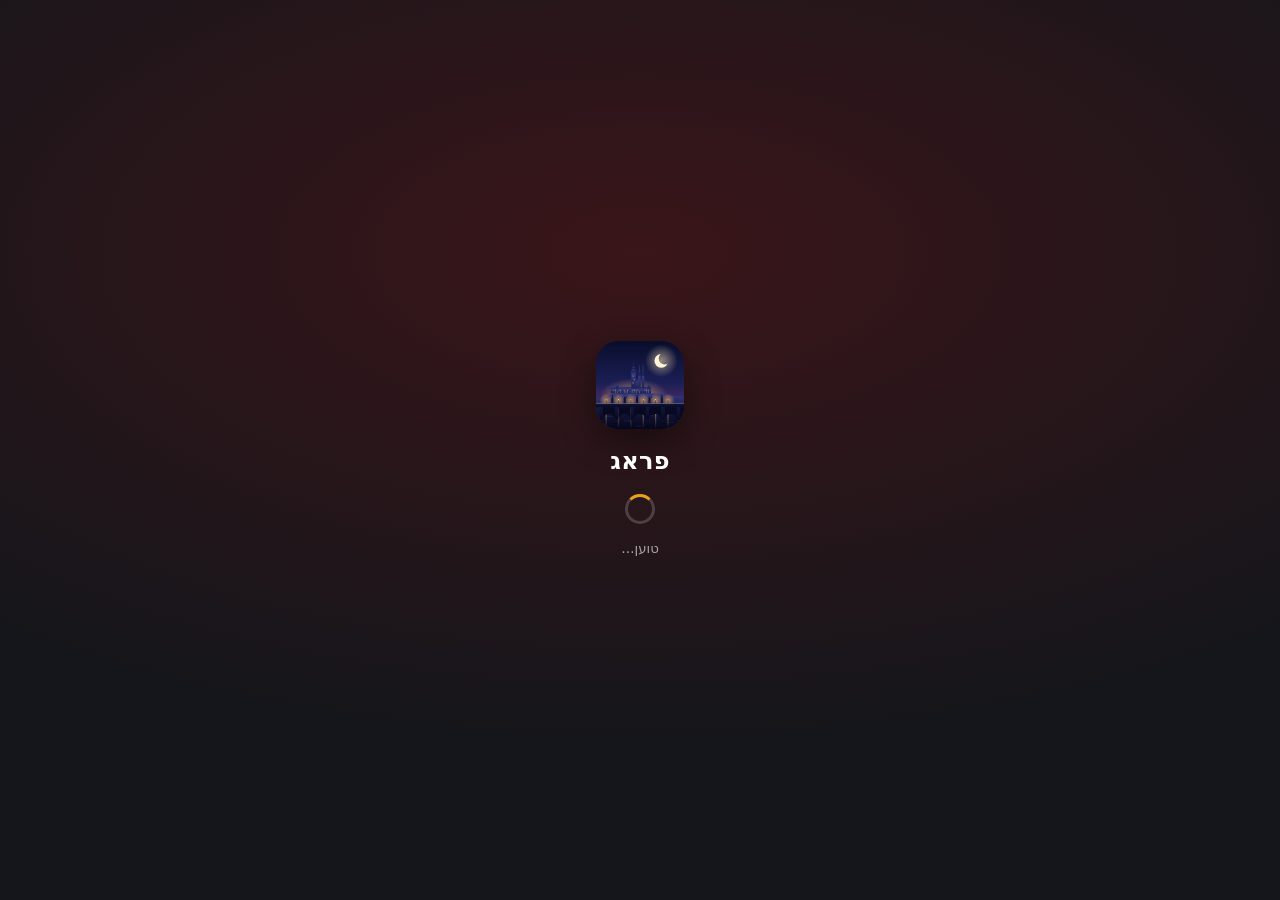
==== commit 7bd798ea: "v68: added free-time row shows on that day's map with a walking route from the hotel Co-Authored-By:" ====
--- a/index.html
+++ b/index.html
@@ -74,8 +74,8 @@
 <link rel="preconnect" href="https://fonts.googleapis.com">
 <link rel="preconnect" href="https://fonts.gstatic.com" crossorigin>
 <link href="https://fonts.googleapis.com/css2?family=Rubik:wght@400;500;600;700;800;900&display=swap" rel="stylesheet" media="print" onload="this.media='all'">
-<link rel="stylesheet" href="styles.css?v=65" media="print" onload="this.media='all';window.__css=1;dispatchEvent(new Event('prg-css'))">
-<noscript><link rel="stylesheet" href="styles.css?v=65"></noscript>
+<link rel="stylesheet" href="styles.css?v=68" media="print" onload="this.media='all';window.__css=1;dispatchEvent(new Event('prg-css'))">
+<noscript><link rel="stylesheet" href="styles.css?v=68"></noscript>
 </head>
 <body>
 <div id="boot" role="status" aria-live="polite"><svg viewBox="0 0 1024 1024" aria-hidden="true"> <defs> <linearGradient id="bt-sky" x1="0" y1="0" x2="0" y2="1"><stop offset="0" stop-color="#090d2b"/><stop offset=".48" stop-color="#1b1f55"/><stop offset=".7" stop-color="#4a2c66"/><stop offset=".78" stop-color="#7a3a5e"/></linearGradient> <linearGradient id="bt-river" x1="0" y1="0" x2="0" y2="1"><stop offset="0" stop-color="#1a1d4a"/><stop offset="1" stop-color="#05061a"/></linearGradient> <radialGradient id="bt-moonG"><stop offset="0" stop-color="#ffe9b8" stop-opacity=".55"/><stop offset="1" stop-color="#ffe9b8" stop-opacity="0"/></radialGradient> <radialGradient id="bt-lampG"><stop offset="0" stop-color="#ffc56b" stop-opacity=".95"/><stop offset=".25" stop-color="#ffb04a" stop-opacity=".5"/><stop offset="1" stop-color="#ffb04a" stop-opacity="0"/></radialGradient> <linearGradient id="bt-refl" x1="0" y1="0" x2="0" y2="1"><stop offset="0" stop-color="#ffc56b" stop-opacity=".8"/><stop offset="1" stop-color="#ffc56b" stop-opacity="0"/></linearGradient> <radialGradient id="bt-castleGlow" cx=".5" cy=".7"><stop offset="0" stop-color="#ffb46b" stop-opacity=".75"/><stop offset="1" stop-color="#ffb46b" stop-opacity="0"/></radialGradient> <linearGradient id="bt-hill" x1="0" y1="0" x2="0" y2="1"><stop offset="0" stop-color="#363c86"/><stop offset="1" stop-color="#1c2052"/></linearGradient> <linearGradient id="bt-bridge" x1="0" y1="0" x2="0" y2="1"><stop offset="0" stop-color="#121538"/><stop offset="1" stop-color="#080a22"/></linearGradient> <mask id="bt-cres"><rect width="1024" height="1024" fill="#fff"/><circle cx="800" cy="204" r="70" fill="#000"/></mask></defs> <rect width="1024" height="1024" fill="url(#bt-sky)"/><rect y="720" width="1024" height="304" fill="#070820"/> <g transform="translate(512 512) scale(1) translate(-512 -512)"> <circle cx="760" cy="230" r="190" fill="url(#bt-moonG)"/><circle cx="760" cy="230" r="80" fill="#fff4d6" mask="url(#bt-cres)"/> <ellipse cx="440" cy="560" rx="400" ry="210" fill="url(#bt-castleGlow)"/> <g fill="url(#bt-hill)"><path d="M-40 700C140 610 330 590 520 598S860 640 1064 650V760H-40z"/> <path d="M170 612v-60h470v60z"/><path d="M160 554l20-22h450l20 22z"/> <path d="M410 554V360h54v194z"/><path d="M400 368h74v-14h-74z"/><path d="M410 352c0-38 54-38 54 0z"/><path d="M420 320c0-30 34-30 34 0z"/><path d="M432 292l5-70 5 70z"/> <path d="M492 554V400h28v154zM534 554V400h28v154z"/><path d="M492 402l14-140 14 140zM534 402l14-146 14 146z"/><path d="M464 554v-80l28-20v100z"/> <path d="M230 554v-40l16-20 16 20v40zM600 554v-34l14-18 14 18v34z"/></g> <g fill="#ffd38a"><rect x="204" y="566" width="8" height="12" rx="2" opacity="0.66"/><rect x="224" y="566" width="8" height="12" rx="2" opacity="0.71"/><rect x="264" y="566" width="8" height="12" rx="2" opacity="0.61"/><rect x="284" y="566" width="8" height="12" rx="2" opacity="0.78"/><rect x="324" y="566" width="8" height="12" rx="2" opacity="0.75"/><rect x="364" y="566" width="8" height="12" rx="2" opacity="0.84"/><rect x="424" y="566" width="8" height="12" rx="2" opacity="0.72"/><rect x="444" y="566" width="8" height="12" rx="2" opacity="0.86"/><rect x="464" y="566" width="8" height="12" rx="2" opacity="0.57"/><rect x="484" y="566" width="8" height="12" rx="2" opacity="0.56"/><rect x="564" y="566" width="8" height="12" rx="2" opacity="0.55"/><rect x="584" y="566" width="8" height="12" rx="2" opacity="0.92"/><rect x="604" y="566" width="8" height="12" rx="2" opacity="0.59"/><rect x="224" y="588" width="8" height="12" rx="2" opacity="0.60"/><rect x="244" y="588" width="8" height="12" rx="2" opacity="0.75"/><rect x="284" y="588" width="8" height="12" rx="2" opacity="0.62"/><rect x="324" y="588" width="8" height="12" rx="2" opacity="0.71"/><rect x="344" y="588" width="8" height="12" rx="2" opacity="0.84"/><rect x="364" y="588" width="8" height="12" rx="2" opacity="0.73"/><rect x="404" y="588" width="8" height="12" rx="2" opacity="0.51"/><rect x="424" y="588" width="8" height="12" rx="2" opacity="0.58"/><rect x="444" y="588" width="8" height="12" rx="2" opacity="0.47"/><rect x="464" y="588" width="8" height="12" rx="2" opacity="0.67"/><rect x="504" y="588" width="8" height="12" rx="2" opacity="0.80"/><rect x="584" y="588" width="8" height="12" rx="2" opacity="0.50"/><rect x="604" y="588" width="8" height="12" rx="2" opacity="0.70"/> <rect x="428" y="400" width="7" height="16" rx="2" opacity=".8"/><rect x="440" y="440" width="7" height="16" rx="2" opacity=".7"/><rect x="428" y="480" width="7" height="16" rx="2" opacity=".75"/></g> <rect y="720" width="1024" height="304" fill="url(#bt-river)"/> <rect x="111" y="790" width="14" height="230" fill="url(#bt-refl)" opacity=".75"/><rect x="255" y="790" width="14" height="230" fill="url(#bt-refl)" opacity=".75"/><rect x="399" y="790" width="14" height="230" fill="url(#bt-refl)" opacity=".75"/><rect x="543" y="790" width="14" height="230" fill="url(#bt-refl)" opacity=".75"/><rect x="687" y="790" width="14" height="230" fill="url(#bt-refl)" opacity=".75"/><rect x="831" y="790" width="14" height="230" fill="url(#bt-refl)" opacity=".75"/> <g opacity=".35" stroke="#9fb3ff" stroke-width="3" stroke-linecap="round"><path d="M120 880h70"/><path d="M330 930h90"/><path d="M610 870h60"/><path d="M820 950h80"/><path d="M460 990h70"/></g> <circle cx="118" cy="690" r="80" fill="url(#bt-lampG)"/><circle cx="262" cy="690" r="80" fill="url(#bt-lampG)"/><circle cx="406" cy="690" r="80" fill="url(#bt-lampG)"/><circle cx="550" cy="690" r="80" fill="url(#bt-lampG)"/><circle cx="694" cy="690" r="80" fill="url(#bt-lampG)"/><circle cx="838" cy="690" r="80" fill="url(#bt-lampG)"/> <g fill="url(#bt-bridge)"> <path d="M-20 726H1044V770H-20z"/> <path d="M40 770h40v150h-40z"/><path d="M40 920l20 26 20-26z"/><path d="M80 770h140v150c0-96-140-96-140 0z" fill="#070920"/><path d="M220 770h40v150h-40z"/><path d="M220 920l20 26 20-26z"/><path d="M260 770h140v150c0-96-140-96-140 0z" fill="#070920"/><path d="M400 770h40v150h-40z"/><path d="M400 920l20 26 20-26z"/><path d="M440 770h140v150c0-96-140-96-140 0z" fill="#070920"/><path d="M580 770h40v150h-40z"/><path d="M580 920l20 26 20-26z"/><path d="M620 770h140v150c0-96-140-96-140 0z" fill="#070920"/><path d="M760 770h40v150h-40z"/><path d="M760 920l20 26 20-26z"/><path d="M800 770h140v150c0-96-140-96-140 0z" fill="#070920"/><path d="M940 770h40v150h-40z"/><path d="M940 920l20 26 20-26z"/><path d="M980 770h140v150c0-96-140-96-140 0z" fill="#070920"/> <path d="M115 726v-34h6v34z"/><path d="M108 692h20l-4-20h-12z"/><path d="M259 726v-34h6v34z"/><path d="M252 692h20l-4-20h-12z"/><path d="M403 726v-34h6v34z"/><path d="M396 692h20l-4-20h-12z"/><path d="M547 726v-34h6v34z"/><path d="M540 692h20l-4-20h-12z"/><path d="M691 726v-34h6v34z"/><path d="M684 692h20l-4-20h-12z"/><path d="M835 726v-34h6v34z"/><path d="M828 692h20l-4-20h-12z"/> <g transform="translate(190 726)"><rect x="-13" y="-20" width="26" height="20"/><path d="M-10 -20L-12 -58Q0 -76 12 -58L10 -20z"/><circle cx="0" cy="-70" r="8"/><path d="M-2 -104h4v36h-4zM-11 -94h22v4h-11z"/></g><g transform="translate(334 726)"><rect x="-13" y="-20" width="26" height="20"/><path d="M-10 -20L-12 -58Q0 -76 12 -58L10 -20z"/><circle cx="0" cy="-70" r="8"/><path d="M8 -60l20 -22 4 4-20 22z"/></g><g transform="translate(478 726)"><rect x="-13" y="-20" width="26" height="20"/><path d="M-10 -20L-12 -58Q0 -76 12 -58L10 -20z"/><circle cx="0" cy="-70" r="8"/><path d="M-2 -104h4v36h-4zM-11 -94h22v4h-11z"/></g><g transform="translate(622 726)"><rect x="-13" y="-20" width="26" height="20"/><path d="M-10 -20L-12 -58Q0 -76 12 -58L10 -20z"/><circle cx="0" cy="-70" r="8"/><path d="M8 -60l20 -22 4 4-20 22z"/></g><g transform="translate(766 726)"><rect x="-13" y="-20" width="26" height="20"/><path d="M-10 -20L-12 -58Q0 -76 12 -58L10 -20z"/><circle cx="0" cy="-70" r="8"/><path d="M-2 -104h4v36h-4zM-11 -94h22v4h-11z"/></g> </g> <rect x="112" y="674" width="12" height="16" rx="3" fill="#ffe0a3"/><rect x="256" y="674" width="12" height="16" rx="3" fill="#ffe0a3"/><rect x="400" y="674" width="12" height="16" rx="3" fill="#ffe0a3"/><rect x="544" y="674" width="12" height="16" rx="3" fill="#ffe0a3"/><rect x="688" y="674" width="12" height="16" rx="3" fill="#ffe0a3"/><rect x="832" y="674" width="12" height="16" rx="3" fill="#ffe0a3"/> <path d="M-20 726H1044" stroke="#e9eeff" stroke-opacity=".7" stroke-width="5" stroke-linecap="round"/> </g> </svg><b>פראג</b><i></i><small>טוען…</small></div>
@@ -164,48 +164,48 @@
 window.addEventListener("error", function (e) { if (!e || !e.message) return; if (!window.__booted && !window.__ui) window.__boot(e.message); }); /* רק שגיאת קוד אמיתית לפני שהממשק עלה, לא קובץ חיצוני שנכשל */
 window.addEventListener("unhandledrejection", function (e) { if (!window.__booted && !window.__ui) window.__boot(String(e.reason)); });
 </script>
-<script src="data.js?v=65"></script>
-<script src="routes.js?v=65"></script>
-<script src="js/config.js?v=65"></script>
-<script src="js/core.js?v=65"></script>
-<script src="js/map.js?v=65"></script>
-<script src="js/ui.js?v=65"></script>
-<script src="js/chat.js?v=65"></script>
-<script src="js/flow.js?v=65"></script>
-<script src="js/safety.js?v=65"></script>
-<script src="js/updates.js?v=65"></script>
-<script src="js/more.js?v=65"></script>
-<script src="js/gallery.js?v=65"></script>
-<script src="js/media.js?v=65"></script>
-<script src="js/journal.js?v=65"></script>
-<script src="js/arrive.js?v=65"></script>
-<script src="js/tickets.js?v=65"></script>
-<script src="js/ask.js?v=65"></script>
-<script src="js/talk.js?v=65"></script>
-<script src="js/poi-rules.js?v=65"></script>
-<script src="js/go.js?v=65"></script>
-<script src="js/where.js?v=65"></script>
-<script src="js/nav.js?v=65"></script>
-<script src="js/prep.js?v=65"></script>
-<script src="js/import.js?v=65"></script>
-<script src="js/harel.js?v=65"></script>
-<script src="js/docs.js?v=65"></script>
-<script src="js/transfer.js?v=65"></script>
-<script src="js/vault.js?v=65"></script>
-<script src="js/feel.js?v=65"></script>
-<script src="js/splash.js?v=65"></script>
-<script src="js/music.js?v=65"></script>
-<script src="js/cine.js?v=65"></script>
-<script src="js/intro.js?v=65"></script>
-<script src="js/home.js?v=65"></script>
-<script src="js/esim.js?v=65"></script>
-<script src="js/tkview.js?v=65"></script>
-<script src="js/flight.js?v=65"></script>
-<script src="js/back.js?v=65"></script>
-<script src="js/extras.js?v=65"></script>
-<script src="js/photos-data.js?v=65"></script>
-<script src="js/placecard.js?v=65"></script>
-<script src="js/mapclean.js?v=65"></script>
-<script src="js/priv.js?v=65"></script>
+<script src="data.js?v=68"></script>
+<script src="routes.js?v=68"></script>
+<script src="js/config.js?v=68"></script>
+<script src="js/core.js?v=68"></script>
+<script src="js/map.js?v=68"></script>
+<script src="js/ui.js?v=68"></script>
+<script src="js/chat.js?v=68"></script>
+<script src="js/flow.js?v=68"></script>
+<script src="js/safety.js?v=68"></script>
+<script src="js/updates.js?v=68"></script>
+<script src="js/more.js?v=68"></script>
+<script src="js/gallery.js?v=68"></script>
+<script src="js/media.js?v=68"></script>
+<script src="js/journal.js?v=68"></script>
+<script src="js/arrive.js?v=68"></script>
+<script src="js/tickets.js?v=68"></script>
+<script src="js/ask.js?v=68"></script>
+<script src="js/talk.js?v=68"></script>
+<script src="js/poi-rules.js?v=68"></script>
+<script src="js/go.js?v=68"></script>
+<script src="js/where.js?v=68"></script>
+<script src="js/nav.js?v=68"></script>
+<script src="js/prep.js?v=68"></script>
+<script src="js/import.js?v=68"></script>
+<script src="js/harel.js?v=68"></script>
+<script src="js/docs.js?v=68"></script>
+<script src="js/transfer.js?v=68"></script>
+<script src="js/vault.js?v=68"></script>
+<script src="js/feel.js?v=68"></script>
+<script src="js/splash.js?v=68"></script>
+<script src="js/music.js?v=68"></script>
+<script src="js/cine.js?v=68"></script>
+<script src="js/intro.js?v=68"></script>
+<script src="js/home.js?v=68"></script>
+<script src="js/esim.js?v=68"></script>
+<script src="js/tkview.js?v=68"></script>
+<script src="js/flight.js?v=68"></script>
+<script src="js/back.js?v=68"></script>
+<script src="js/extras.js?v=68"></script>
+<script src="js/photos-data.js?v=68"></script>
+<script src="js/placecard.js?v=68"></script>
+<script src="js/mapclean.js?v=68"></script>
+<script src="js/priv.js?v=68"></script>
 </body>
 </html>
--- a/styles.css
+++ b/styles.css
@@ -1029,3 +1029,4 @@
 .pc-more:empty{display:none}
 .pv-l{margin:6px 0 0;padding-inline-start:18px;line-height:1.55;list-style:disc}
 .pv-l li{margin:3px 0;display:list-item}
+.pv-add{font:inherit;font-size:12.5px;font-weight:700;border:0;border-radius:999px;padding:6px 10px;background:color-mix(in srgb,var(--must) 22%,var(--card));color:var(--ink);cursor:pointer;white-space:nowrap}
--- a/styles.css
+++ b/styles.css
@@ -1029,3 +1029,4 @@
 .pc-more:empty{display:none}
 .pv-l{margin:6px 0 0;padding-inline-start:18px;line-height:1.55;list-style:disc}
 .pv-l li{margin:3px 0;display:list-item}
+.pv-add{font:inherit;font-size:12.5px;font-weight:700;border:0;border-radius:999px;padding:6px 10px;background:color-mix(in srgb,var(--must) 22%,var(--card));color:var(--ink);cursor:pointer;white-space:nowrap}
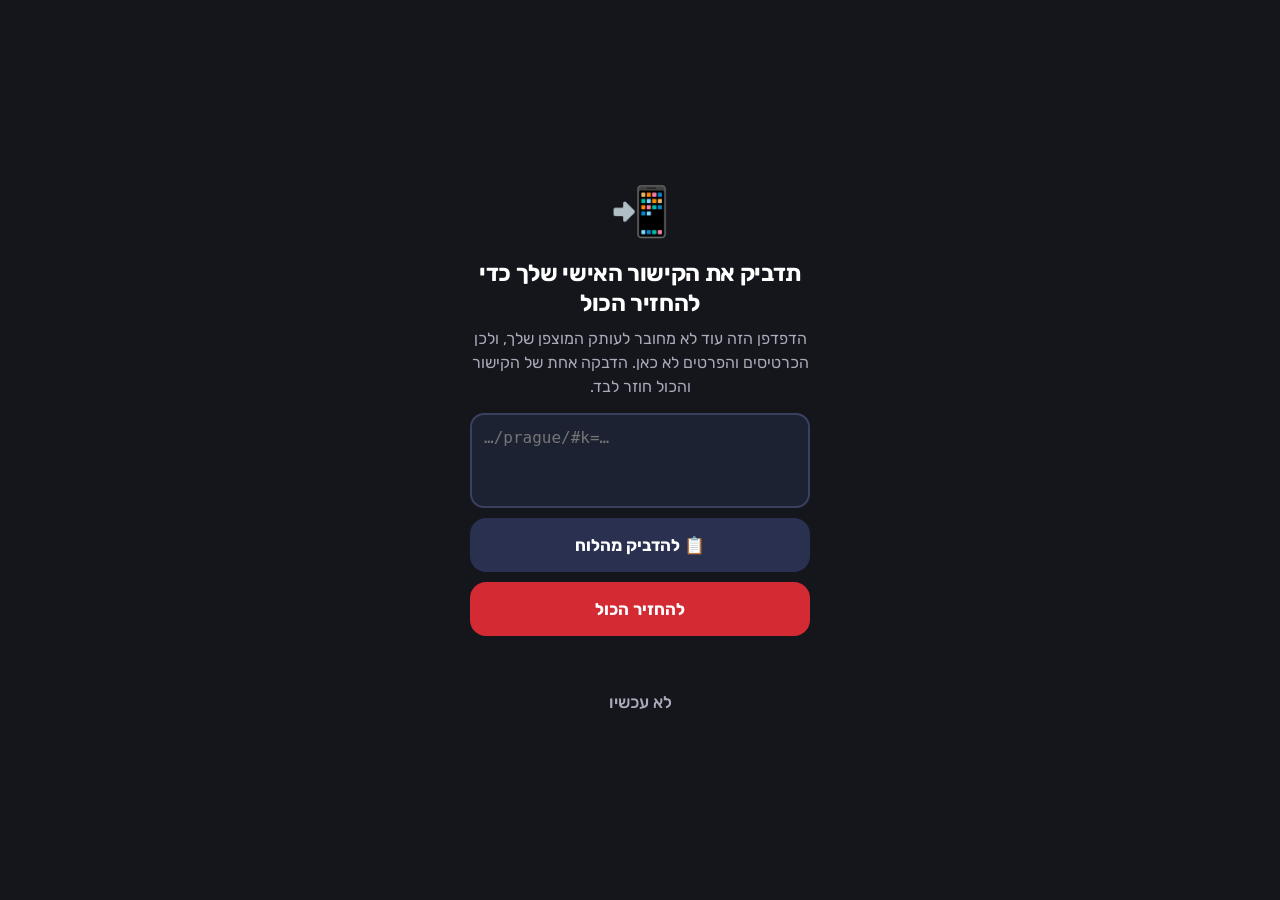
==== commit ee7fa285: "v69: clearer day view (big times, next-up badge, day reminders strip, list higher in the sheet) Co-A" ====
--- a/index.html
+++ b/index.html
@@ -74,8 +74,8 @@
 <link rel="preconnect" href="https://fonts.googleapis.com">
 <link rel="preconnect" href="https://fonts.gstatic.com" crossorigin>
 <link href="https://fonts.googleapis.com/css2?family=Rubik:wght@400;500;600;700;800;900&display=swap" rel="stylesheet" media="print" onload="this.media='all'">
-<link rel="stylesheet" href="styles.css?v=68" media="print" onload="this.media='all';window.__css=1;dispatchEvent(new Event('prg-css'))">
-<noscript><link rel="stylesheet" href="styles.css?v=68"></noscript>
+<link rel="stylesheet" href="styles.css?v=69" media="print" onload="this.media='all';window.__css=1;dispatchEvent(new Event('prg-css'))">
+<noscript><link rel="stylesheet" href="styles.css?v=69"></noscript>
 </head>
 <body>
 <div id="boot" role="status" aria-live="polite"><svg viewBox="0 0 1024 1024" aria-hidden="true"> <defs> <linearGradient id="bt-sky" x1="0" y1="0" x2="0" y2="1"><stop offset="0" stop-color="#090d2b"/><stop offset=".48" stop-color="#1b1f55"/><stop offset=".7" stop-color="#4a2c66"/><stop offset=".78" stop-color="#7a3a5e"/></linearGradient> <linearGradient id="bt-river" x1="0" y1="0" x2="0" y2="1"><stop offset="0" stop-color="#1a1d4a"/><stop offset="1" stop-color="#05061a"/></linearGradient> <radialGradient id="bt-moonG"><stop offset="0" stop-color="#ffe9b8" stop-opacity=".55"/><stop offset="1" stop-color="#ffe9b8" stop-opacity="0"/></radialGradient> <radialGradient id="bt-lampG"><stop offset="0" stop-color="#ffc56b" stop-opacity=".95"/><stop offset=".25" stop-color="#ffb04a" stop-opacity=".5"/><stop offset="1" stop-color="#ffb04a" stop-opacity="0"/></radialGradient> <linearGradient id="bt-refl" x1="0" y1="0" x2="0" y2="1"><stop offset="0" stop-color="#ffc56b" stop-opacity=".8"/><stop offset="1" stop-color="#ffc56b" stop-opacity="0"/></linearGradient> <radialGradient id="bt-castleGlow" cx=".5" cy=".7"><stop offset="0" stop-color="#ffb46b" stop-opacity=".75"/><stop offset="1" stop-color="#ffb46b" stop-opacity="0"/></radialGradient> <linearGradient id="bt-hill" x1="0" y1="0" x2="0" y2="1"><stop offset="0" stop-color="#363c86"/><stop offset="1" stop-color="#1c2052"/></linearGradient> <linearGradient id="bt-bridge" x1="0" y1="0" x2="0" y2="1"><stop offset="0" stop-color="#121538"/><stop offset="1" stop-color="#080a22"/></linearGradient> <mask id="bt-cres"><rect width="1024" height="1024" fill="#fff"/><circle cx="800" cy="204" r="70" fill="#000"/></mask></defs> <rect width="1024" height="1024" fill="url(#bt-sky)"/><rect y="720" width="1024" height="304" fill="#070820"/> <g transform="translate(512 512) scale(1) translate(-512 -512)"> <circle cx="760" cy="230" r="190" fill="url(#bt-moonG)"/><circle cx="760" cy="230" r="80" fill="#fff4d6" mask="url(#bt-cres)"/> <ellipse cx="440" cy="560" rx="400" ry="210" fill="url(#bt-castleGlow)"/> <g fill="url(#bt-hill)"><path d="M-40 700C140 610 330 590 520 598S860 640 1064 650V760H-40z"/> <path d="M170 612v-60h470v60z"/><path d="M160 554l20-22h450l20 22z"/> <path d="M410 554V360h54v194z"/><path d="M400 368h74v-14h-74z"/><path d="M410 352c0-38 54-38 54 0z"/><path d="M420 320c0-30 34-30 34 0z"/><path d="M432 292l5-70 5 70z"/> <path d="M492 554V400h28v154zM534 554V400h28v154z"/><path d="M492 402l14-140 14 140zM534 402l14-146 14 146z"/><path d="M464 554v-80l28-20v100z"/> <path d="M230 554v-40l16-20 16 20v40zM600 554v-34l14-18 14 18v34z"/></g> <g fill="#ffd38a"><rect x="204" y="566" width="8" height="12" rx="2" opacity="0.66"/><rect x="224" y="566" width="8" height="12" rx="2" opacity="0.71"/><rect x="264" y="566" width="8" height="12" rx="2" opacity="0.61"/><rect x="284" y="566" width="8" height="12" rx="2" opacity="0.78"/><rect x="324" y="566" width="8" height="12" rx="2" opacity="0.75"/><rect x="364" y="566" width="8" height="12" rx="2" opacity="0.84"/><rect x="424" y="566" width="8" height="12" rx="2" opacity="0.72"/><rect x="444" y="566" width="8" height="12" rx="2" opacity="0.86"/><rect x="464" y="566" width="8" height="12" rx="2" opacity="0.57"/><rect x="484" y="566" width="8" height="12" rx="2" opacity="0.56"/><rect x="564" y="566" width="8" height="12" rx="2" opacity="0.55"/><rect x="584" y="566" width="8" height="12" rx="2" opacity="0.92"/><rect x="604" y="566" width="8" height="12" rx="2" opacity="0.59"/><rect x="224" y="588" width="8" height="12" rx="2" opacity="0.60"/><rect x="244" y="588" width="8" height="12" rx="2" opacity="0.75"/><rect x="284" y="588" width="8" height="12" rx="2" opacity="0.62"/><rect x="324" y="588" width="8" height="12" rx="2" opacity="0.71"/><rect x="344" y="588" width="8" height="12" rx="2" opacity="0.84"/><rect x="364" y="588" width="8" height="12" rx="2" opacity="0.73"/><rect x="404" y="588" width="8" height="12" rx="2" opacity="0.51"/><rect x="424" y="588" width="8" height="12" rx="2" opacity="0.58"/><rect x="444" y="588" width="8" height="12" rx="2" opacity="0.47"/><rect x="464" y="588" width="8" height="12" rx="2" opacity="0.67"/><rect x="504" y="588" width="8" height="12" rx="2" opacity="0.80"/><rect x="584" y="588" width="8" height="12" rx="2" opacity="0.50"/><rect x="604" y="588" width="8" height="12" rx="2" opacity="0.70"/> <rect x="428" y="400" width="7" height="16" rx="2" opacity=".8"/><rect x="440" y="440" width="7" height="16" rx="2" opacity=".7"/><rect x="428" y="480" width="7" height="16" rx="2" opacity=".75"/></g> <rect y="720" width="1024" height="304" fill="url(#bt-river)"/> <rect x="111" y="790" width="14" height="230" fill="url(#bt-refl)" opacity=".75"/><rect x="255" y="790" width="14" height="230" fill="url(#bt-refl)" opacity=".75"/><rect x="399" y="790" width="14" height="230" fill="url(#bt-refl)" opacity=".75"/><rect x="543" y="790" width="14" height="230" fill="url(#bt-refl)" opacity=".75"/><rect x="687" y="790" width="14" height="230" fill="url(#bt-refl)" opacity=".75"/><rect x="831" y="790" width="14" height="230" fill="url(#bt-refl)" opacity=".75"/> <g opacity=".35" stroke="#9fb3ff" stroke-width="3" stroke-linecap="round"><path d="M120 880h70"/><path d="M330 930h90"/><path d="M610 870h60"/><path d="M820 950h80"/><path d="M460 990h70"/></g> <circle cx="118" cy="690" r="80" fill="url(#bt-lampG)"/><circle cx="262" cy="690" r="80" fill="url(#bt-lampG)"/><circle cx="406" cy="690" r="80" fill="url(#bt-lampG)"/><circle cx="550" cy="690" r="80" fill="url(#bt-lampG)"/><circle cx="694" cy="690" r="80" fill="url(#bt-lampG)"/><circle cx="838" cy="690" r="80" fill="url(#bt-lampG)"/> <g fill="url(#bt-bridge)"> <path d="M-20 726H1044V770H-20z"/> <path d="M40 770h40v150h-40z"/><path d="M40 920l20 26 20-26z"/><path d="M80 770h140v150c0-96-140-96-140 0z" fill="#070920"/><path d="M220 770h40v150h-40z"/><path d="M220 920l20 26 20-26z"/><path d="M260 770h140v150c0-96-140-96-140 0z" fill="#070920"/><path d="M400 770h40v150h-40z"/><path d="M400 920l20 26 20-26z"/><path d="M440 770h140v150c0-96-140-96-140 0z" fill="#070920"/><path d="M580 770h40v150h-40z"/><path d="M580 920l20 26 20-26z"/><path d="M620 770h140v150c0-96-140-96-140 0z" fill="#070920"/><path d="M760 770h40v150h-40z"/><path d="M760 920l20 26 20-26z"/><path d="M800 770h140v150c0-96-140-96-140 0z" fill="#070920"/><path d="M940 770h40v150h-40z"/><path d="M940 920l20 26 20-26z"/><path d="M980 770h140v150c0-96-140-96-140 0z" fill="#070920"/> <path d="M115 726v-34h6v34z"/><path d="M108 692h20l-4-20h-12z"/><path d="M259 726v-34h6v34z"/><path d="M252 692h20l-4-20h-12z"/><path d="M403 726v-34h6v34z"/><path d="M396 692h20l-4-20h-12z"/><path d="M547 726v-34h6v34z"/><path d="M540 692h20l-4-20h-12z"/><path d="M691 726v-34h6v34z"/><path d="M684 692h20l-4-20h-12z"/><path d="M835 726v-34h6v34z"/><path d="M828 692h20l-4-20h-12z"/> <g transform="translate(190 726)"><rect x="-13" y="-20" width="26" height="20"/><path d="M-10 -20L-12 -58Q0 -76 12 -58L10 -20z"/><circle cx="0" cy="-70" r="8"/><path d="M-2 -104h4v36h-4zM-11 -94h22v4h-11z"/></g><g transform="translate(334 726)"><rect x="-13" y="-20" width="26" height="20"/><path d="M-10 -20L-12 -58Q0 -76 12 -58L10 -20z"/><circle cx="0" cy="-70" r="8"/><path d="M8 -60l20 -22 4 4-20 22z"/></g><g transform="translate(478 726)"><rect x="-13" y="-20" width="26" height="20"/><path d="M-10 -20L-12 -58Q0 -76 12 -58L10 -20z"/><circle cx="0" cy="-70" r="8"/><path d="M-2 -104h4v36h-4zM-11 -94h22v4h-11z"/></g><g transform="translate(622 726)"><rect x="-13" y="-20" width="26" height="20"/><path d="M-10 -20L-12 -58Q0 -76 12 -58L10 -20z"/><circle cx="0" cy="-70" r="8"/><path d="M8 -60l20 -22 4 4-20 22z"/></g><g transform="translate(766 726)"><rect x="-13" y="-20" width="26" height="20"/><path d="M-10 -20L-12 -58Q0 -76 12 -58L10 -20z"/><circle cx="0" cy="-70" r="8"/><path d="M-2 -104h4v36h-4zM-11 -94h22v4h-11z"/></g> </g> <rect x="112" y="674" width="12" height="16" rx="3" fill="#ffe0a3"/><rect x="256" y="674" width="12" height="16" rx="3" fill="#ffe0a3"/><rect x="400" y="674" width="12" height="16" rx="3" fill="#ffe0a3"/><rect x="544" y="674" width="12" height="16" rx="3" fill="#ffe0a3"/><rect x="688" y="674" width="12" height="16" rx="3" fill="#ffe0a3"/><rect x="832" y="674" width="12" height="16" rx="3" fill="#ffe0a3"/> <path d="M-20 726H1044" stroke="#e9eeff" stroke-opacity=".7" stroke-width="5" stroke-linecap="round"/> </g> </svg><b>פראג</b><i></i><small>טוען…</small></div>
@@ -164,48 +164,48 @@
 window.addEventListener("error", function (e) { if (!e || !e.message) return; if (!window.__booted && !window.__ui) window.__boot(e.message); }); /* רק שגיאת קוד אמיתית לפני שהממשק עלה, לא קובץ חיצוני שנכשל */
 window.addEventListener("unhandledrejection", function (e) { if (!window.__booted && !window.__ui) window.__boot(String(e.reason)); });
 </script>
-<script src="data.js?v=68"></script>
-<script src="routes.js?v=68"></script>
-<script src="js/config.js?v=68"></script>
-<script src="js/core.js?v=68"></script>
-<script src="js/map.js?v=68"></script>
-<script src="js/ui.js?v=68"></script>
-<script src="js/chat.js?v=68"></script>
-<script src="js/flow.js?v=68"></script>
-<script src="js/safety.js?v=68"></script>
-<script src="js/updates.js?v=68"></script>
-<script src="js/more.js?v=68"></script>
-<script src="js/gallery.js?v=68"></script>
-<script src="js/media.js?v=68"></script>
-<script src="js/journal.js?v=68"></script>
-<script src="js/arrive.js?v=68"></script>
-<script src="js/tickets.js?v=68"></script>
-<script src="js/ask.js?v=68"></script>
-<script src="js/talk.js?v=68"></script>
-<script src="js/poi-rules.js?v=68"></script>
-<script src="js/go.js?v=68"></script>
-<script src="js/where.js?v=68"></script>
-<script src="js/nav.js?v=68"></script>
-<script src="js/prep.js?v=68"></script>
-<script src="js/import.js?v=68"></script>
-<script src="js/harel.js?v=68"></script>
-<script src="js/docs.js?v=68"></script>
-<script src="js/transfer.js?v=68"></script>
-<script src="js/vault.js?v=68"></script>
-<script src="js/feel.js?v=68"></script>
-<script src="js/splash.js?v=68"></script>
-<script src="js/music.js?v=68"></script>
-<script src="js/cine.js?v=68"></script>
-<script src="js/intro.js?v=68"></script>
-<script src="js/home.js?v=68"></script>
-<script src="js/esim.js?v=68"></script>
-<script src="js/tkview.js?v=68"></script>
-<script src="js/flight.js?v=68"></script>
-<script src="js/back.js?v=68"></script>
-<script src="js/extras.js?v=68"></script>
-<script src="js/photos-data.js?v=68"></script>
-<script src="js/placecard.js?v=68"></script>
-<script src="js/mapclean.js?v=68"></script>
-<script src="js/priv.js?v=68"></script>
+<script src="data.js?v=69"></script>
+<script src="routes.js?v=69"></script>
+<script src="js/config.js?v=69"></script>
+<script src="js/core.js?v=69"></script>
+<script src="js/map.js?v=69"></script>
+<script src="js/ui.js?v=69"></script>
+<script src="js/chat.js?v=69"></script>
+<script src="js/flow.js?v=69"></script>
+<script src="js/safety.js?v=69"></script>
+<script src="js/updates.js?v=69"></script>
+<script src="js/more.js?v=69"></script>
+<script src="js/gallery.js?v=69"></script>
+<script src="js/media.js?v=69"></script>
+<script src="js/journal.js?v=69"></script>
+<script src="js/arrive.js?v=69"></script>
+<script src="js/tickets.js?v=69"></script>
+<script src="js/ask.js?v=69"></script>
+<script src="js/talk.js?v=69"></script>
+<script src="js/poi-rules.js?v=69"></script>
+<script src="js/go.js?v=69"></script>
+<script src="js/where.js?v=69"></script>
+<script src="js/nav.js?v=69"></script>
+<script src="js/prep.js?v=69"></script>
+<script src="js/import.js?v=69"></script>
+<script src="js/harel.js?v=69"></script>
+<script src="js/docs.js?v=69"></script>
+<script src="js/transfer.js?v=69"></script>
+<script src="js/vault.js?v=69"></script>
+<script src="js/feel.js?v=69"></script>
+<script src="js/splash.js?v=69"></script>
+<script src="js/music.js?v=69"></script>
+<script src="js/cine.js?v=69"></script>
+<script src="js/intro.js?v=69"></script>
+<script src="js/home.js?v=69"></script>
+<script src="js/esim.js?v=69"></script>
+<script src="js/tkview.js?v=69"></script>
+<script src="js/flight.js?v=69"></script>
+<script src="js/back.js?v=69"></script>
+<script src="js/extras.js?v=69"></script>
+<script src="js/photos-data.js?v=69"></script>
+<script src="js/placecard.js?v=69"></script>
+<script src="js/mapclean.js?v=69"></script>
+<script src="js/priv.js?v=69"></script>
 </body>
 </html>
--- a/styles.css
+++ b/styles.css
@@ -1030,3 +1030,7 @@
 .pv-l{margin:6px 0 0;padding-inline-start:18px;line-height:1.55;list-style:disc}
 .pv-l li{margin:3px 0;display:list-item}
 .pv-add{font:inherit;font-size:12.5px;font-weight:700;border:0;border-radius:999px;padding:6px 10px;background:color-mix(in srgb,var(--must) 22%,var(--card));color:var(--ink);cursor:pointer;white-space:nowrap}
+.pv-tag{flex:none!important;font-size:.7rem;font-weight:700;padding:1px 7px;border-radius:8px;background:color-mix(in srgb,#7a4fe0 16%,var(--card));color:var(--ink)}
+.pv-tag + .nt1::before{content:"· "}
+.pv-sec{margin-top:14px}
+.pv-sec h3{margin:0;font-size:1rem}
--- a/styles.css
+++ b/styles.css
@@ -1030,3 +1030,7 @@
 .pv-l{margin:6px 0 0;padding-inline-start:18px;line-height:1.55;list-style:disc}
 .pv-l li{margin:3px 0;display:list-item}
 .pv-add{font:inherit;font-size:12.5px;font-weight:700;border:0;border-radius:999px;padding:6px 10px;background:color-mix(in srgb,var(--must) 22%,var(--card));color:var(--ink);cursor:pointer;white-space:nowrap}
+.pv-tag{flex:none!important;font-size:.7rem;font-weight:700;padding:1px 7px;border-radius:8px;background:color-mix(in srgb,#7a4fe0 16%,var(--card));color:var(--ink)}
+.pv-tag + .nt1::before{content:"· "}
+.pv-sec{margin-top:14px}
+.pv-sec h3{margin:0;font-size:1rem}
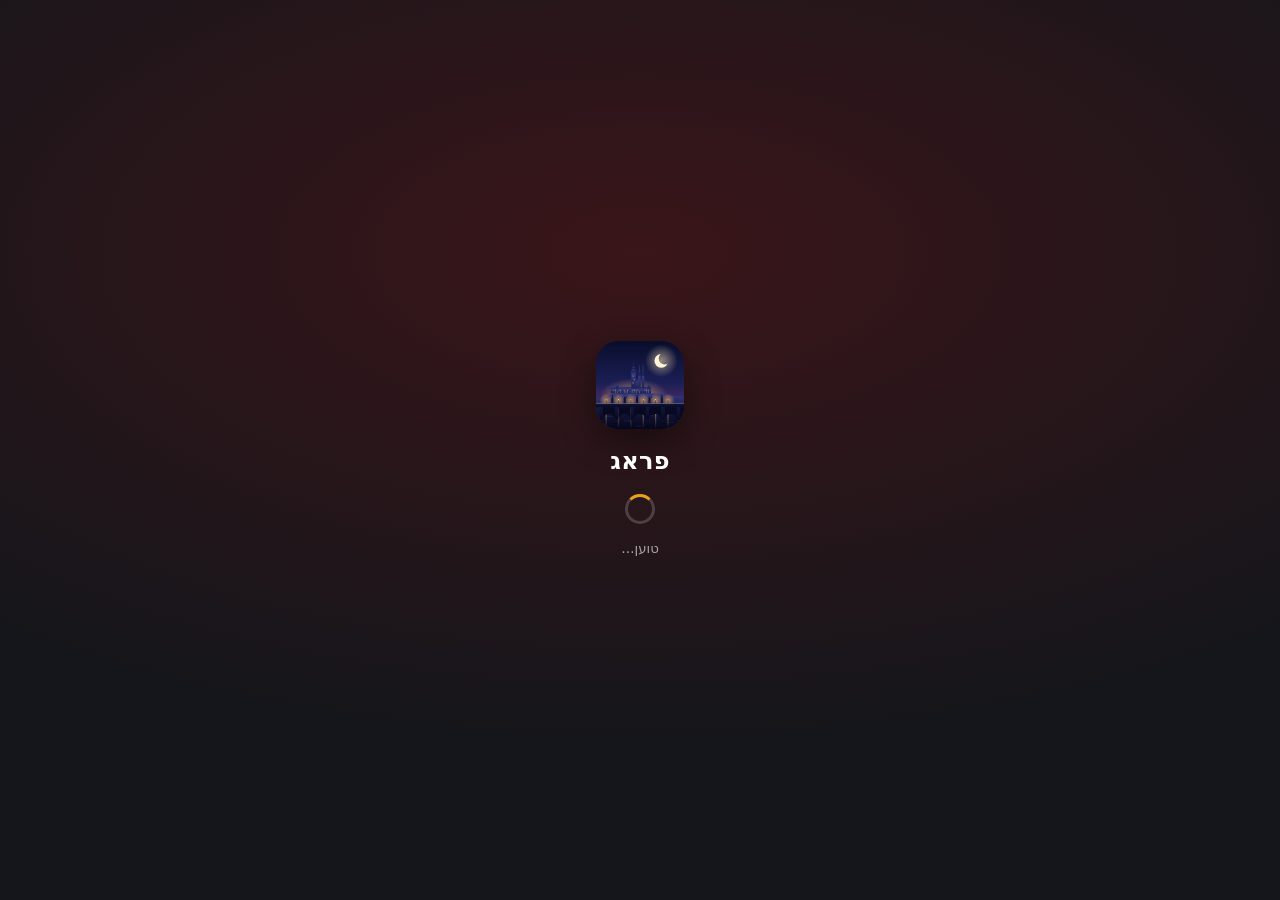
==== commit a7563b33: "v70: 1.12 castle first then Petřín and funicular; clubs with a physical driving licence; optional Tr" ====
--- a/index.html
+++ b/index.html
@@ -74,8 +74,8 @@
 <link rel="preconnect" href="https://fonts.googleapis.com">
 <link rel="preconnect" href="https://fonts.gstatic.com" crossorigin>
 <link href="https://fonts.googleapis.com/css2?family=Rubik:wght@400;500;600;700;800;900&display=swap" rel="stylesheet" media="print" onload="this.media='all'">
-<link rel="stylesheet" href="styles.css?v=69" media="print" onload="this.media='all';window.__css=1;dispatchEvent(new Event('prg-css'))">
-<noscript><link rel="stylesheet" href="styles.css?v=69"></noscript>
+<link rel="stylesheet" href="styles.css?v=70" media="print" onload="this.media='all';window.__css=1;dispatchEvent(new Event('prg-css'))">
+<noscript><link rel="stylesheet" href="styles.css?v=70"></noscript>
 </head>
 <body>
 <div id="boot" role="status" aria-live="polite"><svg viewBox="0 0 1024 1024" aria-hidden="true"> <defs> <linearGradient id="bt-sky" x1="0" y1="0" x2="0" y2="1"><stop offset="0" stop-color="#090d2b"/><stop offset=".48" stop-color="#1b1f55"/><stop offset=".7" stop-color="#4a2c66"/><stop offset=".78" stop-color="#7a3a5e"/></linearGradient> <linearGradient id="bt-river" x1="0" y1="0" x2="0" y2="1"><stop offset="0" stop-color="#1a1d4a"/><stop offset="1" stop-color="#05061a"/></linearGradient> <radialGradient id="bt-moonG"><stop offset="0" stop-color="#ffe9b8" stop-opacity=".55"/><stop offset="1" stop-color="#ffe9b8" stop-opacity="0"/></radialGradient> <radialGradient id="bt-lampG"><stop offset="0" stop-color="#ffc56b" stop-opacity=".95"/><stop offset=".25" stop-color="#ffb04a" stop-opacity=".5"/><stop offset="1" stop-color="#ffb04a" stop-opacity="0"/></radialGradient> <linearGradient id="bt-refl" x1="0" y1="0" x2="0" y2="1"><stop offset="0" stop-color="#ffc56b" stop-opacity=".8"/><stop offset="1" stop-color="#ffc56b" stop-opacity="0"/></linearGradient> <radialGradient id="bt-castleGlow" cx=".5" cy=".7"><stop offset="0" stop-color="#ffb46b" stop-opacity=".75"/><stop offset="1" stop-color="#ffb46b" stop-opacity="0"/></radialGradient> <linearGradient id="bt-hill" x1="0" y1="0" x2="0" y2="1"><stop offset="0" stop-color="#363c86"/><stop offset="1" stop-color="#1c2052"/></linearGradient> <linearGradient id="bt-bridge" x1="0" y1="0" x2="0" y2="1"><stop offset="0" stop-color="#121538"/><stop offset="1" stop-color="#080a22"/></linearGradient> <mask id="bt-cres"><rect width="1024" height="1024" fill="#fff"/><circle cx="800" cy="204" r="70" fill="#000"/></mask></defs> <rect width="1024" height="1024" fill="url(#bt-sky)"/><rect y="720" width="1024" height="304" fill="#070820"/> <g transform="translate(512 512) scale(1) translate(-512 -512)"> <circle cx="760" cy="230" r="190" fill="url(#bt-moonG)"/><circle cx="760" cy="230" r="80" fill="#fff4d6" mask="url(#bt-cres)"/> <ellipse cx="440" cy="560" rx="400" ry="210" fill="url(#bt-castleGlow)"/> <g fill="url(#bt-hill)"><path d="M-40 700C140 610 330 590 520 598S860 640 1064 650V760H-40z"/> <path d="M170 612v-60h470v60z"/><path d="M160 554l20-22h450l20 22z"/> <path d="M410 554V360h54v194z"/><path d="M400 368h74v-14h-74z"/><path d="M410 352c0-38 54-38 54 0z"/><path d="M420 320c0-30 34-30 34 0z"/><path d="M432 292l5-70 5 70z"/> <path d="M492 554V400h28v154zM534 554V400h28v154z"/><path d="M492 402l14-140 14 140zM534 402l14-146 14 146z"/><path d="M464 554v-80l28-20v100z"/> <path d="M230 554v-40l16-20 16 20v40zM600 554v-34l14-18 14 18v34z"/></g> <g fill="#ffd38a"><rect x="204" y="566" width="8" height="12" rx="2" opacity="0.66"/><rect x="224" y="566" width="8" height="12" rx="2" opacity="0.71"/><rect x="264" y="566" width="8" height="12" rx="2" opacity="0.61"/><rect x="284" y="566" width="8" height="12" rx="2" opacity="0.78"/><rect x="324" y="566" width="8" height="12" rx="2" opacity="0.75"/><rect x="364" y="566" width="8" height="12" rx="2" opacity="0.84"/><rect x="424" y="566" width="8" height="12" rx="2" opacity="0.72"/><rect x="444" y="566" width="8" height="12" rx="2" opacity="0.86"/><rect x="464" y="566" width="8" height="12" rx="2" opacity="0.57"/><rect x="484" y="566" width="8" height="12" rx="2" opacity="0.56"/><rect x="564" y="566" width="8" height="12" rx="2" opacity="0.55"/><rect x="584" y="566" width="8" height="12" rx="2" opacity="0.92"/><rect x="604" y="566" width="8" height="12" rx="2" opacity="0.59"/><rect x="224" y="588" width="8" height="12" rx="2" opacity="0.60"/><rect x="244" y="588" width="8" height="12" rx="2" opacity="0.75"/><rect x="284" y="588" width="8" height="12" rx="2" opacity="0.62"/><rect x="324" y="588" width="8" height="12" rx="2" opacity="0.71"/><rect x="344" y="588" width="8" height="12" rx="2" opacity="0.84"/><rect x="364" y="588" width="8" height="12" rx="2" opacity="0.73"/><rect x="404" y="588" width="8" height="12" rx="2" opacity="0.51"/><rect x="424" y="588" width="8" height="12" rx="2" opacity="0.58"/><rect x="444" y="588" width="8" height="12" rx="2" opacity="0.47"/><rect x="464" y="588" width="8" height="12" rx="2" opacity="0.67"/><rect x="504" y="588" width="8" height="12" rx="2" opacity="0.80"/><rect x="584" y="588" width="8" height="12" rx="2" opacity="0.50"/><rect x="604" y="588" width="8" height="12" rx="2" opacity="0.70"/> <rect x="428" y="400" width="7" height="16" rx="2" opacity=".8"/><rect x="440" y="440" width="7" height="16" rx="2" opacity=".7"/><rect x="428" y="480" width="7" height="16" rx="2" opacity=".75"/></g> <rect y="720" width="1024" height="304" fill="url(#bt-river)"/> <rect x="111" y="790" width="14" height="230" fill="url(#bt-refl)" opacity=".75"/><rect x="255" y="790" width="14" height="230" fill="url(#bt-refl)" opacity=".75"/><rect x="399" y="790" width="14" height="230" fill="url(#bt-refl)" opacity=".75"/><rect x="543" y="790" width="14" height="230" fill="url(#bt-refl)" opacity=".75"/><rect x="687" y="790" width="14" height="230" fill="url(#bt-refl)" opacity=".75"/><rect x="831" y="790" width="14" height="230" fill="url(#bt-refl)" opacity=".75"/> <g opacity=".35" stroke="#9fb3ff" stroke-width="3" stroke-linecap="round"><path d="M120 880h70"/><path d="M330 930h90"/><path d="M610 870h60"/><path d="M820 950h80"/><path d="M460 990h70"/></g> <circle cx="118" cy="690" r="80" fill="url(#bt-lampG)"/><circle cx="262" cy="690" r="80" fill="url(#bt-lampG)"/><circle cx="406" cy="690" r="80" fill="url(#bt-lampG)"/><circle cx="550" cy="690" r="80" fill="url(#bt-lampG)"/><circle cx="694" cy="690" r="80" fill="url(#bt-lampG)"/><circle cx="838" cy="690" r="80" fill="url(#bt-lampG)"/> <g fill="url(#bt-bridge)"> <path d="M-20 726H1044V770H-20z"/> <path d="M40 770h40v150h-40z"/><path d="M40 920l20 26 20-26z"/><path d="M80 770h140v150c0-96-140-96-140 0z" fill="#070920"/><path d="M220 770h40v150h-40z"/><path d="M220 920l20 26 20-26z"/><path d="M260 770h140v150c0-96-140-96-140 0z" fill="#070920"/><path d="M400 770h40v150h-40z"/><path d="M400 920l20 26 20-26z"/><path d="M440 770h140v150c0-96-140-96-140 0z" fill="#070920"/><path d="M580 770h40v150h-40z"/><path d="M580 920l20 26 20-26z"/><path d="M620 770h140v150c0-96-140-96-140 0z" fill="#070920"/><path d="M760 770h40v150h-40z"/><path d="M760 920l20 26 20-26z"/><path d="M800 770h140v150c0-96-140-96-140 0z" fill="#070920"/><path d="M940 770h40v150h-40z"/><path d="M940 920l20 26 20-26z"/><path d="M980 770h140v150c0-96-140-96-140 0z" fill="#070920"/> <path d="M115 726v-34h6v34z"/><path d="M108 692h20l-4-20h-12z"/><path d="M259 726v-34h6v34z"/><path d="M252 692h20l-4-20h-12z"/><path d="M403 726v-34h6v34z"/><path d="M396 692h20l-4-20h-12z"/><path d="M547 726v-34h6v34z"/><path d="M540 692h20l-4-20h-12z"/><path d="M691 726v-34h6v34z"/><path d="M684 692h20l-4-20h-12z"/><path d="M835 726v-34h6v34z"/><path d="M828 692h20l-4-20h-12z"/> <g transform="translate(190 726)"><rect x="-13" y="-20" width="26" height="20"/><path d="M-10 -20L-12 -58Q0 -76 12 -58L10 -20z"/><circle cx="0" cy="-70" r="8"/><path d="M-2 -104h4v36h-4zM-11 -94h22v4h-11z"/></g><g transform="translate(334 726)"><rect x="-13" y="-20" width="26" height="20"/><path d="M-10 -20L-12 -58Q0 -76 12 -58L10 -20z"/><circle cx="0" cy="-70" r="8"/><path d="M8 -60l20 -22 4 4-20 22z"/></g><g transform="translate(478 726)"><rect x="-13" y="-20" width="26" height="20"/><path d="M-10 -20L-12 -58Q0 -76 12 -58L10 -20z"/><circle cx="0" cy="-70" r="8"/><path d="M-2 -104h4v36h-4zM-11 -94h22v4h-11z"/></g><g transform="translate(622 726)"><rect x="-13" y="-20" width="26" height="20"/><path d="M-10 -20L-12 -58Q0 -76 12 -58L10 -20z"/><circle cx="0" cy="-70" r="8"/><path d="M8 -60l20 -22 4 4-20 22z"/></g><g transform="translate(766 726)"><rect x="-13" y="-20" width="26" height="20"/><path d="M-10 -20L-12 -58Q0 -76 12 -58L10 -20z"/><circle cx="0" cy="-70" r="8"/><path d="M-2 -104h4v36h-4zM-11 -94h22v4h-11z"/></g> </g> <rect x="112" y="674" width="12" height="16" rx="3" fill="#ffe0a3"/><rect x="256" y="674" width="12" height="16" rx="3" fill="#ffe0a3"/><rect x="400" y="674" width="12" height="16" rx="3" fill="#ffe0a3"/><rect x="544" y="674" width="12" height="16" rx="3" fill="#ffe0a3"/><rect x="688" y="674" width="12" height="16" rx="3" fill="#ffe0a3"/><rect x="832" y="674" width="12" height="16" rx="3" fill="#ffe0a3"/> <path d="M-20 726H1044" stroke="#e9eeff" stroke-opacity=".7" stroke-width="5" stroke-linecap="round"/> </g> </svg><b>פראג</b><i></i><small>טוען…</small></div>
@@ -164,48 +164,48 @@
 window.addEventListener("error", function (e) { if (!e || !e.message) return; if (!window.__booted && !window.__ui) window.__boot(e.message); }); /* רק שגיאת קוד אמיתית לפני שהממשק עלה, לא קובץ חיצוני שנכשל */
 window.addEventListener("unhandledrejection", function (e) { if (!window.__booted && !window.__ui) window.__boot(String(e.reason)); });
 </script>
-<script src="data.js?v=69"></script>
-<script src="routes.js?v=69"></script>
-<script src="js/config.js?v=69"></script>
-<script src="js/core.js?v=69"></script>
-<script src="js/map.js?v=69"></script>
-<script src="js/ui.js?v=69"></script>
-<script src="js/chat.js?v=69"></script>
-<script src="js/flow.js?v=69"></script>
-<script src="js/safety.js?v=69"></script>
-<script src="js/updates.js?v=69"></script>
-<script src="js/more.js?v=69"></script>
-<script src="js/gallery.js?v=69"></script>
-<script src="js/media.js?v=69"></script>
-<script src="js/journal.js?v=69"></script>
-<script src="js/arrive.js?v=69"></script>
-<script src="js/tickets.js?v=69"></script>
-<script src="js/ask.js?v=69"></script>
-<script src="js/talk.js?v=69"></script>
-<script src="js/poi-rules.js?v=69"></script>
-<script src="js/go.js?v=69"></script>
-<script src="js/where.js?v=69"></script>
-<script src="js/nav.js?v=69"></script>
-<script src="js/prep.js?v=69"></script>
-<script src="js/import.js?v=69"></script>
-<script src="js/harel.js?v=69"></script>
-<script src="js/docs.js?v=69"></script>
-<script src="js/transfer.js?v=69"></script>
-<script src="js/vault.js?v=69"></script>
-<script src="js/feel.js?v=69"></script>
-<script src="js/splash.js?v=69"></script>
-<script src="js/music.js?v=69"></script>
-<script src="js/cine.js?v=69"></script>
-<script src="js/intro.js?v=69"></script>
-<script src="js/home.js?v=69"></script>
-<script src="js/esim.js?v=69"></script>
-<script src="js/tkview.js?v=69"></script>
-<script src="js/flight.js?v=69"></script>
-<script src="js/back.js?v=69"></script>
-<script src="js/extras.js?v=69"></script>
-<script src="js/photos-data.js?v=69"></script>
-<script src="js/placecard.js?v=69"></script>
-<script src="js/mapclean.js?v=69"></script>
-<script src="js/priv.js?v=69"></script>
+<script src="data.js?v=70"></script>
+<script src="routes.js?v=70"></script>
+<script src="js/config.js?v=70"></script>
+<script src="js/core.js?v=70"></script>
+<script src="js/map.js?v=70"></script>
+<script src="js/ui.js?v=70"></script>
+<script src="js/chat.js?v=70"></script>
+<script src="js/flow.js?v=70"></script>
+<script src="js/safety.js?v=70"></script>
+<script src="js/updates.js?v=70"></script>
+<script src="js/more.js?v=70"></script>
+<script src="js/gallery.js?v=70"></script>
+<script src="js/media.js?v=70"></script>
+<script src="js/journal.js?v=70"></script>
+<script src="js/arrive.js?v=70"></script>
+<script src="js/tickets.js?v=70"></script>
+<script src="js/ask.js?v=70"></script>
+<script src="js/talk.js?v=70"></script>
+<script src="js/poi-rules.js?v=70"></script>
+<script src="js/go.js?v=70"></script>
+<script src="js/where.js?v=70"></script>
+<script src="js/nav.js?v=70"></script>
+<script src="js/prep.js?v=70"></script>
+<script src="js/import.js?v=70"></script>
+<script src="js/harel.js?v=70"></script>
+<script src="js/docs.js?v=70"></script>
+<script src="js/transfer.js?v=70"></script>
+<script src="js/vault.js?v=70"></script>
+<script src="js/feel.js?v=70"></script>
+<script src="js/splash.js?v=70"></script>
+<script src="js/music.js?v=70"></script>
+<script src="js/cine.js?v=70"></script>
+<script src="js/intro.js?v=70"></script>
+<script src="js/home.js?v=70"></script>
+<script src="js/esim.js?v=70"></script>
+<script src="js/tkview.js?v=70"></script>
+<script src="js/flight.js?v=70"></script>
+<script src="js/back.js?v=70"></script>
+<script src="js/extras.js?v=70"></script>
+<script src="js/photos-data.js?v=70"></script>
+<script src="js/placecard.js?v=70"></script>
+<script src="js/mapclean.js?v=70"></script>
+<script src="js/priv.js?v=70"></script>
 </body>
 </html>
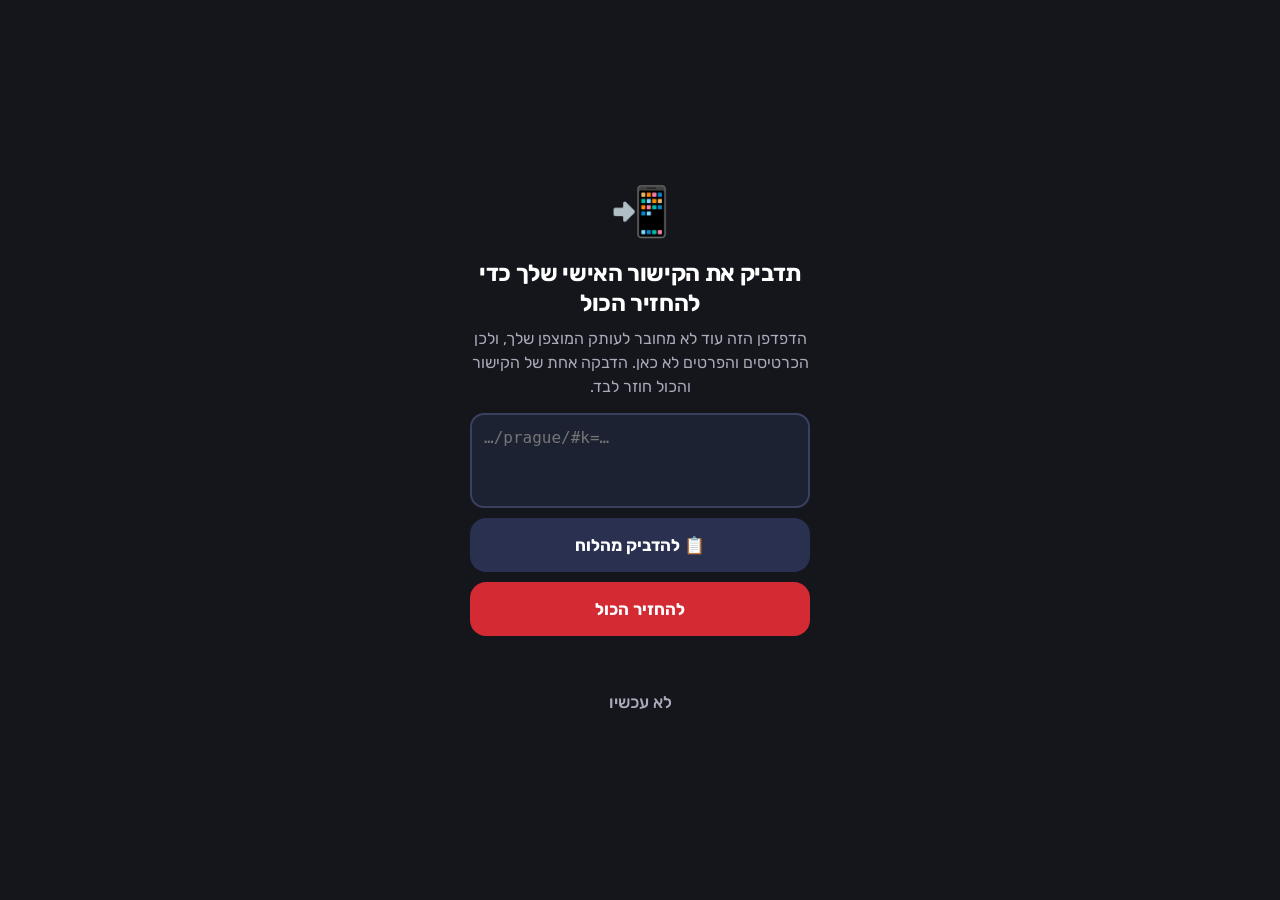
==== commit ac5e2e27: "v71: going / not going buttons for optional stops; optional places can be added to any day Co-Author" ====
--- a/index.html
+++ b/index.html
@@ -74,8 +74,8 @@
 <link rel="preconnect" href="https://fonts.googleapis.com">
 <link rel="preconnect" href="https://fonts.gstatic.com" crossorigin>
 <link href="https://fonts.googleapis.com/css2?family=Rubik:wght@400;500;600;700;800;900&display=swap" rel="stylesheet" media="print" onload="this.media='all'">
-<link rel="stylesheet" href="styles.css?v=70" media="print" onload="this.media='all';window.__css=1;dispatchEvent(new Event('prg-css'))">
-<noscript><link rel="stylesheet" href="styles.css?v=70"></noscript>
+<link rel="stylesheet" href="styles.css?v=71" media="print" onload="this.media='all';window.__css=1;dispatchEvent(new Event('prg-css'))">
+<noscript><link rel="stylesheet" href="styles.css?v=71"></noscript>
 </head>
 <body>
 <div id="boot" role="status" aria-live="polite"><svg viewBox="0 0 1024 1024" aria-hidden="true"> <defs> <linearGradient id="bt-sky" x1="0" y1="0" x2="0" y2="1"><stop offset="0" stop-color="#090d2b"/><stop offset=".48" stop-color="#1b1f55"/><stop offset=".7" stop-color="#4a2c66"/><stop offset=".78" stop-color="#7a3a5e"/></linearGradient> <linearGradient id="bt-river" x1="0" y1="0" x2="0" y2="1"><stop offset="0" stop-color="#1a1d4a"/><stop offset="1" stop-color="#05061a"/></linearGradient> <radialGradient id="bt-moonG"><stop offset="0" stop-color="#ffe9b8" stop-opacity=".55"/><stop offset="1" stop-color="#ffe9b8" stop-opacity="0"/></radialGradient> <radialGradient id="bt-lampG"><stop offset="0" stop-color="#ffc56b" stop-opacity=".95"/><stop offset=".25" stop-color="#ffb04a" stop-opacity=".5"/><stop offset="1" stop-color="#ffb04a" stop-opacity="0"/></radialGradient> <linearGradient id="bt-refl" x1="0" y1="0" x2="0" y2="1"><stop offset="0" stop-color="#ffc56b" stop-opacity=".8"/><stop offset="1" stop-color="#ffc56b" stop-opacity="0"/></linearGradient> <radialGradient id="bt-castleGlow" cx=".5" cy=".7"><stop offset="0" stop-color="#ffb46b" stop-opacity=".75"/><stop offset="1" stop-color="#ffb46b" stop-opacity="0"/></radialGradient> <linearGradient id="bt-hill" x1="0" y1="0" x2="0" y2="1"><stop offset="0" stop-color="#363c86"/><stop offset="1" stop-color="#1c2052"/></linearGradient> <linearGradient id="bt-bridge" x1="0" y1="0" x2="0" y2="1"><stop offset="0" stop-color="#121538"/><stop offset="1" stop-color="#080a22"/></linearGradient> <mask id="bt-cres"><rect width="1024" height="1024" fill="#fff"/><circle cx="800" cy="204" r="70" fill="#000"/></mask></defs> <rect width="1024" height="1024" fill="url(#bt-sky)"/><rect y="720" width="1024" height="304" fill="#070820"/> <g transform="translate(512 512) scale(1) translate(-512 -512)"> <circle cx="760" cy="230" r="190" fill="url(#bt-moonG)"/><circle cx="760" cy="230" r="80" fill="#fff4d6" mask="url(#bt-cres)"/> <ellipse cx="440" cy="560" rx="400" ry="210" fill="url(#bt-castleGlow)"/> <g fill="url(#bt-hill)"><path d="M-40 700C140 610 330 590 520 598S860 640 1064 650V760H-40z"/> <path d="M170 612v-60h470v60z"/><path d="M160 554l20-22h450l20 22z"/> <path d="M410 554V360h54v194z"/><path d="M400 368h74v-14h-74z"/><path d="M410 352c0-38 54-38 54 0z"/><path d="M420 320c0-30 34-30 34 0z"/><path d="M432 292l5-70 5 70z"/> <path d="M492 554V400h28v154zM534 554V400h28v154z"/><path d="M492 402l14-140 14 140zM534 402l14-146 14 146z"/><path d="M464 554v-80l28-20v100z"/> <path d="M230 554v-40l16-20 16 20v40zM600 554v-34l14-18 14 18v34z"/></g> <g fill="#ffd38a"><rect x="204" y="566" width="8" height="12" rx="2" opacity="0.66"/><rect x="224" y="566" width="8" height="12" rx="2" opacity="0.71"/><rect x="264" y="566" width="8" height="12" rx="2" opacity="0.61"/><rect x="284" y="566" width="8" height="12" rx="2" opacity="0.78"/><rect x="324" y="566" width="8" height="12" rx="2" opacity="0.75"/><rect x="364" y="566" width="8" height="12" rx="2" opacity="0.84"/><rect x="424" y="566" width="8" height="12" rx="2" opacity="0.72"/><rect x="444" y="566" width="8" height="12" rx="2" opacity="0.86"/><rect x="464" y="566" width="8" height="12" rx="2" opacity="0.57"/><rect x="484" y="566" width="8" height="12" rx="2" opacity="0.56"/><rect x="564" y="566" width="8" height="12" rx="2" opacity="0.55"/><rect x="584" y="566" width="8" height="12" rx="2" opacity="0.92"/><rect x="604" y="566" width="8" height="12" rx="2" opacity="0.59"/><rect x="224" y="588" width="8" height="12" rx="2" opacity="0.60"/><rect x="244" y="588" width="8" height="12" rx="2" opacity="0.75"/><rect x="284" y="588" width="8" height="12" rx="2" opacity="0.62"/><rect x="324" y="588" width="8" height="12" rx="2" opacity="0.71"/><rect x="344" y="588" width="8" height="12" rx="2" opacity="0.84"/><rect x="364" y="588" width="8" height="12" rx="2" opacity="0.73"/><rect x="404" y="588" width="8" height="12" rx="2" opacity="0.51"/><rect x="424" y="588" width="8" height="12" rx="2" opacity="0.58"/><rect x="444" y="588" width="8" height="12" rx="2" opacity="0.47"/><rect x="464" y="588" width="8" height="12" rx="2" opacity="0.67"/><rect x="504" y="588" width="8" height="12" rx="2" opacity="0.80"/><rect x="584" y="588" width="8" height="12" rx="2" opacity="0.50"/><rect x="604" y="588" width="8" height="12" rx="2" opacity="0.70"/> <rect x="428" y="400" width="7" height="16" rx="2" opacity=".8"/><rect x="440" y="440" width="7" height="16" rx="2" opacity=".7"/><rect x="428" y="480" width="7" height="16" rx="2" opacity=".75"/></g> <rect y="720" width="1024" height="304" fill="url(#bt-river)"/> <rect x="111" y="790" width="14" height="230" fill="url(#bt-refl)" opacity=".75"/><rect x="255" y="790" width="14" height="230" fill="url(#bt-refl)" opacity=".75"/><rect x="399" y="790" width="14" height="230" fill="url(#bt-refl)" opacity=".75"/><rect x="543" y="790" width="14" height="230" fill="url(#bt-refl)" opacity=".75"/><rect x="687" y="790" width="14" height="230" fill="url(#bt-refl)" opacity=".75"/><rect x="831" y="790" width="14" height="230" fill="url(#bt-refl)" opacity=".75"/> <g opacity=".35" stroke="#9fb3ff" stroke-width="3" stroke-linecap="round"><path d="M120 880h70"/><path d="M330 930h90"/><path d="M610 870h60"/><path d="M820 950h80"/><path d="M460 990h70"/></g> <circle cx="118" cy="690" r="80" fill="url(#bt-lampG)"/><circle cx="262" cy="690" r="80" fill="url(#bt-lampG)"/><circle cx="406" cy="690" r="80" fill="url(#bt-lampG)"/><circle cx="550" cy="690" r="80" fill="url(#bt-lampG)"/><circle cx="694" cy="690" r="80" fill="url(#bt-lampG)"/><circle cx="838" cy="690" r="80" fill="url(#bt-lampG)"/> <g fill="url(#bt-bridge)"> <path d="M-20 726H1044V770H-20z"/> <path d="M40 770h40v150h-40z"/><path d="M40 920l20 26 20-26z"/><path d="M80 770h140v150c0-96-140-96-140 0z" fill="#070920"/><path d="M220 770h40v150h-40z"/><path d="M220 920l20 26 20-26z"/><path d="M260 770h140v150c0-96-140-96-140 0z" fill="#070920"/><path d="M400 770h40v150h-40z"/><path d="M400 920l20 26 20-26z"/><path d="M440 770h140v150c0-96-140-96-140 0z" fill="#070920"/><path d="M580 770h40v150h-40z"/><path d="M580 920l20 26 20-26z"/><path d="M620 770h140v150c0-96-140-96-140 0z" fill="#070920"/><path d="M760 770h40v150h-40z"/><path d="M760 920l20 26 20-26z"/><path d="M800 770h140v150c0-96-140-96-140 0z" fill="#070920"/><path d="M940 770h40v150h-40z"/><path d="M940 920l20 26 20-26z"/><path d="M980 770h140v150c0-96-140-96-140 0z" fill="#070920"/> <path d="M115 726v-34h6v34z"/><path d="M108 692h20l-4-20h-12z"/><path d="M259 726v-34h6v34z"/><path d="M252 692h20l-4-20h-12z"/><path d="M403 726v-34h6v34z"/><path d="M396 692h20l-4-20h-12z"/><path d="M547 726v-34h6v34z"/><path d="M540 692h20l-4-20h-12z"/><path d="M691 726v-34h6v34z"/><path d="M684 692h20l-4-20h-12z"/><path d="M835 726v-34h6v34z"/><path d="M828 692h20l-4-20h-12z"/> <g transform="translate(190 726)"><rect x="-13" y="-20" width="26" height="20"/><path d="M-10 -20L-12 -58Q0 -76 12 -58L10 -20z"/><circle cx="0" cy="-70" r="8"/><path d="M-2 -104h4v36h-4zM-11 -94h22v4h-11z"/></g><g transform="translate(334 726)"><rect x="-13" y="-20" width="26" height="20"/><path d="M-10 -20L-12 -58Q0 -76 12 -58L10 -20z"/><circle cx="0" cy="-70" r="8"/><path d="M8 -60l20 -22 4 4-20 22z"/></g><g transform="translate(478 726)"><rect x="-13" y="-20" width="26" height="20"/><path d="M-10 -20L-12 -58Q0 -76 12 -58L10 -20z"/><circle cx="0" cy="-70" r="8"/><path d="M-2 -104h4v36h-4zM-11 -94h22v4h-11z"/></g><g transform="translate(622 726)"><rect x="-13" y="-20" width="26" height="20"/><path d="M-10 -20L-12 -58Q0 -76 12 -58L10 -20z"/><circle cx="0" cy="-70" r="8"/><path d="M8 -60l20 -22 4 4-20 22z"/></g><g transform="translate(766 726)"><rect x="-13" y="-20" width="26" height="20"/><path d="M-10 -20L-12 -58Q0 -76 12 -58L10 -20z"/><circle cx="0" cy="-70" r="8"/><path d="M-2 -104h4v36h-4zM-11 -94h22v4h-11z"/></g> </g> <rect x="112" y="674" width="12" height="16" rx="3" fill="#ffe0a3"/><rect x="256" y="674" width="12" height="16" rx="3" fill="#ffe0a3"/><rect x="400" y="674" width="12" height="16" rx="3" fill="#ffe0a3"/><rect x="544" y="674" width="12" height="16" rx="3" fill="#ffe0a3"/><rect x="688" y="674" width="12" height="16" rx="3" fill="#ffe0a3"/><rect x="832" y="674" width="12" height="16" rx="3" fill="#ffe0a3"/> <path d="M-20 726H1044" stroke="#e9eeff" stroke-opacity=".7" stroke-width="5" stroke-linecap="round"/> </g> </svg><b>פראג</b><i></i><small>טוען…</small></div>
@@ -164,48 +164,48 @@
 window.addEventListener("error", function (e) { if (!e || !e.message) return; if (!window.__booted && !window.__ui) window.__boot(e.message); }); /* רק שגיאת קוד אמיתית לפני שהממשק עלה, לא קובץ חיצוני שנכשל */
 window.addEventListener("unhandledrejection", function (e) { if (!window.__booted && !window.__ui) window.__boot(String(e.reason)); });
 </script>
-<script src="data.js?v=70"></script>
-<script src="routes.js?v=70"></script>
-<script src="js/config.js?v=70"></script>
-<script src="js/core.js?v=70"></script>
-<script src="js/map.js?v=70"></script>
-<script src="js/ui.js?v=70"></script>
-<script src="js/chat.js?v=70"></script>
-<script src="js/flow.js?v=70"></script>
-<script src="js/safety.js?v=70"></script>
-<script src="js/updates.js?v=70"></script>
-<script src="js/more.js?v=70"></script>
-<script src="js/gallery.js?v=70"></script>
-<script src="js/media.js?v=70"></script>
-<script src="js/journal.js?v=70"></script>
-<script src="js/arrive.js?v=70"></script>
-<script src="js/tickets.js?v=70"></script>
-<script src="js/ask.js?v=70"></script>
-<script src="js/talk.js?v=70"></script>
-<script src="js/poi-rules.js?v=70"></script>
-<script src="js/go.js?v=70"></script>
-<script src="js/where.js?v=70"></script>
-<script src="js/nav.js?v=70"></script>
-<script src="js/prep.js?v=70"></script>
-<script src="js/import.js?v=70"></script>
-<script src="js/harel.js?v=70"></script>
-<script src="js/docs.js?v=70"></script>
-<script src="js/transfer.js?v=70"></script>
-<script src="js/vault.js?v=70"></script>
-<script src="js/feel.js?v=70"></script>
-<script src="js/splash.js?v=70"></script>
-<script src="js/music.js?v=70"></script>
-<script src="js/cine.js?v=70"></script>
-<script src="js/intro.js?v=70"></script>
-<script src="js/home.js?v=70"></script>
-<script src="js/esim.js?v=70"></script>
-<script src="js/tkview.js?v=70"></script>
-<script src="js/flight.js?v=70"></script>
-<script src="js/back.js?v=70"></script>
-<script src="js/extras.js?v=70"></script>
-<script src="js/photos-data.js?v=70"></script>
-<script src="js/placecard.js?v=70"></script>
-<script src="js/mapclean.js?v=70"></script>
-<script src="js/priv.js?v=70"></script>
+<script src="data.js?v=71"></script>
+<script src="routes.js?v=71"></script>
+<script src="js/config.js?v=71"></script>
+<script src="js/core.js?v=71"></script>
+<script src="js/map.js?v=71"></script>
+<script src="js/ui.js?v=71"></script>
+<script src="js/chat.js?v=71"></script>
+<script src="js/flow.js?v=71"></script>
+<script src="js/safety.js?v=71"></script>
+<script src="js/updates.js?v=71"></script>
+<script src="js/more.js?v=71"></script>
+<script src="js/gallery.js?v=71"></script>
+<script src="js/media.js?v=71"></script>
+<script src="js/journal.js?v=71"></script>
+<script src="js/arrive.js?v=71"></script>
+<script src="js/tickets.js?v=71"></script>
+<script src="js/ask.js?v=71"></script>
+<script src="js/talk.js?v=71"></script>
+<script src="js/poi-rules.js?v=71"></script>
+<script src="js/go.js?v=71"></script>
+<script src="js/where.js?v=71"></script>
+<script src="js/nav.js?v=71"></script>
+<script src="js/prep.js?v=71"></script>
+<script src="js/import.js?v=71"></script>
+<script src="js/harel.js?v=71"></script>
+<script src="js/docs.js?v=71"></script>
+<script src="js/transfer.js?v=71"></script>
+<script src="js/vault.js?v=71"></script>
+<script src="js/feel.js?v=71"></script>
+<script src="js/splash.js?v=71"></script>
+<script src="js/music.js?v=71"></script>
+<script src="js/cine.js?v=71"></script>
+<script src="js/intro.js?v=71"></script>
+<script src="js/home.js?v=71"></script>
+<script src="js/esim.js?v=71"></script>
+<script src="js/tkview.js?v=71"></script>
+<script src="js/flight.js?v=71"></script>
+<script src="js/back.js?v=71"></script>
+<script src="js/extras.js?v=71"></script>
+<script src="js/photos-data.js?v=71"></script>
+<script src="js/placecard.js?v=71"></script>
+<script src="js/mapclean.js?v=71"></script>
+<script src="js/priv.js?v=71"></script>
 </body>
 </html>
